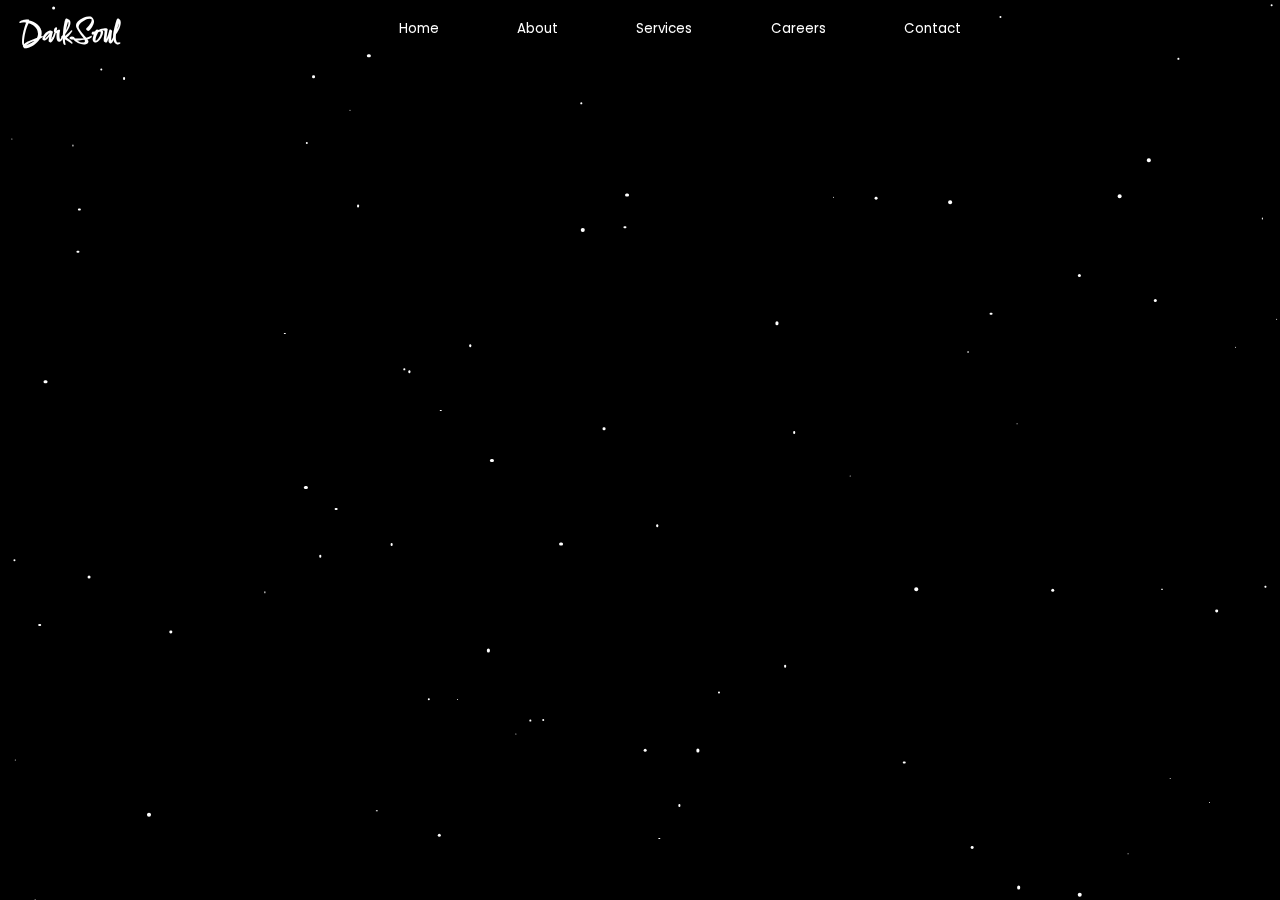
==== index.html @ 5bfaa411 "Add files via upload" ====
<!DOCTYPE html>
<html lang="en">
<head>
    <meta charset="UTF-8">
    <meta name="viewport" content="width=device-width, initial-scale=1.0">
    <title>Document</title>
    <link rel="stylesheet" href="style.css">
</head>
<body>
    <div class="overlay-dropdown" id="overlay">
        <div class="brand">
            <h1>DarkSoul</h1>
        </div>
        <ul>
            <li><a href="#intro-div" onclick="navigation()">Home</a></li>
            <li><a href="#about-div" onclick="navigation()">About</a></li>
            <li><a href="#services-div" onclick="navigation()">Services</a></li>
            <li><a href="#careers-div" onclick="navigation()">Careers</a></li>
            <li><a href="#contact-div" onclick="navigation()">Contact</a></li>
        </ul>
    
    </div>
    
    <div class="darksoul-navbar">
        <div class="brand">
            <h1>DarkSoul</h1>
        </div>
        <ul>
            <li><a href="#intro-div">Home</a><div class="rect"></div></li>
            <li><a href="#about-div">About</a><div class="rect"></div></li>
            <li><a href="#services-div">Services</a><div class="rect"></div></li>
            <li><a href="#careers-div">Careers</a><div class="rect"></div></li>
            <li><a href="#contact-div">Contact</a><div class="rect"></div></li>
        </ul>
    
        <div class="navbar-toggler" id="toggler" onclick="mobilenav()">
            <div class="line1" id="ln1"></div>
            <div class="line2" id="ln2"></div>
        </div>
        <div id="particle-container"></div>
    
    </div>
    
    <!-- <div id="intro-div"><h2>HOME</h2></div>
    <div id="about-div"><h2>ABOUT</h2></div>
    <div id="services-div"><h2>SERVICES</h2></div>
    <div id="careers-div"><h2>CAREERS</h2></div>
    <div id="contact-div"><h2>CONTACT</h2></div> -->
    <!-- <p class="disclaimer">Designed & Created by <a href="https://darksoul-codepen.github.io/" target="_blank">DarkSoul</a></p> -->
<script>
    class ParticleBackground {
        constructor(container, options = {}) {
            this.container = container;
            this.width = window.innerWidth;
            this.height = window.innerHeight;
            
            // Default options
            this.options = {
                particleCount: 200,
                particleMaxSize: 3,
                particleMinSize: 1,
                particleSpeed: 0.5,
                ...options
            };

            this.particles = [];
            this.mouseX = 0;
            this.mouseY = 0;

            this.init();
            this.animate();
            this.bindEvents();
        }

        init() {
            // Create particles
            for (let i = 0; i < this.options.particleCount; i++) {
                this.createParticle();
            }
        }

        createParticle() {
            const particle = document.createElement('div');
            particle.classList.add('particle');

            // Random position
            const x = Math.random() * this.width;
            const y = Math.random() * this.height;

            // Random size
            const size = Math.random() * 
                (this.options.particleMaxSize - this.options.particleMinSize) + 
                this.options.particleMinSize;

            // Random initial velocity
            const vx = (Math.random() - 0.5) * this.options.particleSpeed;
            const vy = (Math.random() - 0.5) * this.options.particleSpeed;

            particle.style.width = `${size}px`;
            particle.style.height = `${size}px`;
            particle.style.left = `${x}px`;
            particle.style.top = `${y}px`;

            // Store particle properties
            const particleObj = {
                element: particle,
                x: x,
                y: y,
                vx: vx,
                vy: vy,
                size: size
            };

            this.particles.push(particleObj);
            this.container.appendChild(particle);
        }

        animate() {
            this.particles.forEach(particle => {
                // Update position
                particle.x += particle.vx;
                particle.y += particle.vy;

                // Add mouse influence
                const dx = this.mouseX - particle.x;
                const dy = this.mouseY - particle.y;
                const distance = Math.sqrt(dx * dx + dy * dy);

                // Subtle mouse attraction/repulsion
                if (distance < 100) {
                    particle.x += dx * 0.01;
                    particle.y += dy * 0.01;
                }

                // Wrap around screen edges
                if (particle.x < 0) particle.x = this.width;
                if (particle.x > this.width) particle.x = 0;
                if (particle.y < 0) particle.y = this.height;
                if (particle.y > this.height) particle.y = 0;

                // Update particle position
                particle.element.style.transform = `translate(${particle.x}px, ${particle.y}px)`;
            });

            // Continue animation
            requestAnimationFrame(() => this.animate());
        }

        bindEvents() {
            // Mouse movement tracking
            window.addEventListener('mousemove', (e) => {
                this.mouseX = e.clientX;
                this.mouseY = e.clientY;
            });

            // Resize handling
            window.addEventListener('resize', () => {
                this.width = window.innerWidth;
                this.height = window.innerHeight;
            });
        }
    }

    // Initialize particle background
    document.addEventListener('DOMContentLoaded', () => {
        const container = document.getElementById('particle-container');
        new ParticleBackground(container, {
            particleCount: 300,
            particleMaxSize: 4,
            particleMinSize: 1,
            particleSpeed: 0.3
        });
    });
   
    var toggler = document.getElementById("toggler");
    var overlay = document.getElementById("overlay");
    var ln1 = document.getElementById("ln1");
    var ln2 = document.getElementById("ln2");
    var toggleflag = 0;

    var intro = document.getElementById('intro-div');
    var about = document.getElementById('about-div');
    var services = document.getElementById('services-div');
    var careers = document.getElementById('careers-div');
    var contact = document.getElementById('contact-div');

    
    function mobilenav()
    {
        if (toggleflag == 0)
        {
            overlay.style.display = "flex";
            ln1.style.transform = "rotate(50deg)";
            ln2.style.transform = "rotate(-50deg)";
            toggler.style.height = "1px";
            intro.style.display = 'none';
            about.style.display = 'none';
            services.style.display = 'none';
           
            careers.style.display = 'none';
            contact.style.display = 'none';
            toggleflag = 1;
        }
        else
        {
            overlay.style.display = "none";
            ln1.style.transform = "rotate(0deg)";
            ln2.style.transform = "rotate(0deg)";
            toggler.style.height = "40%";
            intro.style.display = 'flex';
            about.style.display = 'flex';
            services.style.display = 'flex';
          
            careers.style.display = 'flex';
            contact.style.display = 'flex';
            toggleflag = 0;
        }
    }

    function navigation()
    {
        overlay.style.display = "none";
        ln1.style.transform = "rotate(0deg)";
        ln2.style.transform = "rotate(0deg)";
        toggler.style.height = "40%";
        intro.style.display = 'flex';
        about.style.display = 'flex';
        services.style.display = 'flex';
       
        careers.style.display = 'flex';
        contact.style.display = 'flex';
        toggleflag = 0;
    }
</script>
</body>
</html>
---- style.css ----
@import url('https://fonts.googleapis.com/css2?family=Poppins:ital,wght@0,100;0,200;0,300;0,400;0,500;0,600;0,700;0,800;0,900;1,100;1,200;1,300;1,400;1,500;1,600;1,700;1,800;1,900&display=swap');
@import url('https://fonts.googleapis.com/css2?family=Alfa+Slab+One&family=Comforter&family=Gasoek+One&family=Oi&family=Sigmar&display=swap');
@import url('https://fonts.googleapis.com/css2?family=Anton+SC&display=swap');
@import url('https://fonts.googleapis.com/css2?family=Grand+Hotel&display=swap');
@import url('https://fonts.googleapis.com/css2?family=Oswald:wght@200..700&display=swap');
@import url('https://fonts.googleapis.com/css2?family=Belanosima&family=Rubik+Vinyl&display=swap');
@import url('https://fonts.googleapis.com/css2?family=Grand+Hotel&display=swap');
@import url('https://fonts.googleapis.com/css2?family=Kaushan+Script&display=swap');

body, html {
    margin: 0;
    padding: 0;
    height: 100%;
    overflow: hidden;
    background-color: #000;
}
#particle-container {
    position: fixed;
    top: 0;
    left: 0;
    width: 100%;
    height: 100%;
    z-index: -1;
}

.particle {
    position: absolute;
    background-color: white; /* Golden color with some transparency */
    border-radius: 50%;
}
.darksoul-navbar
{
    position: fixed;
    width: 100%;
    height: 60px;
    display: flex;
    z-index: 100;
    background-color: #000;
    backdrop-filter: blur(20px);
}
.darksoul-navbar .brand
{
    margin: auto;
    width: fit-content;
    height: 60px;
    margin-left: 20px;
    margin-top: 5px;
    display: flex;

}
.darksoul-navbar .brand h1
{
    font-family: "Comforter", cursive;
    margin: auto;
    color: rgb(255, 255, 255);
}
.darksoul-navbar ul
{
    width: 50%;
    height: 100%;
    margin: auto;
    margin-left: 0px;
    display: flex;


}
.darksoul-navbar ul li
{
    margin: auto;
    margin-left: 0px;
    list-style: none;
    font-weight: 400;
}
.rect
{
    margin: auto;
    margin-left: 0px;
    width: 0%;
    height: 2px;
    background-color: rgb(255, 255, 255);
}
.darksoul-navbar ul li:hover .rect
{
    width: 100%;
    transition: all 0.5s;
}
.darksoul-navbar ul li a
{
    font-family: "Poppins", sans-serif;
    font-size: smaller;
    text-decoration: none;
    color: rgb(255, 255, 255);
}

.darksoul-navbar .navbar-toggler
{
    margin: auto;
    width: 50px;
    height: 40%;
    display: none;
    flex-direction: column;
    cursor: pointer;
    transition: all 0.5s;
    margin-right: 20px;

}
.darksoul-navbar .navbar-toggler .line1, .darksoul-navbar .navbar-toggler .line2
{
    margin: auto;
    width: 20px;
    height: 1px;
    background-color: rgb(255, 255, 255);

}
.overlay-dropdown
{
    display: none;
}
.overlay-dropdown ul li
{
    display: none;
}


#intro-div, #about-div, #services-div, #careers-div, #contact-div
{
    margin: auto;
    width: 100%;
    height: 100vh;
    display: flex;
}
#intro-div h2, #about-div h2, #services-div h2, #careers-div h2, #contact-div h2
{
    margin: auto;
    font-size: 7vw;
    color: rgb(255, 255, 255);
}


@media only screen and (max-width: 1000px)
{
    .darksoul-navbar ul
    {
        display: none;
    }
    .darksoul-navbar .navbar-toggler
    {
        display: flex;
    }
    .overlay-dropdown
{
    position: absolute;
    width: 100%;
    height: 100%;
    margin: auto;
    display: none;
    flex-direction: column;
    background-color: rgb(255, 255, 255);
}
.overlay-dropdown .brand
{
   margin: auto;
   height: 60px;
   margin-left: 20px;
   margin-top: 12px;
}
.overlay-dropdown .brand h1
{
    font-family: "Comforter", cursive;
    margin: auto;
}
.overlay-dropdown ul
{
    width: 50%;
    height: 60%;
    margin: auto;
    display: flex;
    flex-direction: column;
    margin-left: -16px;
    margin-top: 20px;
}
.overlay-dropdown ul li
{
    display: flex;
    list-style-type: none;
    margin-left: 20px;

}
.overlay-dropdown ul li a
{
    text-decoration: none;
    color: black;
    font-size: 50px;
}
}

.disclaimer
{ 
    margin: auto; 
    margin-bottom: 20px;
    width: fit-content;
    color: rgb(255, 255, 255);
    text-align: center;
    font-family: 'Belanosima', sans-serif;
}
.disclaimer a
{
    text-decoration: none;
    color: #ffffff;
    font-family: "Kaushan Script", cursive;
    font-weight: 900;
}
.disclaimer a:hover
{
    text-decoration: overline;
}
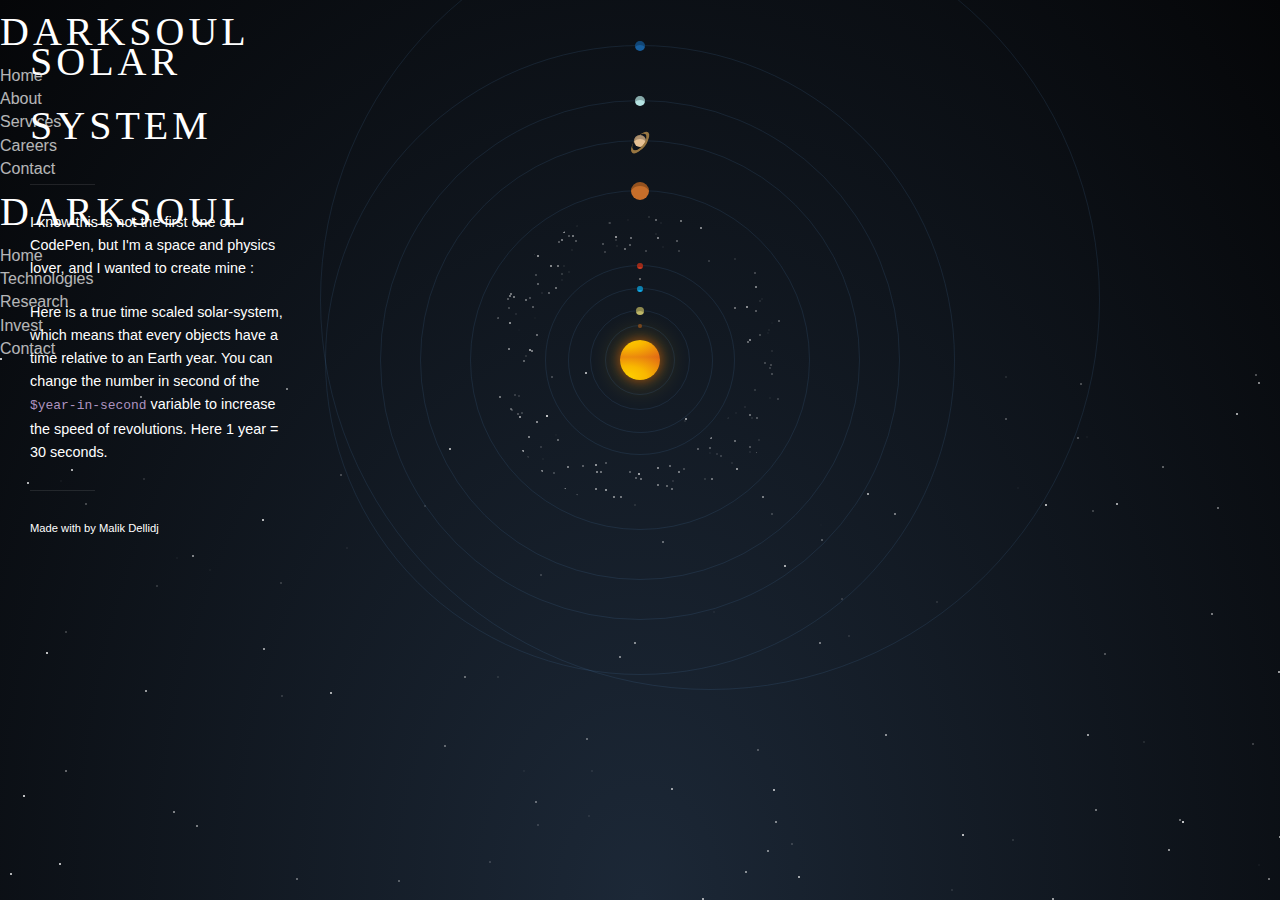
==== commit 5bfb70b1: "3" ====
--- a/index.html
+++ b/index.html
@@ -3,7 +3,7 @@
 <head>
     <meta charset="UTF-8">
     <meta name="viewport" content="width=device-width, initial-scale=1.0">
-    <title>Document</title>
+    <title>Exo-Fusion</title>
     <link rel="stylesheet" href="style.css">
 </head>
 <body>
@@ -27,19 +27,58 @@
         </div>
         <ul>
             <li><a href="#intro-div">Home</a><div class="rect"></div></li>
-            <li><a href="#about-div">About</a><div class="rect"></div></li>
-            <li><a href="#services-div">Services</a><div class="rect"></div></li>
-            <li><a href="#careers-div">Careers</a><div class="rect"></div></li>
+            <li><a href="#about-div">Technologies</a><div class="rect"></div></li>
+            <li><a href="#services-div">Research</a><div class="rect"></div></li>
+            <li><a href="#careers-div">Invest</a><div class="rect"></div></li>
             <li><a href="#contact-div">Contact</a><div class="rect"></div></li>
         </ul>
     
-        <div class="navbar-toggler" id="toggler" onclick="mobilenav()">
-            <div class="line1" id="ln1"></div>
-            <div class="line2" id="ln2"></div>
-        </div>
-        <div id="particle-container"></div>
+       
     
     </div>
+    <section>
+        <div class='description'>
+            <h1>Solar System</h1>
+            <hr>
+            <p>
+             I know this is not the first one on CodePen, but I'm a space and physics lover, and I wanted to create mine :
+            </p>
+            <p>
+              Here is a true time scaled solar-system, which means that every objects have a time relative to an Earth year.
+              You can change the number in second of the
+              <br>
+              <code>$year-in-second</code>
+              variable to increase the speed of revolutions. Here 1 year = 30 seconds.
+            </p>
+            <p class='hide'>
+              Note the css tricks for the Saturn rings (box-shadow) and reverse animation to compensate the orbit.
+            </p>
+            <hr>
+            <p class='author'>
+              Made with
+              <i class='fa fa-heart'></i>
+              by Malik Dellidj
+            </p>
+            <p class='links'>
+              <a class='fa fa-codepen icon' href='https://codepen.io/kowlor/' target='_blank'></a>
+              <a class='fa fa-github-alt icon' href='https://github.com/KOWLOR' target='_blank'></a>
+              <a class='fa fa-twitter icon' href='https://twitter.com/Dathink' target='_blank'></a>
+            </p>
+          </div>
+          <div class='solar-syst'>
+            <div class='sun'></div>
+            <div class='mercury'></div>
+            <div class='venus'></div>
+            <div class='earth'></div>
+            <div class='mars'></div>
+            <div class='jupiter'></div>
+            <div class='saturn'></div>
+            <div class='uranus'></div>
+            <div class='neptune'></div>
+            <div class='pluto'></div>
+            <div class='asteroids-belt'></div>
+          </div>
+    </section>
     
     <!-- <div id="intro-div"><h2>HOME</h2></div>
     <div id="about-div"><h2>ABOUT</h2></div>
@@ -48,130 +87,6 @@
     <div id="contact-div"><h2>CONTACT</h2></div> -->
     <!-- <p class="disclaimer">Designed & Created by <a href="https://darksoul-codepen.github.io/" target="_blank">DarkSoul</a></p> -->
 <script>
-    class ParticleBackground {
-        constructor(container, options = {}) {
-            this.container = container;
-            this.width = window.innerWidth;
-            this.height = window.innerHeight;
-            
-            // Default options
-            this.options = {
-                particleCount: 200,
-                particleMaxSize: 3,
-                particleMinSize: 1,
-                particleSpeed: 0.5,
-                ...options
-            };
-
-            this.particles = [];
-            this.mouseX = 0;
-            this.mouseY = 0;
-
-            this.init();
-            this.animate();
-            this.bindEvents();
-        }
-
-        init() {
-            // Create particles
-            for (let i = 0; i < this.options.particleCount; i++) {
-                this.createParticle();
-            }
-        }
-
-        createParticle() {
-            const particle = document.createElement('div');
-            particle.classList.add('particle');
-
-            // Random position
-            const x = Math.random() * this.width;
-            const y = Math.random() * this.height;
-
-            // Random size
-            const size = Math.random() * 
-                (this.options.particleMaxSize - this.options.particleMinSize) + 
-                this.options.particleMinSize;
-
-            // Random initial velocity
-            const vx = (Math.random() - 0.5) * this.options.particleSpeed;
-            const vy = (Math.random() - 0.5) * this.options.particleSpeed;
-
-            particle.style.width = `${size}px`;
-            particle.style.height = `${size}px`;
-            particle.style.left = `${x}px`;
-            particle.style.top = `${y}px`;
-
-            // Store particle properties
-            const particleObj = {
-                element: particle,
-                x: x,
-                y: y,
-                vx: vx,
-                vy: vy,
-                size: size
-            };
-
-            this.particles.push(particleObj);
-            this.container.appendChild(particle);
-        }
-
-        animate() {
-            this.particles.forEach(particle => {
-                // Update position
-                particle.x += particle.vx;
-                particle.y += particle.vy;
-
-                // Add mouse influence
-                const dx = this.mouseX - particle.x;
-                const dy = this.mouseY - particle.y;
-                const distance = Math.sqrt(dx * dx + dy * dy);
-
-                // Subtle mouse attraction/repulsion
-                if (distance < 100) {
-                    particle.x += dx * 0.01;
-                    particle.y += dy * 0.01;
-                }
-
-                // Wrap around screen edges
-                if (particle.x < 0) particle.x = this.width;
-                if (particle.x > this.width) particle.x = 0;
-                if (particle.y < 0) particle.y = this.height;
-                if (particle.y > this.height) particle.y = 0;
-
-                // Update particle position
-                particle.element.style.transform = `translate(${particle.x}px, ${particle.y}px)`;
-            });
-
-            // Continue animation
-            requestAnimationFrame(() => this.animate());
-        }
-
-        bindEvents() {
-            // Mouse movement tracking
-            window.addEventListener('mousemove', (e) => {
-                this.mouseX = e.clientX;
-                this.mouseY = e.clientY;
-            });
-
-            // Resize handling
-            window.addEventListener('resize', () => {
-                this.width = window.innerWidth;
-                this.height = window.innerHeight;
-            });
-        }
-    }
-
-    // Initialize particle background
-    document.addEventListener('DOMContentLoaded', () => {
-        const container = document.getElementById('particle-container');
-        new ParticleBackground(container, {
-            particleCount: 300,
-            particleMaxSize: 4,
-            particleMinSize: 1,
-            particleSpeed: 0.3
-        });
-    });
-   
     var toggler = document.getElementById("toggler");
     var overlay = document.getElementById("overlay");
     var ln1 = document.getElementById("ln1");
--- a/style.css
+++ b/style.css
@@ -7,28 +7,362 @@
 @import url('https://fonts.googleapis.com/css2?family=Grand+Hotel&display=swap');
 @import url('https://fonts.googleapis.com/css2?family=Kaushan+Script&display=swap');
 
-body, html {
-    margin: 0;
-    padding: 0;
-    height: 100%;
-    overflow: hidden;
-    background-color: #000;
-}
-#particle-container {
-    position: fixed;
-    top: 0;
-    left: 0;
-    width: 100%;
-    height: 100%;
-    z-index: -1;
-}
-
-.particle {
-    position: absolute;
-    background-color: white; /* Golden color with some transparency */
-    border-radius: 50%;
-}
-.darksoul-navbar
+*,
+*:before,
+*:after {
+  padding: 0;
+  margin: 0;
+  box-sizing: border-box;
+}
+
+html,
+body {
+  height: 100%;
+  width: 100%;
+}
+
+body {
+  font: normal 1em/1.45em "Helvetica Neue", Helvetica, Arial, sans-serif;
+  -webkit-font-smoothing: antialiased;
+  color: #fff;
+  background: radial-gradient(ellipse at bottom, #1c2837 0%, #050608 100%);
+  background-attachment: fixed;
+}
+
+h1 {
+  font-weight: 300;
+  font-size: 2.5em;
+  text-transform: uppercase;
+  font-family: Lato;
+  line-height: 1.6em;
+  letter-spacing: 0.1em;
+}
+
+a,
+a:visited {
+  text-decoration: none;
+  color: white;
+  opacity: 0.7;
+}
+a:hover,
+a:visited:hover {
+  opacity: 1;
+}
+a.icon,
+a:visited.icon {
+  margin-right: 2px;
+  padding: 3px;
+}
+
+.description {
+  padding: 30px;
+  position: absolute;
+  top: 0;
+  left: 0;
+  width: 25%;
+  z-index: 999;
+}
+.description p {
+  font-size: 0.9em;
+}
+.description p + p {
+  margin-top: 20px;
+}
+.description p.author {
+  font-size: 0.7em;
+}
+.description p.author .fa-heart {
+  color: #860014;
+}
+
+hr {
+  margin: 26px 0;
+  border: 0;
+  border-top: 1px solid white;
+  background: transparent;
+  width: 25%;
+  opacity: 0.1;
+}
+
+code {
+  color: #ae94c0;
+  font-family: Menlo, Monaco, Consolas, "Courier New", monospace;
+  font-size: 0.9em;
+}
+
+.solar-syst {
+  margin: 0 auto;
+  width: 100%;
+  height: 100%;
+  position: relative;
+}
+.solar-syst:after {
+  content: "";
+  position: absolute;
+  height: 2px;
+  width: 2px;
+  top: -2px;
+  background: white;
+  box-shadow: 1279px 478px 0 0px rgba(255, 255, 255, 0.735) , 241px 1521px 0 0px rgba(255,255,255, 0.256) , 1226px 854px 0 0px rgba(255,255,255, 0.551) , 60px 1401px 0 0px rgba(255,255,255, 0.336) , 1155px 1781px 0 0px rgba(255,255,255, 0.173) , 1718px 720px 0 0px rgba(255,255,255, 0.075) , 1117px 1766px 0 0px rgba(255,255,255, 0.745) , 767px 492px 0 0px rgba(255,255,255, 0.605) , 813px 984px 0 0px rgba(255,255,255, 0.039) , 349px 650px 0 0px rgba(255,255,255, 0.176) , 1011px 953px 0 0px rgba(255,255,255, 0.831) , 1005px 18px 0 0px rgba(255,255,255, 0.116) , 82px 1002px 0 0px rgba(255,255,255, 0.9) , 662px 1134px 0 0px rgba(255,255,255, 0.154) , 1267px 1706px 0 0px rgba(255,255,255, 0.446) , 318px 975px 0 0px rgba(255,255,255, 0.296) , 351px 1620px 0 0px rgba(255,255,255, 0.859) , 1403px 1251px 0 0px rgba(255,255,255, 0.83) , 814px 830px 0 0px rgba(255,255,255, 0.875) , 85px 145px 0 0px rgba(255,255,255, 0.309) , 468px 1525px 0 0px rgba(255,255,255, 0.581) , 1446px 1130px 0 0px rgba(255,255,255, 0.636) , 1512px 1796px 0 0px rgba(255,255,255, 0.197) , 1258px 24px 0 0px rgba(255,255,255, 0.65) , 1516px 173px 0 0px rgba(255,255,255, 0.97) , 391px 1289px 0 0px rgba(255,255,255, 0.333) , 365px 1552px 0 0px rgba(255,255,255, 0.059) , 1232px 1096px 0 0px rgba(255,255,255, 0.472) , 263px 290px 0 0px rgba(255,255,255, 0.725) , 413px 572px 0 0px rgba(255,255,255, 0.856) , 519px 58px 0 0px rgba(255,255,255, 0.685) , 712px 1794px 0 0px rgba(255,255,255, 0.924) , 1341px 426px 0 0px rgba(255,255,255, 0.817) , 800px 1559px 0 0px rgba(255,255,255, 0.199) , 1567px 107px 0 0px rgba(255,255,255, 0.948) , 1253px 701px 0 0px rgba(255,255,255, 0.818) , 762px 138px 0 0px rgba(255,255,255, 0.562) , 1159px 753px 0 0px rgba(255,255,255, 0.364) , 1326px 1490px 0 0px rgba(255,255,255, 0.193) , 903px 831px 0 0px rgba(255,255,255, 0.059) , 1191px 1420px 0 0px rgba(255,255,255, 0.499) , 951px 531px 0 0px rgba(255,255,255, 0.127) , 1522px 1134px 0 0px rgba(255,255,255, 0.7) , 1534px 1346px 0 0px rgba(255,255,255, 0.738) , 1236px 55px 0 0px rgba(255,255,255, 0.819) , 1675px 2px 0 0px rgba(255,255,255, 0.438) , 1077px 79px 0 0px rgba(255,255,255, 0.349) , 67px 1597px 0 0px rgba(255,255,255, 0.099) , 1516px 1620px 0 0px rgba(255,255,255, 0.176) , 1206px 1210px 0 0px rgba(255,255,255, 0.348) , 262px 1779px 0 0px rgba(255,255,255, 0.073) , 368px 1789px 0 0px rgba(255,255,255, 0.697) , 556px 1578px 0 0px rgba(255,255,255, 0.354) , 257px 735px 0 0px rgba(255,255,255, 0.86) , 1238px 969px 0 0px rgba(255,255,255, 0.311) , 578px 1000px 0 0px rgba(255,255,255, 0.088) , 843px 679px 0 0px rgba(255,255,255, 0.316) , 1332px 70px 0 0px rgba(255,255,255, 0.391) , 1377px 172px 0 0px rgba(255,255,255, 0.512) , 141px 1650px 0 0px rgba(255,255,255, 0.931) , 420px 1553px 0 0px rgba(255,255,255, 0.819) , 182px 1649px 0 0px rgba(255,255,255, 0.39) , 238px 803px 0 0px rgba(255,255,255, 0.207) , 1747px 36px 0 0px rgba(255,255,255, 0.978) , 587px 890px 0 0px rgba(255,255,255, 0.771) , 821px 181px 0 0px rgba(255,255,255, 0.354) , 71px 111px 0 0px rgba(255,255,255, 0.873) , 671px 430px 0 0px rgba(255,255,255, 0.771) , 444px 387px 0 0px rgba(255,255,255, 0.44) , 1272px 1445px 0 0px rgba(255,255,255, 0.93) , 489px 1304px 0 0px rgba(255,255,255, 0.01) , 1155px 1255px 0 0px rgba(255,255,255, 0.473) , 1179px 461px 0 0px rgba(255,255,255, 0.498) , 625px 1565px 0 0px rgba(255,255,255, 0.229) , 556px 1263px 0 0px rgba(255,255,255, 0.352) , 1643px 797px 0 0px rgba(255,255,255, 0.703) , 449px 90px 0 0px rgba(255,255,255, 0.82) , 947px 717px 0 0px rgba(255,255,255, 0.371) , 65px 412px 0 0px rgba(255,255,255, 0.47) , 1448px 70px 0 0px rgba(255,255,255, 0.316) , 885px 376px 0 0px rgba(255,255,255, 0.68) , 977px 1719px 0 0px rgba(255,255,255, 0.838) , 1387px 1591px 0 0px rgba(255,255,255, 0.446) , 1794px 919px 0 0px rgba(255,255,255, 0.897) , 12px 1775px 0 0px rgba(255,255,255, 0.379) , 145px 728px 0 0px rgba(255,255,255, 0.687) , 435px 1690px 0 0px rgba(255,255,255, 0.925) , 213px 663px 0 0px rgba(255,255,255, 0.747) , 340px 116px 0 0px rgba(255,255,255, 0.295) , 1282px 775px 0 0px rgba(255,255,255, 0.942) , 1650px 441px 0 0px rgba(255,255,255, 0.923) , 158px 703px 0 0px rgba(255,255,255, 0.438) , 1749px 1456px 0 0px rgba(255,255,255, 0.585) , 240px 1769px 0 0px rgba(255,255,255, 0.807) , 1455px 100px 0 0px rgba(255,255,255, 0.961) , 742px 767px 0 0px rgba(255,255,255, 0.649) , 1104px 295px 0 0px rgba(255,255,255, 0.349) , 1706px 637px 0 0px rgba(255,255,255, 0.326) , 1153px 728px 0 0px rgba(255,255,255, 0.867) , 1655px 1277px 0 0px rgba(255,255,255, 0.874) , 1688px 1487px 0 0px rgba(255,255,255, 0.699) , 639px 1301px 0 0px rgba(255,255,255, 0.975) , 334px 1631px 0 0px rgba(255,255,255, 0.829) , 551px 18px 0 0px rgba(255,255,255, 0.27) , 555px 1502px 0 0px rgba(255,255,255, 0.944) , 10px 515px 0 0px rgba(255,255,255, 0.912) , 685px 60px 0 0px rgba(255,255,255, 0.704) , 633px 1199px 0 0px rgba(255,255,255, 0.128) , 842px 957px 0 0px rgba(255,255,255, 0.542) , 84px 1478px 0 0px rgba(255,255,255, 0.926) , 672px 692px 0 0px rgba(255,255,255, 0.186) , 1116px 145px 0 0px rgba(255,255,255, 0.805) , 489px 986px 0 0px rgba(255,255,255, 0.389) , 361px 1301px 0 0px rgba(255,255,255, 0.091) , 176px 199px 0 0px rgba(255,255,255, 0.051) , 1571px 994px 0 0px rgba(255,255,255, 0.362) , 1245px 717px 0 0px rgba(255,255,255, 0.127) , 1400px 1317px 0 0px rgba(255,255,255, 0.817) , 798px 518px 0 0px rgba(255,255,255, 0.799) , 1377px 667px 0 0px rgba(255,255,255, 0.896) , 1747px 709px 0 0px rgba(255,255,255, 0.404) , 793px 1742px 0 0px rgba(255,255,255, 0.143) , 1177px 1001px 0 0px rgba(255,255,255, 0.078) , 379px 1182px 0 0px rgba(255,255,255, 0.129) , 724px 1070px 0 0px rgba(255,255,255, 0.583) , 716px 1046px 0 0px rgba(255,255,255, 0.416) , 1274px 1128px 0 0px rgba(255,255,255, 0.133) , 699px 650px 0 0px rgba(255,255,255, 0.259) , 221px 1437px 0 0px rgba(255,255,255, 0.968) , 591px 412px 0 0px rgba(255,255,255, 0.099) , 1797px 367px 0 0px rgba(255,255,255, 0.965) , 1381px 182px 0 0px rgba(255,255,255, 0.219) , 1560px 1039px 0 0px rgba(255,255,255, 0.776) , 308px 872px 0 0px rgba(255,255,255, 0.718) , 1405px 1289px 0 0px rgba(255,255,255, 0.68) , 940px 1177px 0 0px rgba(255,255,255, 0.438) , 794px 840px 0 0px rgba(255,255,255, 0.513) , 1116px 670px 0 0px rgba(255,255,255, 0.317) , 1072px 1631px 0 0px rgba(255,255,255, 0.181) , 1635px 1055px 0 0px rgba(255,255,255, 0.985) , 1618px 1368px 0 0px rgba(255,255,255, 0.576) , 464px 318px 0 0px rgba(255,255,255, 0.475) , 769px 731px 0 0px rgba(255,255,255, 0.64) , 1253px 1244px 0 0px rgba(255,255,255, 0.105) , 29px 1015px 0 0px rgba(255,255,255, 0.007) , 135px 1026px 0 0px rgba(255,255,255, 0.327) , 423px 892px 0 0px rgba(255,255,255, 0.417) , 1533px 584px 0 0px rgba(255,255,255, 0.479) , 175px 960px 0 0px rgba(255,255,255, 0.121) , 1004px 645px 0 0px rgba(255,255,255, 0.09) , 1305px 1569px 0 0px rgba(255,255,255, 0.646) , 188px 1276px 0 0px rgba(255,255,255, 0.689) , 568px 1430px 0 0px rgba(255,255,255, 0.99) , 1363px 479px 0 0px rgba(255,255,255, 0.921) , 1026px 885px 0 0px rgba(255,255,255, 0.743) , 1143px 383px 0 0px rgba(255,255,255, 0.119) , 1659px 1554px 0 0px rgba(255,255,255, 0.84) , 128px 863px 0 0px rgba(255,255,255, 0.977) , 718px 812px 0 0px rgba(255,255,255, 0.422) , 1197px 860px 0 0px rgba(255,255,255, 0.167) , 863px 1476px 0 0px rgba(255,255,255, 0.511) , 319px 595px 0 0px rgba(255,255,255, 0.948) , 1162px 108px 0 0px rgba(255,255,255, 0.436) , 173px 453px 0 0px rgba(255,255,255, 0.613) , 330px 334px 0 0px rgba(255,255,255, 0.844) , 62px 1517px 0 0px rgba(255,255,255, 0.437) , 932px 1167px 0 0px rgba(255,255,255, 0.213) , 1334px 960px 0 0px rgba(255,255,255, 0.746) , 299px 863px 0 0px rgba(255,255,255, 0.099) , 156px 227px 0 0px rgba(255,255,255, 0.188) , 537px 466px 0 0px rgba(255,255,255, 0.192) , 771px 155px 0 0px rgba(255,255,255, 0.233) , 1095px 451px 0 0px rgba(255,255,255, 0.535) , 394px 1279px 0 0px rgba(255,255,255, 0.777) , 962px 476px 0 0px rgba(255,255,255, 0.929) , 1502px 1266px 0 0px rgba(255,255,255, 0.845) , 1624px 219px 0 0px rgba(255,255,255, 0.069) , 1235px 683px 0 0px rgba(255,255,255, 0.083) , 471px 881px 0 0px rgba(255,255,255, 0.544) , 611px 1114px 0 0px rgba(255,255,255, 0.173) , 1609px 676px 0 0px rgba(255,255,255, 0.977) , 430px 1450px 0 0px rgba(255,255,255, 0.818) , 292px 1264px 0 0px rgba(255,255,255, 0.659) , 143px 120px 0 0px rgba(255,255,255, 0.153) , 586px 380px 0 0px rgba(255,255,255, 0.442) , 1265px 858px 0 0px rgba(255,255,255, 0.989) , 398px 522px 0 0px rgba(255,255,255, 0.383) , 1587px 522px 0 0px rgba(255,255,255, 0.794) , 385px 1038px 0 0px rgba(255,255,255, 0.283) , 1650px 153px 0 0px rgba(255,255,255, 0.457) , 580px 1129px 0 0px rgba(255,255,255, 0.949) , 739px 1770px 0 0px rgba(255,255,255, 0.738) , 1091px 552px 0 0px rgba(255,255,255, 0.745) , 539px 780px 0 0px rgba(255,255,255, 0.404) , 153px 1320px 0 0px rgba(255,255,255, 0.25) , 280px 224px 0 0px rgba(255,255,255, 0.207) , 365px 1758px 0 0px rgba(255,255,255, 0.809) , 22px 1601px 0 0px rgba(255,255,255, 0.064) , 265px 1680px 0 0px rgba(255,255,255, 0.497) , 530px 613px 0 0px rgba(255,255,255, 0.372) , 424px 147px 0 0px rgba(255,255,255, 0.178) , 153px 857px 0 0px rgba(255,255,255, 0.065) , 822px 1739px 0 0px rgba(255,255,255, 0.25) , 458px 581px 0 0px rgba(255,255,255, 0.627) , 585px 14px 0 0px rgba(255,255,255, 0.831) , 1307px 674px 0 0px rgba(255,255,255, 0.204) , 1349px 321px 0 0px rgba(255,255,255, 0.749) , 1602px 1397px 0 0px rgba(255,255,255, 0.744) , 1478px 550px 0 0px rgba(255,255,255, 0.755) , 196px 467px 0 0px rgba(255,255,255, 0.586) , 838px 1263px 0 0px rgba(255,255,255, 0.74) , 1086px 78px 0 0px rgba(255,255,255, 0.045) , 1458px 1361px 0 0px rgba(255,255,255, 0.367) , 1416px 646px 0 0px rgba(255,255,255, 0.031) , 1758px 1549px 0 0px rgba(255,255,255, 0.244) , 1525px 790px 0 0px rgba(255,255,255, 0.368) , 867px 135px 0 0px rgba(255,255,255, 0.756) , 773px 431px 0 0px rgba(255,255,255, 0.835) , 853px 581px 0 0px rgba(255,255,255, 0.693) , 152px 805px 0 0px rgba(255,255,255, 0.737) , 468px 652px 0 0px rgba(255,255,255, 0.311) , 1763px 1296px 0 0px rgba(255,255,255, 0.527) , 749px 1343px 0 0px rgba(255,255,255, 0.852) , 41px 894px 0 0px rgba(255,255,255, 0.244) , 891px 764px 0 0px rgba(255,255,255, 0.264) , 1052px 540px 0 0px rgba(255,255,255, 0.77) , 386px 1713px 0 0px rgba(255,255,255, 0.355) , 717px 573px 0 0px rgba(255,255,255, 0.176) , 1564px 1628px 0 0px rgba(255,255,255, 0.364) , 1784px 1649px 0 0px rgba(255,255,255, 0.04) , 1704px 753px 0 0px rgba(255,255,255, 0.17) , 587px 1748px 0 0px rgba(255,255,255, 0.731) , 1376px 867px 0 0px rgba(255,255,255, 0.099) , 124px 1438px 0 0px rgba(255,255,255, 0.106) , 1273px 1051px 0 0px rgba(255,255,255, 0.738) , 1312px 1500px 0 0px rgba(255,255,255, 0.595) , 1141px 1724px 0 0px rgba(255,255,255, 0.764) , 638px 115px 0 0px rgba(255,255,255, 0.777) , 893px 1144px 0 0px rgba(255,255,255, 0.029) , 413px 1493px 0 0px rgba(255,255,255, 0.554) , 847px 1615px 0 0px rgba(255,255,255, 0.937) , 609px 1334px 0 0px rgba(255,255,255, 0.885) , 1679px 593px 0 0px rgba(255,255,255, 0.23) , 111px 790px 0 0px rgba(255,255,255, 0.083) , 594px 947px 0 0px rgba(255,255,255, 0.13) , 458px 1531px 0 0px rgba(255,255,255, 0.119) , 827px 688px 0 0px rgba(255,255,255, 0.654) , 947px 1433px 0 0px rgba(255,255,255, 0.84) , 909px 837px 0 0px rgba(255,255,255, 0.655) , 1182px 463px 0 0px rgba(255,255,255, 0.989) , 612px 1791px 0 0px rgba(255,255,255, 0.147) , 1602px 1627px 0 0px rgba(255,255,255, 0.392) , 64px 831px 0 0px rgba(255,255,255, 0.787) , 109px 625px 0 0px rgba(255,255,255, 0.232) , 1348px 1116px 0 0px rgba(255,255,255, 0.839) , 1611px 534px 0 0px rgba(255,255,255, 0.86) , 1447px 1410px 0 0px rgba(255,255,255, 0.677) , 1335px 889px 0 0px rgba(255,255,255, 0.327) , 1740px 1383px 0 0px rgba(255,255,255, 0.685) , 661px 1369px 0 0px rgba(255,255,255, 0.583) , 1077px 814px 0 0px rgba(255,255,255, 0.883) , 1291px 1099px 0 0px rgba(255,255,255, 0.431) , 27px 124px 0 0px rgba(255,255,255, 0.919) , 79px 1020px 0 0px rgba(255,255,255, 0.383) , 286px 30px 0 0px rgba(255,255,255, 0.607) , 619px 298px 0 0px rgba(255,255,255, 0.597) , 351px 1790px 0 0px rgba(255,255,255, 0.159) , 237px 1456px 0 0px rgba(255,255,255, 0.819) , 1051px 699px 0 0px rgba(255,255,255, 0.384) , 3px 1194px 0 0px rgba(255,255,255, 0.426) , 440px 1189px 0 0px rgba(255,255,255, 0.328) , 270px 1690px 0 0px rgba(255,255,255, 0.304) , 1646px 670px 0 0px rgba(255,255,255, 0.004) , 1786px 1380px 0 0px rgba(255,255,255, 0.515) , 1390px 613px 0 0px rgba(255,255,255, 0.921) , 1066px 1716px 0 0px rgba(255,255,255, 0.737) , 1446px 1061px 0 0px rgba(255,255,255, 0.888) , 963px 950px 0 0px rgba(255,255,255, 0.427) , 1234px 951px 0 0px rgba(255,255,255, 0.326) , 1432px 409px 0 0px rgba(255,255,255, 0.604) , 1115px 1122px 0 0px rgba(255,255,255, 0.487) , 453px 959px 0 0px rgba(255,255,255, 0.919) , 936px 243px 0 0px rgba(255,255,255, 0.133) , 1130px 1730px 0 0px rgba(255,255,255, 0.959) , 1295px 260px 0 0px rgba(255,255,255, 0.503) , 809px 875px 0 0px rgba(255,255,255, 0.389) , 1791px 1473px 0 0px rgba(255,255,255, 0.904) , 1739px 393px 0 0px rgba(255,255,255, 0.823) , 791px 485px 0 0px rgba(255,255,255, 0.209) , 1540px 496px 0 0px rgba(255,255,255, 0.653) , 972px 1410px 0 0px rgba(255,255,255, 0.609) , 1680px 608px 0 0px rgba(255,255,255, 0.631) , 745px 774px 0 0px rgba(255,255,255, 0.635) , 1330px 586px 0 0px rgba(255,255,255, 0.487) , 465px 1688px 0 0px rgba(255,255,255, 0.682) , 422px 853px 0 0px rgba(255,255,255, 0.411) , 1645px 644px 0 0px rgba(255,255,255, 0.838) , 1094px 1219px 0 0px rgba(255,255,255, 0.906) , 1233px 893px 0 0px rgba(255,255,255, 0.628) , 1168px 491px 0 0px rgba(255,255,255, 0.707) , 1462px 1492px 0 0px rgba(255,255,255, 0.527) , 70px 816px 0 0px rgba(255,255,255, 0.636) , 1683px 636px 0 0px rgba(255,255,255, 0.224) , 1661px 934px 0 0px rgba(255,255,255, 0.609) , 404px 1214px 0 0px rgba(255,255,255, 0.424) , 1582px 235px 0 0px rgba(255,255,255, 0.267) , 1673px 447px 0 0px rgba(255,255,255, 0.999) , 588px 457px 0 0px rgba(255,255,255, 0.102) , 1664px 17px 0 0px rgba(255,255,255, 0.931) , 204px 1718px 0 0px rgba(255,255,255, 0.044) , 427px 1144px 0 0px rgba(255,255,255, 0.297) , 748px 861px 0 0px rgba(255,255,255, 0.412) , 1506px 1336px 0 0px rgba(255,255,255, 0.99) , 911px 1044px 0 0px rgba(255,255,255, 0.489) , 1623px 219px 0 0px rgba(255,255,255, 0.898) , 605px 630px 0 0px rgba(255,255,255, 0.499) , 868px 1359px 0 0px rgba(255,255,255, 0.926) , 1760px 870px 0 0px rgba(255,255,255, 0.45) , 1368px 1145px 0 0px rgba(255,255,255, 0.554) , 1550px 1782px 0 0px rgba(255,255,255, 0.764) , 14px 684px 0 0px rgba(255,255,255, 0.711) , 1088px 622px 0 0px rgba(255,255,255, 0.709) , 1270px 1381px 0 0px rgba(255,255,255, 0.98) , 1786px 1101px 0 0px rgba(255,255,255, 0.996) , 46px 294px 0 0px rgba(255,255,255, 0.972) , 974px 1743px 0 0px rgba(255,255,255, 0.524) , 826px 1111px 0 0px rgba(255,255,255, 0.157) , 1278px 313px 0 0px rgba(255,255,255, 0.777) , 1351px 389px 0 0px rgba(255,255,255, 0.484) , 1017px 129px 0 0px rgba(255,255,255, 0.043) , 584px 753px 0 0px rgba(255,255,255, 0.886) , 291px 1445px 0 0px rgba(255,255,255, 0.968) , 38px 630px 0 0px rgba(255,255,255, 0.815) , 841px 240px 0 0px rgba(255,255,255, 0.189) , 1011px 1358px 0 0px rgba(255,255,255, 0.011) , 274px 673px 0 0px rgba(255,255,255, 0.415) , 656px 961px 0 0px rgba(255,255,255, 0.467) , 131px 1083px 0 0px rgba(255,255,255, 0.963) , 1720px 727px 0 0px rgba(255,255,255, 0.137) , 817px 1667px 0 0px rgba(255,255,255, 0.78) , 1017px 1662px 0 0px rgba(255,255,255, 0.461) , 1331px 1463px 0 0px rgba(255,255,255, 0.021) , 773px 1486px 0 0px rgba(255,255,255, 0.574) , 262px 161px 0 0px rgba(255,255,255, 0.914) , 209px 211px 0 0px rgba(255,255,255, 0.049) , 662px 183px 0 0px rgba(255,255,255, 0.453) , 1347px 1425px 0 0px rgba(255,255,255, 0.349) , 591px 1754px 0 0px rgba(255,255,255, 0.977) , 892px 897px 0 0px rgba(255,255,255, 0.875) , 1296px 1011px 0 0px rgba(255,255,255, 0.976) , 290px 755px 0 0px rgba(255,255,255, 0.71) , 1248px 1288px 0 0px rgba(255,255,255, 0.95) , 903px 617px 0 0px rgba(255,255,255, 0.566) , 192px 197px 0 0px rgba(255,255,255, 0.62) , 545px 1555px 0 0px rgba(255,255,255, 0.359) , 757px 391px 0 0px rgba(255,255,255, 0.335) , 1335px 238px 0 0px rgba(255,255,255, 0.888) , 1130px 552px 0 0px rgba(255,255,255, 0.97) , 1304px 41px 0 0px rgba(255,255,255, 0.276) , 1781px 1436px 0 0px rgba(255,255,255, 0.009) , 1487px 525px 0 0px rgba(255,255,255, 0.7) , 30px 1284px 0 0px rgba(255,255,255, 0.744) , 546px 57px 0 0px rgba(255,255,255, 0.97) , 281px 337px 0 0px rgba(255,255,255, 0.186) , 1311px 677px 0 0px rgba(255,255,255, 0.024) , 1302px 377px 0 0px rgba(255,255,255, 0.615) , 1694px 1787px 0 0px rgba(255,255,255, 0.428) , 768px 606px 0 0px rgba(255,255,255, 0.225) , 894px 155px 0 0px rgba(255,255,255, 0.552) , 1277px 1602px 0 0px rgba(255,255,255, 0.44) , 292px 1670px 0 0px rgba(255,255,255, 0.415) , 65px 273px 0 0px rgba(255,255,255, 0.247) , 1211px 255px 0 0px rgba(255,255,255, 0.583) , 322px 1622px 0 0px rgba(255,255,255, 0.55) , 1780px 1772px 0 0px rgba(255,255,255, 0.391) , 993px 1713px 0 0px rgba(255,255,255, 0.628) , 1308px 420px 0 0px rgba(255,255,255, 0.688) , 922px 1120px 0 0px rgba(255,255,255, 0.461) , 62px 1127px 0 0px rgba(255,255,255, 0.801) , 1005px 60px 0 0px rgba(255,255,255, 0.326) , 1252px 385px 0 0px rgba(255,255,255, 0.26) , 1354px 1299px 0 0px rgba(255,255,255, 0.714) , 1268px 520px 0 0px rgba(255,255,255, 0.558) , 1012px 481px 0 0px rgba(255,255,255, 0.151) , 1717px 1153px 0 0px rgba(255,255,255, 0.422) , 634px 284px 0 0px rgba(255,255,255, 0.648) , 1070px 1002px 0 0px rgba(255,255,255, 0.453) , 713px 253px 0 0px rgba(255,255,255, 0.058) , 383px 719px 0 0px rgba(255,255,255, 0.797) , 1789px 1268px 0 0px rgba(255,255,255, 0.168) , 1307px 506px 0 0px rgba(255,255,255, 0.095) , 1530px 498px 0 0px rgba(255,255,255, 0.26) , 523px 412px 0 0px rgba(255,255,255, 0.066) , 1455px 530px 0 0px rgba(255,255,255, 0.034) , 1127px 907px 0 0px rgba(255,255,255, 0.496) , 1418px 1544px 0 0px rgba(255,255,255, 0.51) , 1456px 654px 0 0px rgba(255,255,255, 0.738) , 1045px 146px 0 0px rgba(255,255,255, 0.88) , 1534px 1065px 0 0px rgba(255,255,255, 0.711) , 1683px 1035px 0 0px rgba(255,255,255, 0.74) , 51px 1165px 0 0px rgba(255,255,255, 0.025) , 291px 933px 0 0px rgba(255,255,255, 0.087) , 1129px 1257px 0 0px rgba(255,255,255, 0.718) , 956px 568px 0 0px rgba(255,255,255, 0.289) , 905px 594px 0 0px rgba(255,255,255, 0.643) , 691px 1449px 0 0px rgba(255,255,255, 0.502) , 1178px 1411px 0 0px rgba(255,255,255, 0.028) , 1738px 1037px 0 0px rgba(255,255,255, 0.86) , 1652px 1498px 0 0px rgba(255,255,255, 0.806) , 1585px 436px 0 0px rgba(255,255,255, 0.418) , 1364px 888px 0 0px rgba(255,255,255, 0.052) , 784px 207px 0 0px rgba(255,255,255, 0.838) , 1570px 1472px 0 0px rgba(255,255,255, 0.476) , 1502px 789px 0 0px rgba(255,255,255, 0.296) , 6px 622px 0 0px rgba(255,255,255, 0.251) , 296px 520px 0 0px rgba(255,255,255, 0.452) , 497px 318px 0 0px rgba(255,255,255, 0.129) , 989px 1687px 0 0px rgba(255,255,255, 0.753) , 595px 106px 0 0px rgba(255,255,255, 0.684) , 586px 783px 0 0px rgba(255,255,255, 0.063) , 1628px 753px 0 0px rgba(255,255,255, 0.035) , 489px 503px 0 0px rgba(255,255,255, 0.201) , 1030px 741px 0 0px rgba(255,255,255, 0.718) , 348px 602px 0 0px rgba(255,255,255, 0.14) , 665px 1281px 0 0px rgba(255,255,255, 0.005) , 1379px 880px 0 0px rgba(255,255,255, 0.095) , 707px 932px 0 0px rgba(255,255,255, 0.26) , 949px 800px 0 0px rgba(255,255,255, 0.99) , 775px 463px 0 0px rgba(255,255,255, 0.616) , 140px 38px 0 0px rgba(255,255,255, 0.58) , 702px 540px 0 0px rgba(255,255,255, 0.814) , 745px 513px 0 0px rgba(255,255,255, 0.66) , 1080px 25px 0 0px rgba(255,255,255, 0.326) , 1279px 1294px 0 0px rgba(255,255,255, 0.296) , 455px 1622px 0 0px rgba(255,255,255, 0.12) , 820px 166px 0 0px rgba(255,255,255, 0.018) , 60px 122px 0 0px rgba(255,255,255, 0.05) , 1428px 812px 0 0px rgba(255,255,255, 0.255) , 1217px 149px 0 0px rgba(255,255,255, 0.486) , 1258px 506px 0 0px rgba(255,255,255, 0.048) , 127px 813px 0 0px rgba(255,255,255, 0.344) , 1603px 1136px 0 0px rgba(255,255,255, 0.115) , 53px 579px 0 0px rgba(255,255,255, 0.597) , 684px 62px 0 0px rgba(255,255,255, 0.112) , 819px 284px 0 0px rgba(255,255,255, 0.543) , 1601px 366px 0 0px rgba(255,255,255, 0.69) , 535px 443px 0 0px rgba(255,255,255, 0.463) , 1309px 1333px 0 0px rgba(255,255,255, 0.56) , 59px 505px 0 0px rgba(255,255,255, 0.933) , 966px 619px 0 0px rgba(255,255,255, 0.944) , 832px 557px 0 0px rgba(255,255,255, 0.093) , 455px 1049px 0 0px rgba(255,255,255, 0.329) , 806px 1072px 0 0px rgba(255,255,255, 0.975) , 540px 216px 0 0px rgba(255,255,255, 0.215) , 6px 1330px 0 0px rgba(255,255,255, 0.802) , 394px 1502px 0 0px rgba(255,255,255, 0.305) , 346px 189px 0 0px rgba(255,255,255, 0.072) , 179px 1629px 0 0px rgba(255,255,255, 0.434) , 11px 621px 0 0px rgba(255,255,255, 0.998) , 608px 1287px 0 0px rgba(255,255,255, 0.528) , 1475px 1596px 0 0px rgba(255,255,255, 0.956) , 1185px 1367px 0 0px rgba(255,255,255, 0.385) , 1485px 747px 0 0px rgba(255,255,255, 0.893) , 1322px 976px 0 0px rgba(255,255,255, 0.294) , 957px 1596px 0 0px rgba(255,255,255, 0.45) , 1293px 1773px 0 0px rgba(255,255,255, 0.619) , 335px 1150px 0 0px rgba(255,255,255, 0.513) , 1740px 1566px 0 0px rgba(255,255,255, 0.082) , 145px 332px 0 0px rgba(255,255,255, 0.753) , 1301px 1074px 0 0px rgba(255,255,255, 0.522) , 1170px 1690px 0 0px rgba(255,255,255, 0.973) , 665px 910px 0 0px rgba(255,255,255, 0.208) , 691px 1012px 0 0px rgba(255,255,255, 0.835) , 1634px 631px 0 0px rgba(255,255,255, 0.829) , 958px 1208px 0 0px rgba(255,255,255, 0.887) , 782px 1010px 0 0px rgba(255,255,255, 0.108) , 1461px 1512px 0 0px rgba(255,255,255, 0.145) , 1452px 1343px 0 0px rgba(255,255,255, 0.467) , 496px 1664px 0 0px rgba(255,255,255, 0.111) , 1772px 470px 0 0px rgba(255,255,255, 0.194) , 1255px 16px 0 0px rgba(255,255,255, 0.355) , 273px 1380px 0 0px rgba(255,255,255, 0.609) , 1501px 1289px 0 0px rgba(255,255,255, 0.445) , 1630px 173px 0 0px rgba(255,255,255, 0.714) , 1087px 376px 0 0px rgba(255,255,255, 0.772) , 1081px 1512px 0 0px rgba(255,255,255, 0.321) , 349px 842px 0 0px rgba(255,255,255, 0.059) , 1563px 1446px 0 0px rgba(255,255,255, 0.496) , 462px 1127px 0 0px rgba(255,255,255, 0.3) , 23px 437px 0 0px rgba(255,255,255, 0.991) , 1282px 174px 0 0px rgba(255,255,255, 0.088) , 1092px 152px 0 0px rgba(255,255,255, 0.261) , 293px 1506px 0 0px rgba(255,255,255, 0.947) , 848px 277px 0 0px rgba(255,255,255, 0.129) , 1520px 506px 0 0px rgba(255,255,255, 0.068) , 1761px 534px 0 0px rgba(255,255,255, 0.011) , 1672px 641px 0 0px rgba(255,255,255, 0.196) , 1635px 645px 0 0px rgba(255,255,255, 0.561) , 168px 954px 0 0px rgba(255,255,255, 0.883) , 678px 726px 0 0px rgba(255,255,255, 0.981);
+  border-radius: 100px;
+}
+.solar-syst div {
+  border-radius: 1000px;
+  top: 50%;
+  left: 50%;
+  position: absolute;
+  z-index: 999;
+}
+.solar-syst div:not(.sun) {
+  border: 1px solid rgba(102, 166, 229, 0.12);
+}
+.solar-syst div:not(.sun):before {
+  left: 50%;
+  border-radius: 100px;
+  content: "";
+  position: absolute;
+}
+.solar-syst div:not(.asteroids-belt):before {
+  box-shadow: inset 0 6px 0 -2px rgba(0, 0, 0, 0.25);
+}
+
+.sun {
+  background: radial-gradient(ellipse at center, #ffd000 1%, #f9b700 39%, #f9b700 39%, #e06317 100%);
+  height: 40px;
+  width: 40px;
+  margin-top: -20px;
+  margin-left: -20px;
+  background-clip: padding-box;
+  border: 0 !important;
+  background-position: -28px -103px;
+  background-size: 175%;
+  box-shadow: 0 0 10px 2px rgba(255, 107, 0, 0.4), 0 0 22px 11px rgba(255, 203, 0, 0.13);
+}
+
+.mercury {
+  height: 70px;
+  width: 70px;
+  margin-top: -35px;
+  margin-left: -35px;
+  -webkit-animation: orb 7.1867343561s linear infinite;
+          animation: orb 7.1867343561s linear infinite;
+}
+.mercury:before {
+  height: 4px;
+  width: 4px;
+  background: #9f5e26;
+  margin-top: -2px;
+  margin-left: -2px;
+}
+
+.venus {
+  height: 100px;
+  width: 100px;
+  margin-top: -50px;
+  margin-left: -50px;
+  -webkit-animation: orb 18.4555338265s linear infinite;
+          animation: orb 18.4555338265s linear infinite;
+}
+.venus:before {
+  height: 8px;
+  width: 8px;
+  background: #beb768;
+  margin-top: -4px;
+  margin-left: -4px;
+}
+
+.earth {
+  height: 145px;
+  width: 145px;
+  margin-top: -72.5px;
+  margin-left: -72.5px;
+  -webkit-animation: orb 30s linear infinite;
+          animation: orb 30s linear infinite;
+}
+.earth:before {
+  height: 6px;
+  width: 6px;
+  background: #11abe9;
+  margin-top: -3px;
+  margin-left: -3px;
+}
+.earth:after {
+  position: absolute;
+  content: "";
+  height: 18px;
+  width: 18px;
+  left: 50%;
+  top: 0px;
+  margin-left: -9px;
+  margin-top: -9px;
+  border-radius: 100px;
+  box-shadow: 0 -10px 0 -8px grey;
+  -webkit-animation: orb 2.2440352158s linear infinite;
+          animation: orb 2.2440352158s linear infinite;
+}
+
+.mars {
+  height: 190px;
+  width: 190px;
+  margin-top: -95px;
+  margin-left: -95px;
+  -webkit-animation: orb 56.4261314589s linear infinite;
+          animation: orb 56.4261314589s linear infinite;
+}
+.mars:before {
+  height: 6px;
+  width: 6px;
+  background: #cf3921;
+  margin-top: -3px;
+  margin-left: -3px;
+}
+
+.jupiter {
+  height: 340px;
+  width: 340px;
+  margin-top: -170px;
+  margin-left: -170px;
+  -webkit-animation: orb 355.7228171013s linear infinite;
+          animation: orb 355.7228171013s linear infinite;
+}
+.jupiter:before {
+  height: 18px;
+  width: 18px;
+  background: #c76e2a;
+  margin-top: -9px;
+  margin-left: -9px;
+}
+
+.saturn {
+  height: 440px;
+  width: 440px;
+  margin-top: -220px;
+  margin-left: -220px;
+  -webkit-animation: orb 882.6952471456s linear infinite;
+          animation: orb 882.6952471456s linear infinite;
+}
+.saturn:before {
+  height: 12px;
+  width: 12px;
+  background: #e7c194;
+  margin-top: -6px;
+  margin-left: -6px;
+}
+.saturn:after {
+  position: absolute;
+  content: "";
+  height: 2.34%;
+  width: 4.676%;
+  left: 50%;
+  top: 0px;
+  transform: rotateZ(-52deg);
+  margin-left: -2.3%;
+  margin-top: -1.2%;
+  border-radius: 50% 50% 50% 50%;
+  box-shadow: 0 1px 0 1px #987641, 3px 1px 0 #987641, -3px 1px 0 #987641;
+  -webkit-animation: orb 882.6952471456s linear infinite;
+          animation: orb 882.6952471456s linear infinite;
+  animation-direction: reverse;
+  transform-origin: 52% 60%;
+}
+
+.uranus {
+  height: 520px;
+  width: 520px;
+  margin-top: -260px;
+  margin-left: -260px;
+  -webkit-animation: orb 2512.4001967933s linear infinite;
+          animation: orb 2512.4001967933s linear infinite;
+}
+.uranus:before {
+  height: 10px;
+  width: 10px;
+  background: #b5e3e3;
+  margin-top: -5px;
+  margin-left: -5px;
+}
+
+.neptune {
+  height: 630px;
+  width: 630px;
+  margin-top: -315px;
+  margin-left: -315px;
+  -webkit-animation: orb 4911.7838624549s linear infinite;
+          animation: orb 4911.7838624549s linear infinite;
+}
+.neptune:before {
+  height: 10px;
+  width: 10px;
+  background: #175e9e;
+  margin-top: -5px;
+  margin-left: -5px;
+}
+
+.asteroids-belt {
+  opacity: 0.7;
+  border-color: transparent !important;
+  height: 300px;
+  width: 300px;
+  margin-top: -150px;
+  margin-left: -150px;
+  -webkit-animation: orb 179.9558282773s linear infinite;
+          animation: orb 179.9558282773s linear infinite;
+  overflow: hidden;
+}
+.asteroids-belt:before {
+  top: 50%;
+  height: 210px;
+  width: 210px;
+  margin-left: -105px;
+  margin-top: -105px;
+  background: transparent;
+  border-radius: 140px !important;
+  box-shadow: -63px 30px 0 -104px rgba(255, 255, 255, 0.114) , -64px -119px 0 -104px rgba(255,255,255, 0.478) , 111px 125px 0 -104px rgba(255,255,255, 0.305) , -122px 54px 0 -104px rgba(255,255,255, 0.421) , -34px 103px 0 -104px rgba(255,255,255, 0.46) , 18px -74px 0 -104px rgba(255,255,255, 0.369) , -9px 39px 0 -104px rgba(255,255,255, 0.972) , -86px 12px 0 -104px rgba(255,255,255, 0.113) , 115px 111px 0 -104px rgba(255,255,255, 0.161) , -113px 97px 0 -104px rgba(255,255,255, 0.036) , -104px 123px 0 -104px rgba(255,255,255, 0.427) , -83px 56px 0 -104px rgba(255,255,255, 0.331) , -78px -80px 0 -104px rgba(255,255,255, 0.101) , 120px -59px 0 -104px rgba(255,255,255, 0.164) , 2px 87px 0 -104px rgba(255,255,255, 0.896) , -129px 49px 0 -104px rgba(255,255,255, 0.551) , -63px -30px 0 -104px rgba(255,255,255, 0.651) , -29px 97px 0 -104px rgba(255,255,255, 0.285) , 141px 90px 0 -104px rgba(255,255,255, 0.443) , -35px -108px 0 -104px rgba(255,255,255, 0.323) , 78px 143px 0 -104px rgba(255,255,255, 0.55) , 39px 112px 0 -104px rgba(255,255,255, 0.768) , 142px -78px 0 -104px rgba(255,255,255, 0.723) , -139px 139px 0 -104px rgba(255,255,255, 0.869) , 122px -61px 0 -104px rgba(255,255,255, 0.085) , 63px 32px 0 -104px rgba(255,255,255, 0.73) , -122px 102px 0 -104px rgba(255,255,255, 0.222) , 145px 89px 0 -104px rgba(255,255,255, 0.178) , -35px 97px 0 -104px rgba(255,255,255, 0.138) , 67px -49px 0 -104px rgba(255,255,255, 0.538) , -23px -114px 0 -104px rgba(255,255,255, 0.112) , 69px -99px 0 -104px rgba(255,255,255, 0.287) , -35px 33px 0 -104px rgba(255,255,255, 0.852) , -46px 71px 0 -104px rgba(255,255,255, 0.566) , -27px -21px 0 -104px rgba(255,255,255, 0.75) , -84px 20px 0 -104px rgba(255,255,255, 0.747) , 1px 119px 0 -104px rgba(255,255,255, 0.682) , 74px -50px 0 -104px rgba(255,255,255, 0.027) , -15px -56px 0 -104px rgba(255,255,255, 0.539) , -4px 118px 0 -104px rgba(255,255,255, 0.54) , 112px 58px 0 -104px rgba(255,255,255, 0.161) , -67px -12px 0 -104px rgba(255,255,255, 0.835) , -110px -10px 0 -104px rgba(255,255,255, 0.987) , -75px 133px 0 -104px rgba(255,255,255, 0.353) , 18px 108px 0 -104px rgba(255,255,255, 0.858) , 81px 96px 0 -104px rgba(255,255,255, 0.309) , -8px -15px 0 -104px rgba(255,255,255, 0.779) , -103px -25px 0 -104px rgba(255,255,255, 0.687) , 110px -20px 0 -104px rgba(255,255,255, 0.847) , 21px -137px 0 -104px rgba(255,255,255, 0.092) , -91px 130px 0 -104px rgba(255,255,255, 0.209) , -68px -110px 0 -104px rgba(255,255,255, 0.104) , -94px -42px 0 -104px rgba(255,255,255, 0.27) , -84px 39px 0 -104px rgba(255,255,255, 0.931) , -115px 116px 0 -104px rgba(255,255,255, 0.723) , -12px -47px 0 -104px rgba(255,255,255, 0.284) , 70px 88px 0 -104px rgba(255,255,255, 0.501) , 95px 81px 0 -104px rgba(255,255,255, 0.652) , -85px 45px 0 -104px rgba(255,255,255, 0.312) , 77px 94px 0 -104px rgba(255,255,255, 0.205) , -66px -23px 0 -104px rgba(255,255,255, 0.815) , 110px 55px 0 -104px rgba(255,255,255, 0.65) , 47px -83px 0 -104px rgba(255,255,255, 0.988) , -60px 52px 0 -104px rgba(255,255,255, 0.347) , -112px 124px 0 -104px rgba(255,255,255, 0.685) , 29px -76px 0 -104px rgba(255,255,255, 0.955) , -124px 135px 0 -104px rgba(255,255,255, 0.671) , 57px 55px 0 -104px rgba(255,255,255, 0.943) , 91px -129px 0 -104px rgba(255,255,255, 0.975) , 115px -87px 0 -104px rgba(255,255,255, 0.38) , -107px -53px 0 -104px rgba(255,255,255, 0.526) , -34px 130px 0 -104px rgba(255,255,255, 0.97) , 61px -132px 0 -104px rgba(255,255,255, 0.874) , -71px -124px 0 -104px rgba(255,255,255, 0.48) , 44px 109px 0 -104px rgba(255,255,255, 0.37) , -78px -86px 0 -104px rgba(255,255,255, 0.273) , -122px -104px 0 -104px rgba(255,255,255, 0.183) , -131px -11px 0 -104px rgba(255,255,255, 0.795) , -142px -95px 0 -104px rgba(255,255,255, 0.748) , 70px 93px 0 -104px rgba(255,255,255, 0.085) , 26px -20px 0 -104px rgba(255,255,255, 0.439) , -24px -123px 0 -104px rgba(255,255,255, 0.987) , 48px 43px 0 -104px rgba(255,255,255, 0.946) , 42px -38px 0 -104px rgba(255,255,255, 0.685) , 7px -16px 0 -104px rgba(255,255,255, 0.977) , 9px -143px 0 -104px rgba(255,255,255, 0.195) , 82px -52px 0 -104px rgba(255,255,255, 0.169) , 130px 8px 0 -104px rgba(255,255,255, 0.301) , 59px 68px 0 -104px rgba(255,255,255, 0.28) , -17px 37px 0 -104px rgba(255,255,255, 0.622) , -112px 97px 0 -104px rgba(255,255,255, 0.19) , -38px -96px 0 -104px rgba(255,255,255, 0.655) , -102px -76px 0 -104px rgba(255,255,255, 0.591) , -12px -140px 0 -104px rgba(255,255,255, 0.072) , -11px 29px 0 -104px rgba(255,255,255, 0.489) , -64px 22px 0 -104px rgba(255,255,255, 0.819) , 7px 12px 0 -104px rgba(255,255,255, 0.457) , -78px -120px 0 -104px rgba(255,255,255, 0.762) , 9px -89px 0 -104px rgba(255,255,255, 0.1) , -65px 39px 0 -104px rgba(255,255,255, 0.96) , -13px -54px 0 -104px rgba(255,255,255, 0.669) , -103px 62px 0 -104px rgba(255,255,255, 0.911) , -57px -75px 0 -104px rgba(255,255,255, 0.384) , -31px -137px 0 -104px rgba(255,255,255, 0.138) , -108px -9px 0 -104px rgba(255,255,255, 0.775) , -130px -64px 0 -104px rgba(255,255,255, 0.757) , 108px -114px 0 -104px rgba(255,255,255, 0.597) , -144px 139px 0 -104px rgba(255,255,255, 0.325) , 66px -11px 0 -104px rgba(255,255,255, 0.397) , -138px -69px 0 -104px rgba(255,255,255, 0.918) , 58px -16px 0 -104px rgba(255,255,255, 0.938) , -105px 139px 0 -104px rgba(255,255,255, 0.512) , -129px -66px 0 -104px rgba(255,255,255, 0.748) , 77px -23px 0 -104px rgba(255,255,255, 0.17) , -84px -72px 0 -104px rgba(255,255,255, 0.69) , 90px -14px 0 -104px rgba(255,255,255, 0.071) , 125px 3px 0 -104px rgba(255,255,255, 0.377) , -27px 36px 0 -104px rgba(255,255,255, 0.441) , 39px -109px 0 -104px rgba(255,255,255, 0.31) , -51px -48px 0 -104px rgba(255,255,255, 0.515) , -86px 113px 0 -104px rgba(255,255,255, 0.356) , 133px -80px 0 -104px rgba(255,255,255, 0.917) , -51px -27px 0 -104px rgba(255,255,255, 0.777) , -127px -144px 0 -104px rgba(255,255,255, 0.495) , 74px 69px 0 -104px rgba(255,255,255, 0.787) , 97px 109px 0 -104px rgba(255,255,255, 0.968) , -63px 135px 0 -104px rgba(255,255,255, 0.344) , 116px -49px 0 -104px rgba(255,255,255, 0.528) , -142px -42px 0 -104px rgba(255,255,255, 0.447) , -95px -137px 0 -104px rgba(255,255,255, 0.997) , -91px 12px 0 -104px rgba(255,255,255, 0.396) , -24px -120px 0 -104px rgba(255,255,255, 0.246) , 6px -109px 0 -104px rgba(255,255,255, 0.358) , -19px -7px 0 -104px rgba(255,255,255, 0.625) , -63px -134px 0 -104px rgba(255,255,255, 0.099) , -34px 93px 0 -104px rgba(255,255,255, 1) , -99px 87px 0 -104px rgba(255,255,255, 0.262) , 116px -73px 0 -104px rgba(255,255,255, 0.818) , -91px -67px 0 -104px rgba(255,255,255, 0.559) , 32px 129px 0 -104px rgba(255,255,255, 0.656) , -54px 13px 0 -104px rgba(255,255,255, 0.684) , 86px -18px 0 -104px rgba(255,255,255, 0.075) , -126px -63px 0 -104px rgba(255,255,255, 0.753) , 15px 74px 0 -104px rgba(255,255,255, 0.722) , 137px -107px 0 -104px rgba(255,255,255, 0.371) , 138px 39px 0 -104px rgba(255,255,255, 0.3) , 95px -52px 0 -104px rgba(255,255,255, 0.68) , -103px 10px 0 -104px rgba(255,255,255, 0.192) , -75px 129px 0 -104px rgba(255,255,255, 0.859) , -10px 38px 0 -104px rgba(255,255,255, 0.126) , -45px -91px 0 -104px rgba(255,255,255, 0.66) , -100px -15px 0 -104px rgba(255,255,255, 0.19) , 23px -113px 0 -104px rgba(255,255,255, 0.083) , 28px -75px 0 -104px rgba(255,255,255, 0.221) , 60px 59px 0 -104px rgba(255,255,255, 0.009) , 59px 62px 0 -104px rgba(255,255,255, 0.512) , 78px 142px 0 -104px rgba(255,255,255, 0.986) , -48px -83px 0 -104px rgba(255,255,255, 0.255) , 41px -139px 0 -104px rgba(255,255,255, 0.728) , 128px -27px 0 -104px rgba(255,255,255, 0.064) , 86px 13px 0 -104px rgba(255,255,255, 0.974) , -79px 6px 0 -104px rgba(255,255,255, 0.382) , 13px 16px 0 -104px rgba(255,255,255, 0.047) , 85px -17px 0 -104px rgba(255,255,255, 0.402) , 119px 80px 0 -104px rgba(255,255,255, 0.178) , -78px 38px 0 -104px rgba(255,255,255, 0.455) , -72px 0px 0 -104px rgba(255,255,255, 0.682) , 128px 104px 0 -104px rgba(255,255,255, 0.563) , 64px 70px 0 -104px rgba(255,255,255, 0.805) , -19px -23px 0 -104px rgba(255,255,255, 0.915) , -97px -116px 0 -104px rgba(255,255,255, 0.625) , -83px -50px 0 -104px rgba(255,255,255, 0.89) , 30px 106px 0 -104px rgba(255,255,255, 0.623) , -143px -121px 0 -104px rgba(255,255,255, 0.945) , -118px 53px 0 -104px rgba(255,255,255, 0.309) , -76px -128px 0 -104px rgba(255,255,255, 0.955) , -132px -61px 0 -104px rgba(255,255,255, 0.505) , 36px 51px 0 -104px rgba(255,255,255, 0.969) , -123px -47px 0 -104px rgba(255,255,255, 0.003) , -43px 112px 0 -104px rgba(255,255,255, 0.838) , -9px -122px 0 -104px rgba(255,255,255, 0.681) , 42px 73px 0 -104px rgba(255,255,255, 0.198) , 73px 43px 0 -104px rgba(255,255,255, 0.649) , 19px 15px 0 -104px rgba(255,255,255, 0.635) , 28px 78px 0 -104px rgba(255,255,255, 0.082) , -131px -52px 0 -104px rgba(255,255,255, 0.37) , 30px -54px 0 -104px rgba(255,255,255, 0.254) , -13px -54px 0 -104px rgba(255,255,255, 0.671) , 26px 9px 0 -104px rgba(255,255,255, 0.342) , -114px -127px 0 -104px rgba(255,255,255, 0.438) , 4px -61px 0 -104px rgba(255,255,255, 0.977) , 16px -140px 0 -104px rgba(255,255,255, 0.62) , 90px 53px 0 -104px rgba(255,255,255, 0.008) , -36px -57px 0 -104px rgba(255,255,255, 0.706) , 99px 135px 0 -104px rgba(255,255,255, 0.613) , -63px 71px 0 -104px rgba(255,255,255, 0.439) , 110px 87px 0 -104px rgba(255,255,255, 0.455) , 71px 78px 0 -104px rgba(255,255,255, 0.765) , -40px 85px 0 -104px rgba(255,255,255, 0.426) , 25px 56px 0 -104px rgba(255,255,255, 0.385) , -10px -115px 0 -104px rgba(255,255,255, 0.532) , -128px 137px 0 -104px rgba(255,255,255, 0.679) , -26px 137px 0 -104px rgba(255,255,255, 0.846) , -19px -23px 0 -104px rgba(255,255,255, 0.699) , -15px -111px 0 -104px rgba(255,255,255, 0.656) , 93px 28px 0 -104px rgba(255,255,255, 0.701) , -51px -54px 0 -104px rgba(255,255,255, 0.58) , -20px 80px 0 -104px rgba(255,255,255, 0.879) , 36px 71px 0 -104px rgba(255,255,255, 0.994) , 37px 49px 0 -104px rgba(255,255,255, 0.638) , -15px -51px 0 -104px rgba(255,255,255, 0.733) , 40px 30px 0 -104px rgba(255,255,255, 0.462) , -80px -25px 0 -104px rgba(255,255,255, 0.501) , -117px 91px 0 -104px rgba(255,255,255, 0.988) , 37px -119px 0 -104px rgba(255,255,255, 0.498) , -111px 77px 0 -104px rgba(255,255,255, 0.824) , -18px 37px 0 -104px rgba(255,255,255, 0.435) , -32px -42px 0 -104px rgba(255,255,255, 0.554) , -30px -137px 0 -104px rgba(255,255,255, 0.294) , 78px -136px 0 -104px rgba(255,255,255, 0.131) , -88px 29px 0 -104px rgba(255,255,255, 0.833) , -119px 104px 0 -104px rgba(255,255,255, 0.085) , -128px -122px 0 -104px rgba(255,255,255, 0.736) , -30px 66px 0 -104px rgba(255,255,255, 0.829) , 94px -11px 0 -104px rgba(255,255,255, 0.379) , 22px -101px 0 -104px rgba(255,255,255, 0.995) , 132px 14px 0 -104px rgba(255,255,255, 0.398) , 115px 30px 0 -104px rgba(255,255,255, 0.255) , -71px -88px 0 -104px rgba(255,255,255, 0.113) , -76px -94px 0 -104px rgba(255,255,255, 0.116) , 109px -141px 0 -104px rgba(255,255,255, 0.695) , -67px -124px 0 -104px rgba(255,255,255, 0.757) , -44px 129px 0 -104px rgba(255,255,255, 0.844) , 53px 46px 0 -104px rgba(255,255,255, 0.591) , -134px 97px 0 -104px rgba(255,255,255, 0.963) , -84px 75px 0 -104px rgba(255,255,255, 0.046) , -112px -144px 0 -104px rgba(255,255,255, 0.077) , -39px -12px 0 -104px rgba(255,255,255, 0.035) , 120px -25px 0 -104px rgba(255,255,255, 0.374) , 55px -44px 0 -104px rgba(255,255,255, 0.396) , 44px 49px 0 -104px rgba(255,255,255, 0.822) , -130px 103px 0 -104px rgba(255,255,255, 0.237) , 95px 6px 0 -104px rgba(255,255,255, 0.886) , -35px -69px 0 -104px rgba(255,255,255, 0.707) , 18px 125px 0 -104px rgba(255,255,255, 0.734) , 105px 47px 0 -104px rgba(255,255,255, 0.127) , 30px 73px 0 -104px rgba(255,255,255, 0.945) , 121px -89px 0 -104px rgba(255,255,255, 0.601) , -97px 99px 0 -104px rgba(255,255,255, 0.073) , 1px -32px 0 -104px rgba(255,255,255, 0.421) , -10px 46px 0 -104px rgba(255,255,255, 0.176) , 77px -17px 0 -104px rgba(255,255,255, 0.018) , 18px -122px 0 -104px rgba(255,255,255, 0.818) , -70px 61px 0 -104px rgba(255,255,255, 0.385) , -114px -4px 0 -104px rgba(255,255,255, 0.213) , -140px 37px 0 -104px rgba(255,255,255, 0.747) , -38px 20px 0 -104px rgba(255,255,255, 0.242) , -111px -112px 0 -104px rgba(255,255,255, 0.731) , -47px 38px 0 -104px rgba(255,255,255, 0.926) , -144px 139px 0 -104px rgba(255,255,255, 0.435) , -26px 101px 0 -104px rgba(255,255,255, 0.001) , -98px -67px 0 -104px rgba(255,255,255, 0.126) , 38px -90px 0 -104px rgba(255,255,255, 0.37) , 80px 21px 0 -104px rgba(255,255,255, 0.063) , 140px 131px 0 -104px rgba(255,255,255, 0.825) , -105px -42px 0 -104px rgba(255,255,255, 0.05) , 72px 119px 0 -104px rgba(255,255,255, 0.71) , -23px -84px 0 -104px rgba(255,255,255, 0.652) , -6px 34px 0 -104px rgba(255,255,255, 0.244) , -10px 112px 0 -104px rgba(255,255,255, 0.516) , 126px 21px 0 -104px rgba(255,255,255, 0.001) , 95px -18px 0 -104px rgba(255,255,255, 0.818) , -23px -95px 0 -104px rgba(255,255,255, 0.933) , 27px 126px 0 -104px rgba(255,255,255, 0.591) , 138px 60px 0 -104px rgba(255,255,255, 0.606) , -75px -44px 0 -104px rgba(255,255,255, 0.083) , 34px 88px 0 -104px rgba(255,255,255, 0.72) , 57px -139px 0 -104px rgba(255,255,255, 0.676) , -10px -74px 0 -104px rgba(255,255,255, 0.722) , 130px 38px 0 -104px rgba(255,255,255, 0.077) , 64px 41px 0 -104px rgba(255,255,255, 0.46) , -55px 45px 0 -104px rgba(255,255,255, 0.166) , -25px 79px 0 -104px rgba(255,255,255, 0.55) , -54px 38px 0 -104px rgba(255,255,255, 0.373) , -116px 1px 0 -104px rgba(255,255,255, 0.59) , 117px 58px 0 -104px rgba(255,255,255, 0.471) , 19px -58px 0 -104px rgba(255,255,255, 0.541) , -7px 21px 0 -104px rgba(255,255,255, 0.698) , -81px -118px 0 -104px rgba(255,255,255, 0.5) , -66px -29px 0 -104px rgba(255,255,255, 0.73) , -83px -21px 0 -104px rgba(255,255,255, 0.732) , -82px 80px 0 -104px rgba(255,255,255, 0.619) , -121px 36px 0 -104px rgba(255,255,255, 0.231) , -83px -17px 0 -104px rgba(255,255,255, 0.755) , 98px -5px 0 -104px rgba(255,255,255, 0.245) , 49px 78px 0 -104px rgba(255,255,255, 0.354) , 39px 63px 0 -104px rgba(255,255,255, 0.192) , 95px -101px 0 -104px rgba(255,255,255, 0.179) , -20px 0px 0 -104px rgba(255,255,255, 0.862) , 6px -73px 0 -104px rgba(255,255,255, 0.402) , -20px -100px 0 -104px rgba(255,255,255, 0.475) , 131px 5px 0 -104px rgba(255,255,255, 0.359) , -73px -138px 0 -104px rgba(255,255,255, 0.798) , -82px -94px 0 -104px rgba(255,255,255, 0.749) , -106px -106px 0 -104px rgba(255,255,255, 0.924) , 29px 32px 0 -104px rgba(255,255,255, 0.443) , 139px -39px 0 -104px rgba(255,255,255, 0.519) , -124px -46px 0 -104px rgba(255,255,255, 0.159) , -9px 72px 0 -104px rgba(255,255,255, 0.85) , -37px -116px 0 -104px rgba(255,255,255, 0.438) , -107px -112px 0 -104px rgba(255,255,255, 0.886) , 139px -78px 0 -104px rgba(255,255,255, 0.304) , 95px 19px 0 -104px rgba(255,255,255, 0.2) , 132px -9px 0 -104px rgba(255,255,255, 0.148) , 117px 93px 0 -104px rgba(255,255,255, 0.697) , 138px -119px 0 -104px rgba(255,255,255, 0.498) , 88px 58px 0 -104px rgba(255,255,255, 0.146) , -19px 137px 0 -104px rgba(255,255,255, 0.746) , -37px 20px 0 -104px rgba(255,255,255, 0.497) , -117px 116px 0 -104px rgba(255,255,255, 0.484) , 107px -53px 0 -104px rgba(255,255,255, 0.943) , 24px -54px 0 -104px rgba(255,255,255, 0.344) , -61px 9px 0 -104px rgba(255,255,255, 0.716) , -114px -60px 0 -104px rgba(255,255,255, 0.675) , 41px -33px 0 -104px rgba(255,255,255, 0.273) , -89px -94px 0 -104px rgba(255,255,255, 0.911) , 132px -138px 0 -104px rgba(255,255,255, 0.345) , 55px -10px 0 -104px rgba(255,255,255, 0.962) , 110px 92px 0 -104px rgba(255,255,255, 0.13) , -26px -46px 0 -104px rgba(255,255,255, 0.861) , 58px 89px 0 -104px rgba(255,255,255, 0.543) , 33px 121px 0 -104px rgba(255,255,255, 0.192) , -98px 111px 0 -104px rgba(255,255,255, 0.809) , 121px -137px 0 -104px rgba(255,255,255, 0.078) , -130px -37px 0 -104px rgba(255,255,255, 0.933) , 80px 144px 0 -104px rgba(255,255,255, 0.673) , 17px -66px 0 -104px rgba(255,255,255, 0.526) , 31px -46px 0 -104px rgba(255,255,255, 0.976) , 81px 43px 0 -104px rgba(255,255,255, 0.14) , 143px -126px 0 -104px rgba(255,255,255, 0.338) , -5px 145px 0 -104px rgba(255,255,255, 0.177) , -57px -56px 0 -104px rgba(255,255,255, 0.515) , -128px 50px 0 -104px rgba(255,255,255, 0.341) , -131px -98px 0 -104px rgba(255,255,255, 0.465) , -72px 107px 0 -104px rgba(255,255,255, 0.796) , -33px -69px 0 -104px rgba(255,255,255, 0.484) , -85px -139px 0 -104px rgba(255,255,255, 0.161) , 108px -18px 0 -104px rgba(255,255,255, 0.645) , -53px -19px 0 -104px rgba(255,255,255, 0.456) , -121px -30px 0 -104px rgba(255,255,255, 0.033) , 29px -35px 0 -104px rgba(255,255,255, 0.548) , -5px 2px 0 -104px rgba(255,255,255, 0.903) , -102px -104px 0 -104px rgba(255,255,255, 0.96) , 78px 59px 0 -104px rgba(255,255,255, 0.376) , -31px -30px 0 -104px rgba(255,255,255, 0.2) , -56px -6px 0 -104px rgba(255,255,255, 0.967) , 129px -30px 0 -104px rgba(255,255,255, 0.098) , -110px -62px 0 -104px rgba(255,255,255, 0.418) , -72px 5px 0 -104px rgba(255,255,255, 0.907) , -13px -111px 0 -104px rgba(255,255,255, 0.01) , 102px -140px 0 -104px rgba(255,255,255, 0.814) , 132px -37px 0 -104px rgba(255,255,255, 0.041) , -144px -118px 0 -104px rgba(255,255,255, 0.208) , -109px -119px 0 -104px rgba(255,255,255, 0.849) , 142px -64px 0 -104px rgba(255,255,255, 0.833) , 66px 48px 0 -104px rgba(255,255,255, 0.032) , -52px -76px 0 -104px rgba(255,255,255, 0.819) , 129px 101px 0 -104px rgba(255,255,255, 0.791) , 16px -126px 0 -104px rgba(255,255,255, 0.106) , 96px 53px 0 -104px rgba(255,255,255, 0.086) , 20px -17px 0 -104px rgba(255,255,255, 0.25) , -39px 112px 0 -104px rgba(255,255,255, 0.693) , 7px -74px 0 -104px rgba(255,255,255, 0.912) , -68px -8px 0 -104px rgba(255,255,255, 0.263) , -57px 106px 0 -104px rgba(255,255,255, 0.535) , -57px 11px 0 -104px rgba(255,255,255, 0.313) , 118px -98px 0 -104px rgba(255,255,255, 0.822) , -125px 35px 0 -104px rgba(255,255,255, 0.3) , -61px -64px 0 -104px rgba(255,255,255, 0.027) , 78px 59px 0 -104px rgba(255,255,255, 0.867) , -54px -78px 0 -104px rgba(255,255,255, 0.666) , -126px -113px 0 -104px rgba(255,255,255, 0.061) , -104px -85px 0 -104px rgba(255,255,255, 0.387) , -31px -19px 0 -104px rgba(255,255,255, 0.253) , -15px 86px 0 -104px rgba(255,255,255, 0.435) , 87px -2px 0 -104px rgba(255,255,255, 0.864) , -23px -71px 0 -104px rgba(255,255,255, 0.753) , 92px 103px 0 -104px rgba(255,255,255, 0.15) , -57px 1px 0 -104px rgba(255,255,255, 0.973) , 65px 119px 0 -104px rgba(255,255,255, 0.225);
+}
+
+.pluto {
+  height: 780px;
+  width: 780px;
+  margin-top: -450px;
+  margin-left: -320px;
+  -webkit-animation: orb 7439.7074054575s linear infinite;
+          animation: orb 7439.7074054575s linear infinite;
+}
+.pluto:before {
+  height: 3px;
+  width: 3px;
+  background: #fff;
+  margin-top: -1.5px;
+  margin-left: -1.5px;
+}
+
+.hide {
+  display: none;
+}
+
+.links {
+  margin-top: 5px !important;
+  font-size: 1em !important;
+}
+
+@-webkit-keyframes orb {
+  from {
+    transform: rotate(0deg);
+  }
+  to {
+    transform: rotate(-360deg);
+  }
+}
+
+@keyframes orb {
+  from {
+    transform: rotate(0deg);
+  }
+  to {
+    transform: rotate(-360deg);
+  }
+}
+/* .darksoul-navbar
 {
     position: fixed;
     width: 100%;
@@ -213,4 +547,4 @@
 .disclaimer a:hover
 {
     text-decoration: overline;
-}+} */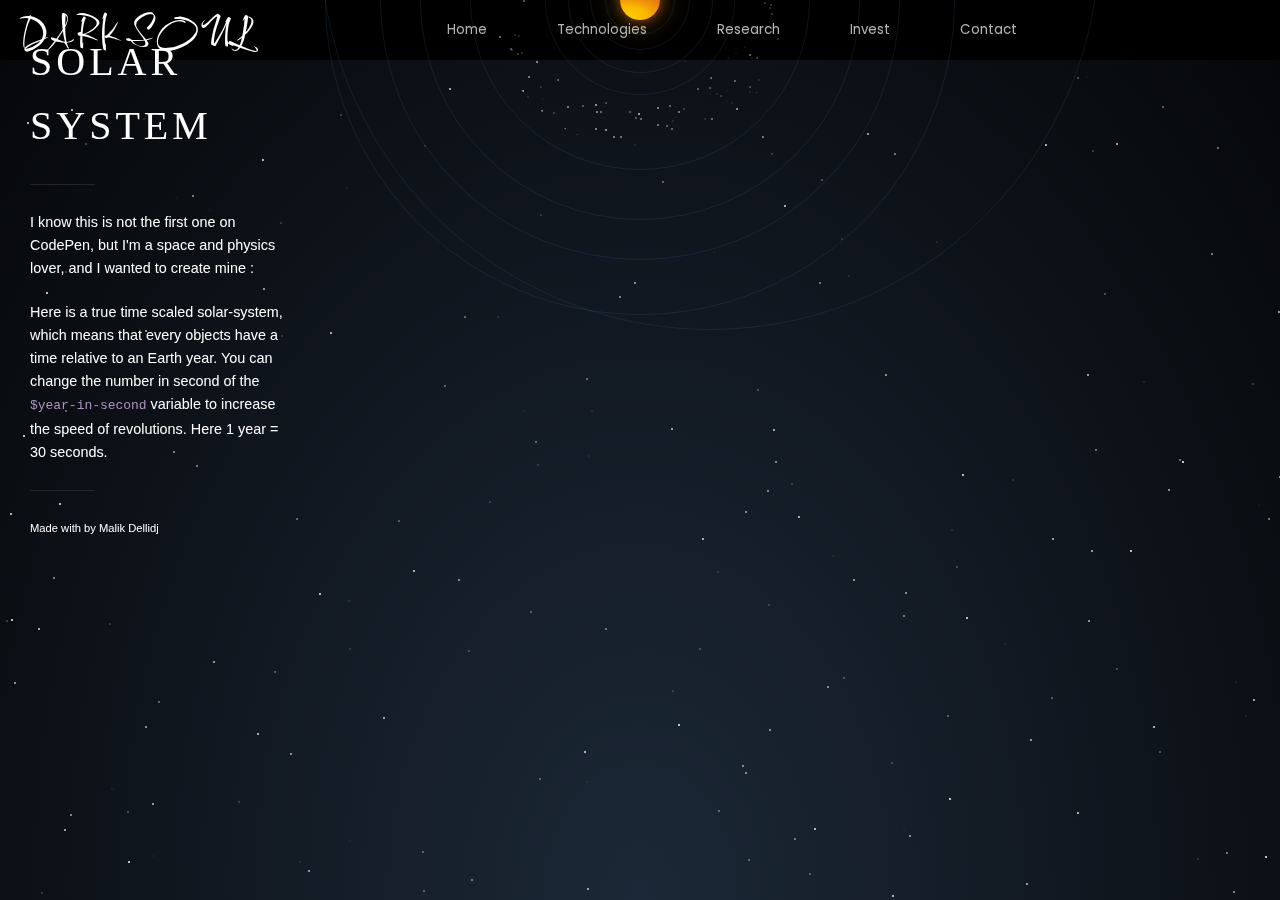
==== commit 225b0b29: "ss" ====
--- a/index.html
+++ b/index.html
@@ -1,71 +1,74 @@
 <!DOCTYPE html>
 <html lang="en">
+
 <head>
     <meta charset="UTF-8">
     <meta name="viewport" content="width=device-width, initial-scale=1.0">
     <title>Exo-Fusion</title>
     <link rel="stylesheet" href="style.css">
 </head>
+
 <body>
-    <div class="overlay-dropdown" id="overlay">
-        <div class="brand">
-            <h1>DarkSoul</h1>
-        </div>
-        <ul>
-            <li><a href="#intro-div" onclick="navigation()">Home</a></li>
-            <li><a href="#about-div" onclick="navigation()">About</a></li>
-            <li><a href="#services-div" onclick="navigation()">Services</a></li>
-            <li><a href="#careers-div" onclick="navigation()">Careers</a></li>
-            <li><a href="#contact-div" onclick="navigation()">Contact</a></li>
-        </ul>
-    
-    </div>
-    
+
+
+
     <div class="darksoul-navbar">
         <div class="brand">
             <h1>DarkSoul</h1>
         </div>
         <ul>
-            <li><a href="#intro-div">Home</a><div class="rect"></div></li>
-            <li><a href="#about-div">Technologies</a><div class="rect"></div></li>
-            <li><a href="#services-div">Research</a><div class="rect"></div></li>
-            <li><a href="#careers-div">Invest</a><div class="rect"></div></li>
-            <li><a href="#contact-div">Contact</a><div class="rect"></div></li>
+            <li><a href="#intro-div">Home</a>
+                <div class="rect"></div>
+            </li>
+            <li><a href="#about-div">Technologies</a>
+                <div class="rect"></div>
+            </li>
+            <li><a href="#services-div">Research</a>
+                <div class="rect"></div>
+            </li>
+            <li><a href="#careers-div">Invest</a>
+                <div class="rect"></div>
+            </li>
+            <li><a href="#contact-div">Contact</a>
+                <div class="rect"></div>
+            </li>
         </ul>
-    
-       
-    
+
+
+
     </div>
     <section>
         <div class='description'>
             <h1>Solar System</h1>
             <hr>
             <p>
-             I know this is not the first one on CodePen, but I'm a space and physics lover, and I wanted to create mine :
+                I know this is not the first one on CodePen, but I'm a space and physics lover, and I wanted to
+                create mine :
             </p>
             <p>
-              Here is a true time scaled solar-system, which means that every objects have a time relative to an Earth year.
-              You can change the number in second of the
-              <br>
-              <code>$year-in-second</code>
-              variable to increase the speed of revolutions. Here 1 year = 30 seconds.
+                Here is a true time scaled solar-system, which means that every objects have a time relative to an
+                Earth year.
+                You can change the number in second of the
+                <br>
+                <code>$year-in-second</code>
+                variable to increase the speed of revolutions. Here 1 year = 30 seconds.
             </p>
             <p class='hide'>
-              Note the css tricks for the Saturn rings (box-shadow) and reverse animation to compensate the orbit.
+                Note the css tricks for the Saturn rings (box-shadow) and reverse animation to compensate the orbit.
             </p>
             <hr>
             <p class='author'>
-              Made with
-              <i class='fa fa-heart'></i>
-              by Malik Dellidj
+                Made with
+                <i class='fa fa-heart'></i>
+                by Malik Dellidj
             </p>
             <p class='links'>
-              <a class='fa fa-codepen icon' href='https://codepen.io/kowlor/' target='_blank'></a>
-              <a class='fa fa-github-alt icon' href='https://github.com/KOWLOR' target='_blank'></a>
-              <a class='fa fa-twitter icon' href='https://twitter.com/Dathink' target='_blank'></a>
+                <a class='fa fa-codepen icon' href='https://codepen.io/kowlor/' target='_blank'></a>
+                <a class='fa fa-github-alt icon' href='https://github.com/KOWLOR' target='_blank'></a>
+                <a class='fa fa-twitter icon' href='https://twitter.com/Dathink' target='_blank'></a>
             </p>
-          </div>
-          <div class='solar-syst'>
+        </div>
+        <div class='solar-syst'>
             <div class='sun'></div>
             <div class='mercury'></div>
             <div class='venus'></div>
@@ -77,47 +80,59 @@
             <div class='neptune'></div>
             <div class='pluto'></div>
             <div class='asteroids-belt'></div>
-          </div>
+        </div>
     </section>
-    
+
     <!-- <div id="intro-div"><h2>HOME</h2></div>
     <div id="about-div"><h2>ABOUT</h2></div>
     <div id="services-div"><h2>SERVICES</h2></div>
     <div id="careers-div"><h2>CAREERS</h2></div>
     <div id="contact-div"><h2>CONTACT</h2></div> -->
     <!-- <p class="disclaimer">Designed & Created by <a href="https://darksoul-codepen.github.io/" target="_blank">DarkSoul</a></p> -->
-<script>
-    var toggler = document.getElementById("toggler");
-    var overlay = document.getElementById("overlay");
-    var ln1 = document.getElementById("ln1");
-    var ln2 = document.getElementById("ln2");
-    var toggleflag = 0;
+    <script>
+        var toggler = document.getElementById("toggler");
+        var overlay = document.getElementById("overlay");
+        var ln1 = document.getElementById("ln1");
+        var ln2 = document.getElementById("ln2");
+        var toggleflag = 0;
 
-    var intro = document.getElementById('intro-div');
-    var about = document.getElementById('about-div');
-    var services = document.getElementById('services-div');
-    var careers = document.getElementById('careers-div');
-    var contact = document.getElementById('contact-div');
+        var intro = document.getElementById('intro-div');
+        var about = document.getElementById('about-div');
+        var services = document.getElementById('services-div');
+        var careers = document.getElementById('careers-div');
+        var contact = document.getElementById('contact-div');
 
-    
-    function mobilenav()
-    {
-        if (toggleflag == 0)
-        {
-            overlay.style.display = "flex";
-            ln1.style.transform = "rotate(50deg)";
-            ln2.style.transform = "rotate(-50deg)";
-            toggler.style.height = "1px";
-            intro.style.display = 'none';
-            about.style.display = 'none';
-            services.style.display = 'none';
-           
-            careers.style.display = 'none';
-            contact.style.display = 'none';
-            toggleflag = 1;
+
+        function mobilenav() {
+            if (toggleflag == 0) {
+                overlay.style.display = "flex";
+                ln1.style.transform = "rotate(50deg)";
+                ln2.style.transform = "rotate(-50deg)";
+                toggler.style.height = "1px";
+                intro.style.display = 'none';
+                about.style.display = 'none';
+                services.style.display = 'none';
+
+                careers.style.display = 'none';
+                contact.style.display = 'none';
+                toggleflag = 1;
+            }
+            else {
+                overlay.style.display = "none";
+                ln1.style.transform = "rotate(0deg)";
+                ln2.style.transform = "rotate(0deg)";
+                toggler.style.height = "40%";
+                intro.style.display = 'flex';
+                about.style.display = 'flex';
+                services.style.display = 'flex';
+
+                careers.style.display = 'flex';
+                contact.style.display = 'flex';
+                toggleflag = 0;
+            }
         }
-        else
-        {
+
+        function navigation() {
             overlay.style.display = "none";
             ln1.style.transform = "rotate(0deg)";
             ln2.style.transform = "rotate(0deg)";
@@ -125,27 +140,12 @@
             intro.style.display = 'flex';
             about.style.display = 'flex';
             services.style.display = 'flex';
-          
+
             careers.style.display = 'flex';
             contact.style.display = 'flex';
             toggleflag = 0;
         }
-    }
+    </script>
+</body>
 
-    function navigation()
-    {
-        overlay.style.display = "none";
-        ln1.style.transform = "rotate(0deg)";
-        ln2.style.transform = "rotate(0deg)";
-        toggler.style.height = "40%";
-        intro.style.display = 'flex';
-        about.style.display = 'flex';
-        services.style.display = 'flex';
-       
-        careers.style.display = 'flex';
-        contact.style.display = 'flex';
-        toggleflag = 0;
-    }
-</script>
-</body>
-</html>
+</html>--- a/style.css
+++ b/style.css
@@ -29,6 +29,176 @@
   background-attachment: fixed;
 }
 
+.darksoul-navbar {
+  position: fixed;
+  width: 100%;
+  height: 60px;
+  display: flex;
+  z-index: 100;
+  background-color: #000;
+  backdrop-filter: blur(20px);
+}
+
+.darksoul-navbar .brand {
+  margin: auto;
+  width: fit-content;
+  height: 60px;
+  margin-left: 20px;
+  margin-top: 5px;
+  display: flex;
+
+}
+
+.darksoul-navbar .brand h1 {
+  font-family: "Comforter", cursive;
+  margin: auto;
+  color: rgb(255, 255, 255);
+}
+
+.darksoul-navbar ul {
+  width: 50%;
+  height: 100%;
+  margin: auto;
+  margin-left: 0px;
+  display: flex;
+
+
+}
+
+.darksoul-navbar ul li {
+  margin: auto;
+  margin-left: 0px;
+  list-style: none;
+  font-weight: 400;
+}
+
+.rect {
+  margin: auto;
+  margin-left: 0px;
+  width: 0%;
+  height: 2px;
+  background-color: rgb(255, 255, 255);
+}
+
+.darksoul-navbar ul li:hover .rect {
+  width: 100%;
+  transition: all 0.5s;
+}
+
+.darksoul-navbar ul li a {
+  font-family: "Poppins", sans-serif;
+  font-size: smaller;
+  text-decoration: none;
+  color: rgb(255, 255, 255);
+}
+
+.darksoul-navbar .navbar-toggler {
+  margin: auto;
+  width: 50px;
+  height: 40%;
+  display: none;
+  flex-direction: column;
+  cursor: pointer;
+  transition: all 0.5s;
+  margin-right: 20px;
+
+}
+
+.darksoul-navbar .navbar-toggler .line1,
+.darksoul-navbar .navbar-toggler .line2 {
+  margin: auto;
+  width: 20px;
+  height: 1px;
+  background-color: rgb(255, 255, 255);
+
+}
+
+.overlay-dropdown {
+  display: none;
+}
+
+.overlay-dropdown ul li {
+  display: none;
+}
+
+
+#intro-div,
+#about-div,
+#services-div,
+#careers-div,
+#contact-div {
+  margin: auto;
+  width: 100%;
+  height: 100vh;
+  display: flex;
+}
+
+#intro-div h2,
+#about-div h2,
+#services-div h2,
+#careers-div h2,
+#contact-div h2 {
+  margin: auto;
+  font-size: 7vw;
+  color: rgb(255, 255, 255);
+}
+
+
+@media only screen and (max-width: 1000px) {
+  .darksoul-navbar ul {
+    display: none;
+  }
+
+  .darksoul-navbar .navbar-toggler {
+    display: flex;
+  }
+
+  .overlay-dropdown {
+    position: absolute;
+    width: 100%;
+    height: 100%;
+    margin: auto;
+    display: none;
+    flex-direction: column;
+    background-color: rgb(255, 255, 255);
+  }
+
+  .overlay-dropdown .brand {
+    margin: auto;
+    height: 60px;
+    margin-left: 20px;
+    margin-top: 12px;
+  }
+
+  .overlay-dropdown .brand h1 {
+    font-family: "Comforter", cursive;
+    margin: auto;
+  }
+
+  .overlay-dropdown ul {
+    width: 50%;
+    height: 60%;
+    margin: auto;
+    display: flex;
+    flex-direction: column;
+    margin-left: -16px;
+    margin-top: 20px;
+  }
+
+  .overlay-dropdown ul li {
+    display: flex;
+    list-style-type: none;
+    margin-left: 20px;
+
+  }
+
+  .overlay-dropdown ul li a {
+    text-decoration: none;
+    color: black;
+    font-size: 50px;
+  }
+}
+
 h1 {
   font-weight: 300;
   font-size: 2.5em;
@@ -44,10 +214,12 @@
   color: white;
   opacity: 0.7;
 }
+
 a:hover,
 a:visited:hover {
   opacity: 1;
 }
+
 a.icon,
 a:visited.icon {
   margin-right: 2px;
@@ -62,15 +234,19 @@
   width: 25%;
   z-index: 999;
 }
+
 .description p {
   font-size: 0.9em;
 }
-.description p + p {
+
+.description p+p {
   margin-top: 20px;
 }
+
 .description p.author {
   font-size: 0.7em;
 }
+
 .description p.author .fa-heart {
   color: #860014;
 }
@@ -96,6 +272,7 @@
   height: 100%;
   position: relative;
 }
+
 .solar-syst:after {
   content: "";
   position: absolute;
@@ -103,9 +280,10 @@
   width: 2px;
   top: -2px;
   background: white;
-  box-shadow: 1279px 478px 0 0px rgba(255, 255, 255, 0.735) , 241px 1521px 0 0px rgba(255,255,255, 0.256) , 1226px 854px 0 0px rgba(255,255,255, 0.551) , 60px 1401px 0 0px rgba(255,255,255, 0.336) , 1155px 1781px 0 0px rgba(255,255,255, 0.173) , 1718px 720px 0 0px rgba(255,255,255, 0.075) , 1117px 1766px 0 0px rgba(255,255,255, 0.745) , 767px 492px 0 0px rgba(255,255,255, 0.605) , 813px 984px 0 0px rgba(255,255,255, 0.039) , 349px 650px 0 0px rgba(255,255,255, 0.176) , 1011px 953px 0 0px rgba(255,255,255, 0.831) , 1005px 18px 0 0px rgba(255,255,255, 0.116) , 82px 1002px 0 0px rgba(255,255,255, 0.9) , 662px 1134px 0 0px rgba(255,255,255, 0.154) , 1267px 1706px 0 0px rgba(255,255,255, 0.446) , 318px 975px 0 0px rgba(255,255,255, 0.296) , 351px 1620px 0 0px rgba(255,255,255, 0.859) , 1403px 1251px 0 0px rgba(255,255,255, 0.83) , 814px 830px 0 0px rgba(255,255,255, 0.875) , 85px 145px 0 0px rgba(255,255,255, 0.309) , 468px 1525px 0 0px rgba(255,255,255, 0.581) , 1446px 1130px 0 0px rgba(255,255,255, 0.636) , 1512px 1796px 0 0px rgba(255,255,255, 0.197) , 1258px 24px 0 0px rgba(255,255,255, 0.65) , 1516px 173px 0 0px rgba(255,255,255, 0.97) , 391px 1289px 0 0px rgba(255,255,255, 0.333) , 365px 1552px 0 0px rgba(255,255,255, 0.059) , 1232px 1096px 0 0px rgba(255,255,255, 0.472) , 263px 290px 0 0px rgba(255,255,255, 0.725) , 413px 572px 0 0px rgba(255,255,255, 0.856) , 519px 58px 0 0px rgba(255,255,255, 0.685) , 712px 1794px 0 0px rgba(255,255,255, 0.924) , 1341px 426px 0 0px rgba(255,255,255, 0.817) , 800px 1559px 0 0px rgba(255,255,255, 0.199) , 1567px 107px 0 0px rgba(255,255,255, 0.948) , 1253px 701px 0 0px rgba(255,255,255, 0.818) , 762px 138px 0 0px rgba(255,255,255, 0.562) , 1159px 753px 0 0px rgba(255,255,255, 0.364) , 1326px 1490px 0 0px rgba(255,255,255, 0.193) , 903px 831px 0 0px rgba(255,255,255, 0.059) , 1191px 1420px 0 0px rgba(255,255,255, 0.499) , 951px 531px 0 0px rgba(255,255,255, 0.127) , 1522px 1134px 0 0px rgba(255,255,255, 0.7) , 1534px 1346px 0 0px rgba(255,255,255, 0.738) , 1236px 55px 0 0px rgba(255,255,255, 0.819) , 1675px 2px 0 0px rgba(255,255,255, 0.438) , 1077px 79px 0 0px rgba(255,255,255, 0.349) , 67px 1597px 0 0px rgba(255,255,255, 0.099) , 1516px 1620px 0 0px rgba(255,255,255, 0.176) , 1206px 1210px 0 0px rgba(255,255,255, 0.348) , 262px 1779px 0 0px rgba(255,255,255, 0.073) , 368px 1789px 0 0px rgba(255,255,255, 0.697) , 556px 1578px 0 0px rgba(255,255,255, 0.354) , 257px 735px 0 0px rgba(255,255,255, 0.86) , 1238px 969px 0 0px rgba(255,255,255, 0.311) , 578px 1000px 0 0px rgba(255,255,255, 0.088) , 843px 679px 0 0px rgba(255,255,255, 0.316) , 1332px 70px 0 0px rgba(255,255,255, 0.391) , 1377px 172px 0 0px rgba(255,255,255, 0.512) , 141px 1650px 0 0px rgba(255,255,255, 0.931) , 420px 1553px 0 0px rgba(255,255,255, 0.819) , 182px 1649px 0 0px rgba(255,255,255, 0.39) , 238px 803px 0 0px rgba(255,255,255, 0.207) , 1747px 36px 0 0px rgba(255,255,255, 0.978) , 587px 890px 0 0px rgba(255,255,255, 0.771) , 821px 181px 0 0px rgba(255,255,255, 0.354) , 71px 111px 0 0px rgba(255,255,255, 0.873) , 671px 430px 0 0px rgba(255,255,255, 0.771) , 444px 387px 0 0px rgba(255,255,255, 0.44) , 1272px 1445px 0 0px rgba(255,255,255, 0.93) , 489px 1304px 0 0px rgba(255,255,255, 0.01) , 1155px 1255px 0 0px rgba(255,255,255, 0.473) , 1179px 461px 0 0px rgba(255,255,255, 0.498) , 625px 1565px 0 0px rgba(255,255,255, 0.229) , 556px 1263px 0 0px rgba(255,255,255, 0.352) , 1643px 797px 0 0px rgba(255,255,255, 0.703) , 449px 90px 0 0px rgba(255,255,255, 0.82) , 947px 717px 0 0px rgba(255,255,255, 0.371) , 65px 412px 0 0px rgba(255,255,255, 0.47) , 1448px 70px 0 0px rgba(255,255,255, 0.316) , 885px 376px 0 0px rgba(255,255,255, 0.68) , 977px 1719px 0 0px rgba(255,255,255, 0.838) , 1387px 1591px 0 0px rgba(255,255,255, 0.446) , 1794px 919px 0 0px rgba(255,255,255, 0.897) , 12px 1775px 0 0px rgba(255,255,255, 0.379) , 145px 728px 0 0px rgba(255,255,255, 0.687) , 435px 1690px 0 0px rgba(255,255,255, 0.925) , 213px 663px 0 0px rgba(255,255,255, 0.747) , 340px 116px 0 0px rgba(255,255,255, 0.295) , 1282px 775px 0 0px rgba(255,255,255, 0.942) , 1650px 441px 0 0px rgba(255,255,255, 0.923) , 158px 703px 0 0px rgba(255,255,255, 0.438) , 1749px 1456px 0 0px rgba(255,255,255, 0.585) , 240px 1769px 0 0px rgba(255,255,255, 0.807) , 1455px 100px 0 0px rgba(255,255,255, 0.961) , 742px 767px 0 0px rgba(255,255,255, 0.649) , 1104px 295px 0 0px rgba(255,255,255, 0.349) , 1706px 637px 0 0px rgba(255,255,255, 0.326) , 1153px 728px 0 0px rgba(255,255,255, 0.867) , 1655px 1277px 0 0px rgba(255,255,255, 0.874) , 1688px 1487px 0 0px rgba(255,255,255, 0.699) , 639px 1301px 0 0px rgba(255,255,255, 0.975) , 334px 1631px 0 0px rgba(255,255,255, 0.829) , 551px 18px 0 0px rgba(255,255,255, 0.27) , 555px 1502px 0 0px rgba(255,255,255, 0.944) , 10px 515px 0 0px rgba(255,255,255, 0.912) , 685px 60px 0 0px rgba(255,255,255, 0.704) , 633px 1199px 0 0px rgba(255,255,255, 0.128) , 842px 957px 0 0px rgba(255,255,255, 0.542) , 84px 1478px 0 0px rgba(255,255,255, 0.926) , 672px 692px 0 0px rgba(255,255,255, 0.186) , 1116px 145px 0 0px rgba(255,255,255, 0.805) , 489px 986px 0 0px rgba(255,255,255, 0.389) , 361px 1301px 0 0px rgba(255,255,255, 0.091) , 176px 199px 0 0px rgba(255,255,255, 0.051) , 1571px 994px 0 0px rgba(255,255,255, 0.362) , 1245px 717px 0 0px rgba(255,255,255, 0.127) , 1400px 1317px 0 0px rgba(255,255,255, 0.817) , 798px 518px 0 0px rgba(255,255,255, 0.799) , 1377px 667px 0 0px rgba(255,255,255, 0.896) , 1747px 709px 0 0px rgba(255,255,255, 0.404) , 793px 1742px 0 0px rgba(255,255,255, 0.143) , 1177px 1001px 0 0px rgba(255,255,255, 0.078) , 379px 1182px 0 0px rgba(255,255,255, 0.129) , 724px 1070px 0 0px rgba(255,255,255, 0.583) , 716px 1046px 0 0px rgba(255,255,255, 0.416) , 1274px 1128px 0 0px rgba(255,255,255, 0.133) , 699px 650px 0 0px rgba(255,255,255, 0.259) , 221px 1437px 0 0px rgba(255,255,255, 0.968) , 591px 412px 0 0px rgba(255,255,255, 0.099) , 1797px 367px 0 0px rgba(255,255,255, 0.965) , 1381px 182px 0 0px rgba(255,255,255, 0.219) , 1560px 1039px 0 0px rgba(255,255,255, 0.776) , 308px 872px 0 0px rgba(255,255,255, 0.718) , 1405px 1289px 0 0px rgba(255,255,255, 0.68) , 940px 1177px 0 0px rgba(255,255,255, 0.438) , 794px 840px 0 0px rgba(255,255,255, 0.513) , 1116px 670px 0 0px rgba(255,255,255, 0.317) , 1072px 1631px 0 0px rgba(255,255,255, 0.181) , 1635px 1055px 0 0px rgba(255,255,255, 0.985) , 1618px 1368px 0 0px rgba(255,255,255, 0.576) , 464px 318px 0 0px rgba(255,255,255, 0.475) , 769px 731px 0 0px rgba(255,255,255, 0.64) , 1253px 1244px 0 0px rgba(255,255,255, 0.105) , 29px 1015px 0 0px rgba(255,255,255, 0.007) , 135px 1026px 0 0px rgba(255,255,255, 0.327) , 423px 892px 0 0px rgba(255,255,255, 0.417) , 1533px 584px 0 0px rgba(255,255,255, 0.479) , 175px 960px 0 0px rgba(255,255,255, 0.121) , 1004px 645px 0 0px rgba(255,255,255, 0.09) , 1305px 1569px 0 0px rgba(255,255,255, 0.646) , 188px 1276px 0 0px rgba(255,255,255, 0.689) , 568px 1430px 0 0px rgba(255,255,255, 0.99) , 1363px 479px 0 0px rgba(255,255,255, 0.921) , 1026px 885px 0 0px rgba(255,255,255, 0.743) , 1143px 383px 0 0px rgba(255,255,255, 0.119) , 1659px 1554px 0 0px rgba(255,255,255, 0.84) , 128px 863px 0 0px rgba(255,255,255, 0.977) , 718px 812px 0 0px rgba(255,255,255, 0.422) , 1197px 860px 0 0px rgba(255,255,255, 0.167) , 863px 1476px 0 0px rgba(255,255,255, 0.511) , 319px 595px 0 0px rgba(255,255,255, 0.948) , 1162px 108px 0 0px rgba(255,255,255, 0.436) , 173px 453px 0 0px rgba(255,255,255, 0.613) , 330px 334px 0 0px rgba(255,255,255, 0.844) , 62px 1517px 0 0px rgba(255,255,255, 0.437) , 932px 1167px 0 0px rgba(255,255,255, 0.213) , 1334px 960px 0 0px rgba(255,255,255, 0.746) , 299px 863px 0 0px rgba(255,255,255, 0.099) , 156px 227px 0 0px rgba(255,255,255, 0.188) , 537px 466px 0 0px rgba(255,255,255, 0.192) , 771px 155px 0 0px rgba(255,255,255, 0.233) , 1095px 451px 0 0px rgba(255,255,255, 0.535) , 394px 1279px 0 0px rgba(255,255,255, 0.777) , 962px 476px 0 0px rgba(255,255,255, 0.929) , 1502px 1266px 0 0px rgba(255,255,255, 0.845) , 1624px 219px 0 0px rgba(255,255,255, 0.069) , 1235px 683px 0 0px rgba(255,255,255, 0.083) , 471px 881px 0 0px rgba(255,255,255, 0.544) , 611px 1114px 0 0px rgba(255,255,255, 0.173) , 1609px 676px 0 0px rgba(255,255,255, 0.977) , 430px 1450px 0 0px rgba(255,255,255, 0.818) , 292px 1264px 0 0px rgba(255,255,255, 0.659) , 143px 120px 0 0px rgba(255,255,255, 0.153) , 586px 380px 0 0px rgba(255,255,255, 0.442) , 1265px 858px 0 0px rgba(255,255,255, 0.989) , 398px 522px 0 0px rgba(255,255,255, 0.383) , 1587px 522px 0 0px rgba(255,255,255, 0.794) , 385px 1038px 0 0px rgba(255,255,255, 0.283) , 1650px 153px 0 0px rgba(255,255,255, 0.457) , 580px 1129px 0 0px rgba(255,255,255, 0.949) , 739px 1770px 0 0px rgba(255,255,255, 0.738) , 1091px 552px 0 0px rgba(255,255,255, 0.745) , 539px 780px 0 0px rgba(255,255,255, 0.404) , 153px 1320px 0 0px rgba(255,255,255, 0.25) , 280px 224px 0 0px rgba(255,255,255, 0.207) , 365px 1758px 0 0px rgba(255,255,255, 0.809) , 22px 1601px 0 0px rgba(255,255,255, 0.064) , 265px 1680px 0 0px rgba(255,255,255, 0.497) , 530px 613px 0 0px rgba(255,255,255, 0.372) , 424px 147px 0 0px rgba(255,255,255, 0.178) , 153px 857px 0 0px rgba(255,255,255, 0.065) , 822px 1739px 0 0px rgba(255,255,255, 0.25) , 458px 581px 0 0px rgba(255,255,255, 0.627) , 585px 14px 0 0px rgba(255,255,255, 0.831) , 1307px 674px 0 0px rgba(255,255,255, 0.204) , 1349px 321px 0 0px rgba(255,255,255, 0.749) , 1602px 1397px 0 0px rgba(255,255,255, 0.744) , 1478px 550px 0 0px rgba(255,255,255, 0.755) , 196px 467px 0 0px rgba(255,255,255, 0.586) , 838px 1263px 0 0px rgba(255,255,255, 0.74) , 1086px 78px 0 0px rgba(255,255,255, 0.045) , 1458px 1361px 0 0px rgba(255,255,255, 0.367) , 1416px 646px 0 0px rgba(255,255,255, 0.031) , 1758px 1549px 0 0px rgba(255,255,255, 0.244) , 1525px 790px 0 0px rgba(255,255,255, 0.368) , 867px 135px 0 0px rgba(255,255,255, 0.756) , 773px 431px 0 0px rgba(255,255,255, 0.835) , 853px 581px 0 0px rgba(255,255,255, 0.693) , 152px 805px 0 0px rgba(255,255,255, 0.737) , 468px 652px 0 0px rgba(255,255,255, 0.311) , 1763px 1296px 0 0px rgba(255,255,255, 0.527) , 749px 1343px 0 0px rgba(255,255,255, 0.852) , 41px 894px 0 0px rgba(255,255,255, 0.244) , 891px 764px 0 0px rgba(255,255,255, 0.264) , 1052px 540px 0 0px rgba(255,255,255, 0.77) , 386px 1713px 0 0px rgba(255,255,255, 0.355) , 717px 573px 0 0px rgba(255,255,255, 0.176) , 1564px 1628px 0 0px rgba(255,255,255, 0.364) , 1784px 1649px 0 0px rgba(255,255,255, 0.04) , 1704px 753px 0 0px rgba(255,255,255, 0.17) , 587px 1748px 0 0px rgba(255,255,255, 0.731) , 1376px 867px 0 0px rgba(255,255,255, 0.099) , 124px 1438px 0 0px rgba(255,255,255, 0.106) , 1273px 1051px 0 0px rgba(255,255,255, 0.738) , 1312px 1500px 0 0px rgba(255,255,255, 0.595) , 1141px 1724px 0 0px rgba(255,255,255, 0.764) , 638px 115px 0 0px rgba(255,255,255, 0.777) , 893px 1144px 0 0px rgba(255,255,255, 0.029) , 413px 1493px 0 0px rgba(255,255,255, 0.554) , 847px 1615px 0 0px rgba(255,255,255, 0.937) , 609px 1334px 0 0px rgba(255,255,255, 0.885) , 1679px 593px 0 0px rgba(255,255,255, 0.23) , 111px 790px 0 0px rgba(255,255,255, 0.083) , 594px 947px 0 0px rgba(255,255,255, 0.13) , 458px 1531px 0 0px rgba(255,255,255, 0.119) , 827px 688px 0 0px rgba(255,255,255, 0.654) , 947px 1433px 0 0px rgba(255,255,255, 0.84) , 909px 837px 0 0px rgba(255,255,255, 0.655) , 1182px 463px 0 0px rgba(255,255,255, 0.989) , 612px 1791px 0 0px rgba(255,255,255, 0.147) , 1602px 1627px 0 0px rgba(255,255,255, 0.392) , 64px 831px 0 0px rgba(255,255,255, 0.787) , 109px 625px 0 0px rgba(255,255,255, 0.232) , 1348px 1116px 0 0px rgba(255,255,255, 0.839) , 1611px 534px 0 0px rgba(255,255,255, 0.86) , 1447px 1410px 0 0px rgba(255,255,255, 0.677) , 1335px 889px 0 0px rgba(255,255,255, 0.327) , 1740px 1383px 0 0px rgba(255,255,255, 0.685) , 661px 1369px 0 0px rgba(255,255,255, 0.583) , 1077px 814px 0 0px rgba(255,255,255, 0.883) , 1291px 1099px 0 0px rgba(255,255,255, 0.431) , 27px 124px 0 0px rgba(255,255,255, 0.919) , 79px 1020px 0 0px rgba(255,255,255, 0.383) , 286px 30px 0 0px rgba(255,255,255, 0.607) , 619px 298px 0 0px rgba(255,255,255, 0.597) , 351px 1790px 0 0px rgba(255,255,255, 0.159) , 237px 1456px 0 0px rgba(255,255,255, 0.819) , 1051px 699px 0 0px rgba(255,255,255, 0.384) , 3px 1194px 0 0px rgba(255,255,255, 0.426) , 440px 1189px 0 0px rgba(255,255,255, 0.328) , 270px 1690px 0 0px rgba(255,255,255, 0.304) , 1646px 670px 0 0px rgba(255,255,255, 0.004) , 1786px 1380px 0 0px rgba(255,255,255, 0.515) , 1390px 613px 0 0px rgba(255,255,255, 0.921) , 1066px 1716px 0 0px rgba(255,255,255, 0.737) , 1446px 1061px 0 0px rgba(255,255,255, 0.888) , 963px 950px 0 0px rgba(255,255,255, 0.427) , 1234px 951px 0 0px rgba(255,255,255, 0.326) , 1432px 409px 0 0px rgba(255,255,255, 0.604) , 1115px 1122px 0 0px rgba(255,255,255, 0.487) , 453px 959px 0 0px rgba(255,255,255, 0.919) , 936px 243px 0 0px rgba(255,255,255, 0.133) , 1130px 1730px 0 0px rgba(255,255,255, 0.959) , 1295px 260px 0 0px rgba(255,255,255, 0.503) , 809px 875px 0 0px rgba(255,255,255, 0.389) , 1791px 1473px 0 0px rgba(255,255,255, 0.904) , 1739px 393px 0 0px rgba(255,255,255, 0.823) , 791px 485px 0 0px rgba(255,255,255, 0.209) , 1540px 496px 0 0px rgba(255,255,255, 0.653) , 972px 1410px 0 0px rgba(255,255,255, 0.609) , 1680px 608px 0 0px rgba(255,255,255, 0.631) , 745px 774px 0 0px rgba(255,255,255, 0.635) , 1330px 586px 0 0px rgba(255,255,255, 0.487) , 465px 1688px 0 0px rgba(255,255,255, 0.682) , 422px 853px 0 0px rgba(255,255,255, 0.411) , 1645px 644px 0 0px rgba(255,255,255, 0.838) , 1094px 1219px 0 0px rgba(255,255,255, 0.906) , 1233px 893px 0 0px rgba(255,255,255, 0.628) , 1168px 491px 0 0px rgba(255,255,255, 0.707) , 1462px 1492px 0 0px rgba(255,255,255, 0.527) , 70px 816px 0 0px rgba(255,255,255, 0.636) , 1683px 636px 0 0px rgba(255,255,255, 0.224) , 1661px 934px 0 0px rgba(255,255,255, 0.609) , 404px 1214px 0 0px rgba(255,255,255, 0.424) , 1582px 235px 0 0px rgba(255,255,255, 0.267) , 1673px 447px 0 0px rgba(255,255,255, 0.999) , 588px 457px 0 0px rgba(255,255,255, 0.102) , 1664px 17px 0 0px rgba(255,255,255, 0.931) , 204px 1718px 0 0px rgba(255,255,255, 0.044) , 427px 1144px 0 0px rgba(255,255,255, 0.297) , 748px 861px 0 0px rgba(255,255,255, 0.412) , 1506px 1336px 0 0px rgba(255,255,255, 0.99) , 911px 1044px 0 0px rgba(255,255,255, 0.489) , 1623px 219px 0 0px rgba(255,255,255, 0.898) , 605px 630px 0 0px rgba(255,255,255, 0.499) , 868px 1359px 0 0px rgba(255,255,255, 0.926) , 1760px 870px 0 0px rgba(255,255,255, 0.45) , 1368px 1145px 0 0px rgba(255,255,255, 0.554) , 1550px 1782px 0 0px rgba(255,255,255, 0.764) , 14px 684px 0 0px rgba(255,255,255, 0.711) , 1088px 622px 0 0px rgba(255,255,255, 0.709) , 1270px 1381px 0 0px rgba(255,255,255, 0.98) , 1786px 1101px 0 0px rgba(255,255,255, 0.996) , 46px 294px 0 0px rgba(255,255,255, 0.972) , 974px 1743px 0 0px rgba(255,255,255, 0.524) , 826px 1111px 0 0px rgba(255,255,255, 0.157) , 1278px 313px 0 0px rgba(255,255,255, 0.777) , 1351px 389px 0 0px rgba(255,255,255, 0.484) , 1017px 129px 0 0px rgba(255,255,255, 0.043) , 584px 753px 0 0px rgba(255,255,255, 0.886) , 291px 1445px 0 0px rgba(255,255,255, 0.968) , 38px 630px 0 0px rgba(255,255,255, 0.815) , 841px 240px 0 0px rgba(255,255,255, 0.189) , 1011px 1358px 0 0px rgba(255,255,255, 0.011) , 274px 673px 0 0px rgba(255,255,255, 0.415) , 656px 961px 0 0px rgba(255,255,255, 0.467) , 131px 1083px 0 0px rgba(255,255,255, 0.963) , 1720px 727px 0 0px rgba(255,255,255, 0.137) , 817px 1667px 0 0px rgba(255,255,255, 0.78) , 1017px 1662px 0 0px rgba(255,255,255, 0.461) , 1331px 1463px 0 0px rgba(255,255,255, 0.021) , 773px 1486px 0 0px rgba(255,255,255, 0.574) , 262px 161px 0 0px rgba(255,255,255, 0.914) , 209px 211px 0 0px rgba(255,255,255, 0.049) , 662px 183px 0 0px rgba(255,255,255, 0.453) , 1347px 1425px 0 0px rgba(255,255,255, 0.349) , 591px 1754px 0 0px rgba(255,255,255, 0.977) , 892px 897px 0 0px rgba(255,255,255, 0.875) , 1296px 1011px 0 0px rgba(255,255,255, 0.976) , 290px 755px 0 0px rgba(255,255,255, 0.71) , 1248px 1288px 0 0px rgba(255,255,255, 0.95) , 903px 617px 0 0px rgba(255,255,255, 0.566) , 192px 197px 0 0px rgba(255,255,255, 0.62) , 545px 1555px 0 0px rgba(255,255,255, 0.359) , 757px 391px 0 0px rgba(255,255,255, 0.335) , 1335px 238px 0 0px rgba(255,255,255, 0.888) , 1130px 552px 0 0px rgba(255,255,255, 0.97) , 1304px 41px 0 0px rgba(255,255,255, 0.276) , 1781px 1436px 0 0px rgba(255,255,255, 0.009) , 1487px 525px 0 0px rgba(255,255,255, 0.7) , 30px 1284px 0 0px rgba(255,255,255, 0.744) , 546px 57px 0 0px rgba(255,255,255, 0.97) , 281px 337px 0 0px rgba(255,255,255, 0.186) , 1311px 677px 0 0px rgba(255,255,255, 0.024) , 1302px 377px 0 0px rgba(255,255,255, 0.615) , 1694px 1787px 0 0px rgba(255,255,255, 0.428) , 768px 606px 0 0px rgba(255,255,255, 0.225) , 894px 155px 0 0px rgba(255,255,255, 0.552) , 1277px 1602px 0 0px rgba(255,255,255, 0.44) , 292px 1670px 0 0px rgba(255,255,255, 0.415) , 65px 273px 0 0px rgba(255,255,255, 0.247) , 1211px 255px 0 0px rgba(255,255,255, 0.583) , 322px 1622px 0 0px rgba(255,255,255, 0.55) , 1780px 1772px 0 0px rgba(255,255,255, 0.391) , 993px 1713px 0 0px rgba(255,255,255, 0.628) , 1308px 420px 0 0px rgba(255,255,255, 0.688) , 922px 1120px 0 0px rgba(255,255,255, 0.461) , 62px 1127px 0 0px rgba(255,255,255, 0.801) , 1005px 60px 0 0px rgba(255,255,255, 0.326) , 1252px 385px 0 0px rgba(255,255,255, 0.26) , 1354px 1299px 0 0px rgba(255,255,255, 0.714) , 1268px 520px 0 0px rgba(255,255,255, 0.558) , 1012px 481px 0 0px rgba(255,255,255, 0.151) , 1717px 1153px 0 0px rgba(255,255,255, 0.422) , 634px 284px 0 0px rgba(255,255,255, 0.648) , 1070px 1002px 0 0px rgba(255,255,255, 0.453) , 713px 253px 0 0px rgba(255,255,255, 0.058) , 383px 719px 0 0px rgba(255,255,255, 0.797) , 1789px 1268px 0 0px rgba(255,255,255, 0.168) , 1307px 506px 0 0px rgba(255,255,255, 0.095) , 1530px 498px 0 0px rgba(255,255,255, 0.26) , 523px 412px 0 0px rgba(255,255,255, 0.066) , 1455px 530px 0 0px rgba(255,255,255, 0.034) , 1127px 907px 0 0px rgba(255,255,255, 0.496) , 1418px 1544px 0 0px rgba(255,255,255, 0.51) , 1456px 654px 0 0px rgba(255,255,255, 0.738) , 1045px 146px 0 0px rgba(255,255,255, 0.88) , 1534px 1065px 0 0px rgba(255,255,255, 0.711) , 1683px 1035px 0 0px rgba(255,255,255, 0.74) , 51px 1165px 0 0px rgba(255,255,255, 0.025) , 291px 933px 0 0px rgba(255,255,255, 0.087) , 1129px 1257px 0 0px rgba(255,255,255, 0.718) , 956px 568px 0 0px rgba(255,255,255, 0.289) , 905px 594px 0 0px rgba(255,255,255, 0.643) , 691px 1449px 0 0px rgba(255,255,255, 0.502) , 1178px 1411px 0 0px rgba(255,255,255, 0.028) , 1738px 1037px 0 0px rgba(255,255,255, 0.86) , 1652px 1498px 0 0px rgba(255,255,255, 0.806) , 1585px 436px 0 0px rgba(255,255,255, 0.418) , 1364px 888px 0 0px rgba(255,255,255, 0.052) , 784px 207px 0 0px rgba(255,255,255, 0.838) , 1570px 1472px 0 0px rgba(255,255,255, 0.476) , 1502px 789px 0 0px rgba(255,255,255, 0.296) , 6px 622px 0 0px rgba(255,255,255, 0.251) , 296px 520px 0 0px rgba(255,255,255, 0.452) , 497px 318px 0 0px rgba(255,255,255, 0.129) , 989px 1687px 0 0px rgba(255,255,255, 0.753) , 595px 106px 0 0px rgba(255,255,255, 0.684) , 586px 783px 0 0px rgba(255,255,255, 0.063) , 1628px 753px 0 0px rgba(255,255,255, 0.035) , 489px 503px 0 0px rgba(255,255,255, 0.201) , 1030px 741px 0 0px rgba(255,255,255, 0.718) , 348px 602px 0 0px rgba(255,255,255, 0.14) , 665px 1281px 0 0px rgba(255,255,255, 0.005) , 1379px 880px 0 0px rgba(255,255,255, 0.095) , 707px 932px 0 0px rgba(255,255,255, 0.26) , 949px 800px 0 0px rgba(255,255,255, 0.99) , 775px 463px 0 0px rgba(255,255,255, 0.616) , 140px 38px 0 0px rgba(255,255,255, 0.58) , 702px 540px 0 0px rgba(255,255,255, 0.814) , 745px 513px 0 0px rgba(255,255,255, 0.66) , 1080px 25px 0 0px rgba(255,255,255, 0.326) , 1279px 1294px 0 0px rgba(255,255,255, 0.296) , 455px 1622px 0 0px rgba(255,255,255, 0.12) , 820px 166px 0 0px rgba(255,255,255, 0.018) , 60px 122px 0 0px rgba(255,255,255, 0.05) , 1428px 812px 0 0px rgba(255,255,255, 0.255) , 1217px 149px 0 0px rgba(255,255,255, 0.486) , 1258px 506px 0 0px rgba(255,255,255, 0.048) , 127px 813px 0 0px rgba(255,255,255, 0.344) , 1603px 1136px 0 0px rgba(255,255,255, 0.115) , 53px 579px 0 0px rgba(255,255,255, 0.597) , 684px 62px 0 0px rgba(255,255,255, 0.112) , 819px 284px 0 0px rgba(255,255,255, 0.543) , 1601px 366px 0 0px rgba(255,255,255, 0.69) , 535px 443px 0 0px rgba(255,255,255, 0.463) , 1309px 1333px 0 0px rgba(255,255,255, 0.56) , 59px 505px 0 0px rgba(255,255,255, 0.933) , 966px 619px 0 0px rgba(255,255,255, 0.944) , 832px 557px 0 0px rgba(255,255,255, 0.093) , 455px 1049px 0 0px rgba(255,255,255, 0.329) , 806px 1072px 0 0px rgba(255,255,255, 0.975) , 540px 216px 0 0px rgba(255,255,255, 0.215) , 6px 1330px 0 0px rgba(255,255,255, 0.802) , 394px 1502px 0 0px rgba(255,255,255, 0.305) , 346px 189px 0 0px rgba(255,255,255, 0.072) , 179px 1629px 0 0px rgba(255,255,255, 0.434) , 11px 621px 0 0px rgba(255,255,255, 0.998) , 608px 1287px 0 0px rgba(255,255,255, 0.528) , 1475px 1596px 0 0px rgba(255,255,255, 0.956) , 1185px 1367px 0 0px rgba(255,255,255, 0.385) , 1485px 747px 0 0px rgba(255,255,255, 0.893) , 1322px 976px 0 0px rgba(255,255,255, 0.294) , 957px 1596px 0 0px rgba(255,255,255, 0.45) , 1293px 1773px 0 0px rgba(255,255,255, 0.619) , 335px 1150px 0 0px rgba(255,255,255, 0.513) , 1740px 1566px 0 0px rgba(255,255,255, 0.082) , 145px 332px 0 0px rgba(255,255,255, 0.753) , 1301px 1074px 0 0px rgba(255,255,255, 0.522) , 1170px 1690px 0 0px rgba(255,255,255, 0.973) , 665px 910px 0 0px rgba(255,255,255, 0.208) , 691px 1012px 0 0px rgba(255,255,255, 0.835) , 1634px 631px 0 0px rgba(255,255,255, 0.829) , 958px 1208px 0 0px rgba(255,255,255, 0.887) , 782px 1010px 0 0px rgba(255,255,255, 0.108) , 1461px 1512px 0 0px rgba(255,255,255, 0.145) , 1452px 1343px 0 0px rgba(255,255,255, 0.467) , 496px 1664px 0 0px rgba(255,255,255, 0.111) , 1772px 470px 0 0px rgba(255,255,255, 0.194) , 1255px 16px 0 0px rgba(255,255,255, 0.355) , 273px 1380px 0 0px rgba(255,255,255, 0.609) , 1501px 1289px 0 0px rgba(255,255,255, 0.445) , 1630px 173px 0 0px rgba(255,255,255, 0.714) , 1087px 376px 0 0px rgba(255,255,255, 0.772) , 1081px 1512px 0 0px rgba(255,255,255, 0.321) , 349px 842px 0 0px rgba(255,255,255, 0.059) , 1563px 1446px 0 0px rgba(255,255,255, 0.496) , 462px 1127px 0 0px rgba(255,255,255, 0.3) , 23px 437px 0 0px rgba(255,255,255, 0.991) , 1282px 174px 0 0px rgba(255,255,255, 0.088) , 1092px 152px 0 0px rgba(255,255,255, 0.261) , 293px 1506px 0 0px rgba(255,255,255, 0.947) , 848px 277px 0 0px rgba(255,255,255, 0.129) , 1520px 506px 0 0px rgba(255,255,255, 0.068) , 1761px 534px 0 0px rgba(255,255,255, 0.011) , 1672px 641px 0 0px rgba(255,255,255, 0.196) , 1635px 645px 0 0px rgba(255,255,255, 0.561) , 168px 954px 0 0px rgba(255,255,255, 0.883) , 678px 726px 0 0px rgba(255,255,255, 0.981);
+  box-shadow: 1279px 478px 0 0px rgba(255, 255, 255, 0.735), 241px 1521px 0 0px rgba(255, 255, 255, 0.256), 1226px 854px 0 0px rgba(255, 255, 255, 0.551), 60px 1401px 0 0px rgba(255, 255, 255, 0.336), 1155px 1781px 0 0px rgba(255, 255, 255, 0.173), 1718px 720px 0 0px rgba(255, 255, 255, 0.075), 1117px 1766px 0 0px rgba(255, 255, 255, 0.745), 767px 492px 0 0px rgba(255, 255, 255, 0.605), 813px 984px 0 0px rgba(255, 255, 255, 0.039), 349px 650px 0 0px rgba(255, 255, 255, 0.176), 1011px 953px 0 0px rgba(255, 255, 255, 0.831), 1005px 18px 0 0px rgba(255, 255, 255, 0.116), 82px 1002px 0 0px rgba(255, 255, 255, 0.9), 662px 1134px 0 0px rgba(255, 255, 255, 0.154), 1267px 1706px 0 0px rgba(255, 255, 255, 0.446), 318px 975px 0 0px rgba(255, 255, 255, 0.296), 351px 1620px 0 0px rgba(255, 255, 255, 0.859), 1403px 1251px 0 0px rgba(255, 255, 255, 0.83), 814px 830px 0 0px rgba(255, 255, 255, 0.875), 85px 145px 0 0px rgba(255, 255, 255, 0.309), 468px 1525px 0 0px rgba(255, 255, 255, 0.581), 1446px 1130px 0 0px rgba(255, 255, 255, 0.636), 1512px 1796px 0 0px rgba(255, 255, 255, 0.197), 1258px 24px 0 0px rgba(255, 255, 255, 0.65), 1516px 173px 0 0px rgba(255, 255, 255, 0.97), 391px 1289px 0 0px rgba(255, 255, 255, 0.333), 365px 1552px 0 0px rgba(255, 255, 255, 0.059), 1232px 1096px 0 0px rgba(255, 255, 255, 0.472), 263px 290px 0 0px rgba(255, 255, 255, 0.725), 413px 572px 0 0px rgba(255, 255, 255, 0.856), 519px 58px 0 0px rgba(255, 255, 255, 0.685), 712px 1794px 0 0px rgba(255, 255, 255, 0.924), 1341px 426px 0 0px rgba(255, 255, 255, 0.817), 800px 1559px 0 0px rgba(255, 255, 255, 0.199), 1567px 107px 0 0px rgba(255, 255, 255, 0.948), 1253px 701px 0 0px rgba(255, 255, 255, 0.818), 762px 138px 0 0px rgba(255, 255, 255, 0.562), 1159px 753px 0 0px rgba(255, 255, 255, 0.364), 1326px 1490px 0 0px rgba(255, 255, 255, 0.193), 903px 831px 0 0px rgba(255, 255, 255, 0.059), 1191px 1420px 0 0px rgba(255, 255, 255, 0.499), 951px 531px 0 0px rgba(255, 255, 255, 0.127), 1522px 1134px 0 0px rgba(255, 255, 255, 0.7), 1534px 1346px 0 0px rgba(255, 255, 255, 0.738), 1236px 55px 0 0px rgba(255, 255, 255, 0.819), 1675px 2px 0 0px rgba(255, 255, 255, 0.438), 1077px 79px 0 0px rgba(255, 255, 255, 0.349), 67px 1597px 0 0px rgba(255, 255, 255, 0.099), 1516px 1620px 0 0px rgba(255, 255, 255, 0.176), 1206px 1210px 0 0px rgba(255, 255, 255, 0.348), 262px 1779px 0 0px rgba(255, 255, 255, 0.073), 368px 1789px 0 0px rgba(255, 255, 255, 0.697), 556px 1578px 0 0px rgba(255, 255, 255, 0.354), 257px 735px 0 0px rgba(255, 255, 255, 0.86), 1238px 969px 0 0px rgba(255, 255, 255, 0.311), 578px 1000px 0 0px rgba(255, 255, 255, 0.088), 843px 679px 0 0px rgba(255, 255, 255, 0.316), 1332px 70px 0 0px rgba(255, 255, 255, 0.391), 1377px 172px 0 0px rgba(255, 255, 255, 0.512), 141px 1650px 0 0px rgba(255, 255, 255, 0.931), 420px 1553px 0 0px rgba(255, 255, 255, 0.819), 182px 1649px 0 0px rgba(255, 255, 255, 0.39), 238px 803px 0 0px rgba(255, 255, 255, 0.207), 1747px 36px 0 0px rgba(255, 255, 255, 0.978), 587px 890px 0 0px rgba(255, 255, 255, 0.771), 821px 181px 0 0px rgba(255, 255, 255, 0.354), 71px 111px 0 0px rgba(255, 255, 255, 0.873), 671px 430px 0 0px rgba(255, 255, 255, 0.771), 444px 387px 0 0px rgba(255, 255, 255, 0.44), 1272px 1445px 0 0px rgba(255, 255, 255, 0.93), 489px 1304px 0 0px rgba(255, 255, 255, 0.01), 1155px 1255px 0 0px rgba(255, 255, 255, 0.473), 1179px 461px 0 0px rgba(255, 255, 255, 0.498), 625px 1565px 0 0px rgba(255, 255, 255, 0.229), 556px 1263px 0 0px rgba(255, 255, 255, 0.352), 1643px 797px 0 0px rgba(255, 255, 255, 0.703), 449px 90px 0 0px rgba(255, 255, 255, 0.82), 947px 717px 0 0px rgba(255, 255, 255, 0.371), 65px 412px 0 0px rgba(255, 255, 255, 0.47), 1448px 70px 0 0px rgba(255, 255, 255, 0.316), 885px 376px 0 0px rgba(255, 255, 255, 0.68), 977px 1719px 0 0px rgba(255, 255, 255, 0.838), 1387px 1591px 0 0px rgba(255, 255, 255, 0.446), 1794px 919px 0 0px rgba(255, 255, 255, 0.897), 12px 1775px 0 0px rgba(255, 255, 255, 0.379), 145px 728px 0 0px rgba(255, 255, 255, 0.687), 435px 1690px 0 0px rgba(255, 255, 255, 0.925), 213px 663px 0 0px rgba(255, 255, 255, 0.747), 340px 116px 0 0px rgba(255, 255, 255, 0.295), 1282px 775px 0 0px rgba(255, 255, 255, 0.942), 1650px 441px 0 0px rgba(255, 255, 255, 0.923), 158px 703px 0 0px rgba(255, 255, 255, 0.438), 1749px 1456px 0 0px rgba(255, 255, 255, 0.585), 240px 1769px 0 0px rgba(255, 255, 255, 0.807), 1455px 100px 0 0px rgba(255, 255, 255, 0.961), 742px 767px 0 0px rgba(255, 255, 255, 0.649), 1104px 295px 0 0px rgba(255, 255, 255, 0.349), 1706px 637px 0 0px rgba(255, 255, 255, 0.326), 1153px 728px 0 0px rgba(255, 255, 255, 0.867), 1655px 1277px 0 0px rgba(255, 255, 255, 0.874), 1688px 1487px 0 0px rgba(255, 255, 255, 0.699), 639px 1301px 0 0px rgba(255, 255, 255, 0.975), 334px 1631px 0 0px rgba(255, 255, 255, 0.829), 551px 18px 0 0px rgba(255, 255, 255, 0.27), 555px 1502px 0 0px rgba(255, 255, 255, 0.944), 10px 515px 0 0px rgba(255, 255, 255, 0.912), 685px 60px 0 0px rgba(255, 255, 255, 0.704), 633px 1199px 0 0px rgba(255, 255, 255, 0.128), 842px 957px 0 0px rgba(255, 255, 255, 0.542), 84px 1478px 0 0px rgba(255, 255, 255, 0.926), 672px 692px 0 0px rgba(255, 255, 255, 0.186), 1116px 145px 0 0px rgba(255, 255, 255, 0.805), 489px 986px 0 0px rgba(255, 255, 255, 0.389), 361px 1301px 0 0px rgba(255, 255, 255, 0.091), 176px 199px 0 0px rgba(255, 255, 255, 0.051), 1571px 994px 0 0px rgba(255, 255, 255, 0.362), 1245px 717px 0 0px rgba(255, 255, 255, 0.127), 1400px 1317px 0 0px rgba(255, 255, 255, 0.817), 798px 518px 0 0px rgba(255, 255, 255, 0.799), 1377px 667px 0 0px rgba(255, 255, 255, 0.896), 1747px 709px 0 0px rgba(255, 255, 255, 0.404), 793px 1742px 0 0px rgba(255, 255, 255, 0.143), 1177px 1001px 0 0px rgba(255, 255, 255, 0.078), 379px 1182px 0 0px rgba(255, 255, 255, 0.129), 724px 1070px 0 0px rgba(255, 255, 255, 0.583), 716px 1046px 0 0px rgba(255, 255, 255, 0.416), 1274px 1128px 0 0px rgba(255, 255, 255, 0.133), 699px 650px 0 0px rgba(255, 255, 255, 0.259), 221px 1437px 0 0px rgba(255, 255, 255, 0.968), 591px 412px 0 0px rgba(255, 255, 255, 0.099), 1797px 367px 0 0px rgba(255, 255, 255, 0.965), 1381px 182px 0 0px rgba(255, 255, 255, 0.219), 1560px 1039px 0 0px rgba(255, 255, 255, 0.776), 308px 872px 0 0px rgba(255, 255, 255, 0.718), 1405px 1289px 0 0px rgba(255, 255, 255, 0.68), 940px 1177px 0 0px rgba(255, 255, 255, 0.438), 794px 840px 0 0px rgba(255, 255, 255, 0.513), 1116px 670px 0 0px rgba(255, 255, 255, 0.317), 1072px 1631px 0 0px rgba(255, 255, 255, 0.181), 1635px 1055px 0 0px rgba(255, 255, 255, 0.985), 1618px 1368px 0 0px rgba(255, 255, 255, 0.576), 464px 318px 0 0px rgba(255, 255, 255, 0.475), 769px 731px 0 0px rgba(255, 255, 255, 0.64), 1253px 1244px 0 0px rgba(255, 255, 255, 0.105), 29px 1015px 0 0px rgba(255, 255, 255, 0.007), 135px 1026px 0 0px rgba(255, 255, 255, 0.327), 423px 892px 0 0px rgba(255, 255, 255, 0.417), 1533px 584px 0 0px rgba(255, 255, 255, 0.479), 175px 960px 0 0px rgba(255, 255, 255, 0.121), 1004px 645px 0 0px rgba(255, 255, 255, 0.09), 1305px 1569px 0 0px rgba(255, 255, 255, 0.646), 188px 1276px 0 0px rgba(255, 255, 255, 0.689), 568px 1430px 0 0px rgba(255, 255, 255, 0.99), 1363px 479px 0 0px rgba(255, 255, 255, 0.921), 1026px 885px 0 0px rgba(255, 255, 255, 0.743), 1143px 383px 0 0px rgba(255, 255, 255, 0.119), 1659px 1554px 0 0px rgba(255, 255, 255, 0.84), 128px 863px 0 0px rgba(255, 255, 255, 0.977), 718px 812px 0 0px rgba(255, 255, 255, 0.422), 1197px 860px 0 0px rgba(255, 255, 255, 0.167), 863px 1476px 0 0px rgba(255, 255, 255, 0.511), 319px 595px 0 0px rgba(255, 255, 255, 0.948), 1162px 108px 0 0px rgba(255, 255, 255, 0.436), 173px 453px 0 0px rgba(255, 255, 255, 0.613), 330px 334px 0 0px rgba(255, 255, 255, 0.844), 62px 1517px 0 0px rgba(255, 255, 255, 0.437), 932px 1167px 0 0px rgba(255, 255, 255, 0.213), 1334px 960px 0 0px rgba(255, 255, 255, 0.746), 299px 863px 0 0px rgba(255, 255, 255, 0.099), 156px 227px 0 0px rgba(255, 255, 255, 0.188), 537px 466px 0 0px rgba(255, 255, 255, 0.192), 771px 155px 0 0px rgba(255, 255, 255, 0.233), 1095px 451px 0 0px rgba(255, 255, 255, 0.535), 394px 1279px 0 0px rgba(255, 255, 255, 0.777), 962px 476px 0 0px rgba(255, 255, 255, 0.929), 1502px 1266px 0 0px rgba(255, 255, 255, 0.845), 1624px 219px 0 0px rgba(255, 255, 255, 0.069), 1235px 683px 0 0px rgba(255, 255, 255, 0.083), 471px 881px 0 0px rgba(255, 255, 255, 0.544), 611px 1114px 0 0px rgba(255, 255, 255, 0.173), 1609px 676px 0 0px rgba(255, 255, 255, 0.977), 430px 1450px 0 0px rgba(255, 255, 255, 0.818), 292px 1264px 0 0px rgba(255, 255, 255, 0.659), 143px 120px 0 0px rgba(255, 255, 255, 0.153), 586px 380px 0 0px rgba(255, 255, 255, 0.442), 1265px 858px 0 0px rgba(255, 255, 255, 0.989), 398px 522px 0 0px rgba(255, 255, 255, 0.383), 1587px 522px 0 0px rgba(255, 255, 255, 0.794), 385px 1038px 0 0px rgba(255, 255, 255, 0.283), 1650px 153px 0 0px rgba(255, 255, 255, 0.457), 580px 1129px 0 0px rgba(255, 255, 255, 0.949), 739px 1770px 0 0px rgba(255, 255, 255, 0.738), 1091px 552px 0 0px rgba(255, 255, 255, 0.745), 539px 780px 0 0px rgba(255, 255, 255, 0.404), 153px 1320px 0 0px rgba(255, 255, 255, 0.25), 280px 224px 0 0px rgba(255, 255, 255, 0.207), 365px 1758px 0 0px rgba(255, 255, 255, 0.809), 22px 1601px 0 0px rgba(255, 255, 255, 0.064), 265px 1680px 0 0px rgba(255, 255, 255, 0.497), 530px 613px 0 0px rgba(255, 255, 255, 0.372), 424px 147px 0 0px rgba(255, 255, 255, 0.178), 153px 857px 0 0px rgba(255, 255, 255, 0.065), 822px 1739px 0 0px rgba(255, 255, 255, 0.25), 458px 581px 0 0px rgba(255, 255, 255, 0.627), 585px 14px 0 0px rgba(255, 255, 255, 0.831), 1307px 674px 0 0px rgba(255, 255, 255, 0.204), 1349px 321px 0 0px rgba(255, 255, 255, 0.749), 1602px 1397px 0 0px rgba(255, 255, 255, 0.744), 1478px 550px 0 0px rgba(255, 255, 255, 0.755), 196px 467px 0 0px rgba(255, 255, 255, 0.586), 838px 1263px 0 0px rgba(255, 255, 255, 0.74), 1086px 78px 0 0px rgba(255, 255, 255, 0.045), 1458px 1361px 0 0px rgba(255, 255, 255, 0.367), 1416px 646px 0 0px rgba(255, 255, 255, 0.031), 1758px 1549px 0 0px rgba(255, 255, 255, 0.244), 1525px 790px 0 0px rgba(255, 255, 255, 0.368), 867px 135px 0 0px rgba(255, 255, 255, 0.756), 773px 431px 0 0px rgba(255, 255, 255, 0.835), 853px 581px 0 0px rgba(255, 255, 255, 0.693), 152px 805px 0 0px rgba(255, 255, 255, 0.737), 468px 652px 0 0px rgba(255, 255, 255, 0.311), 1763px 1296px 0 0px rgba(255, 255, 255, 0.527), 749px 1343px 0 0px rgba(255, 255, 255, 0.852), 41px 894px 0 0px rgba(255, 255, 255, 0.244), 891px 764px 0 0px rgba(255, 255, 255, 0.264), 1052px 540px 0 0px rgba(255, 255, 255, 0.77), 386px 1713px 0 0px rgba(255, 255, 255, 0.355), 717px 573px 0 0px rgba(255, 255, 255, 0.176), 1564px 1628px 0 0px rgba(255, 255, 255, 0.364), 1784px 1649px 0 0px rgba(255, 255, 255, 0.04), 1704px 753px 0 0px rgba(255, 255, 255, 0.17), 587px 1748px 0 0px rgba(255, 255, 255, 0.731), 1376px 867px 0 0px rgba(255, 255, 255, 0.099), 124px 1438px 0 0px rgba(255, 255, 255, 0.106), 1273px 1051px 0 0px rgba(255, 255, 255, 0.738), 1312px 1500px 0 0px rgba(255, 255, 255, 0.595), 1141px 1724px 0 0px rgba(255, 255, 255, 0.764), 638px 115px 0 0px rgba(255, 255, 255, 0.777), 893px 1144px 0 0px rgba(255, 255, 255, 0.029), 413px 1493px 0 0px rgba(255, 255, 255, 0.554), 847px 1615px 0 0px rgba(255, 255, 255, 0.937), 609px 1334px 0 0px rgba(255, 255, 255, 0.885), 1679px 593px 0 0px rgba(255, 255, 255, 0.23), 111px 790px 0 0px rgba(255, 255, 255, 0.083), 594px 947px 0 0px rgba(255, 255, 255, 0.13), 458px 1531px 0 0px rgba(255, 255, 255, 0.119), 827px 688px 0 0px rgba(255, 255, 255, 0.654), 947px 1433px 0 0px rgba(255, 255, 255, 0.84), 909px 837px 0 0px rgba(255, 255, 255, 0.655), 1182px 463px 0 0px rgba(255, 255, 255, 0.989), 612px 1791px 0 0px rgba(255, 255, 255, 0.147), 1602px 1627px 0 0px rgba(255, 255, 255, 0.392), 64px 831px 0 0px rgba(255, 255, 255, 0.787), 109px 625px 0 0px rgba(255, 255, 255, 0.232), 1348px 1116px 0 0px rgba(255, 255, 255, 0.839), 1611px 534px 0 0px rgba(255, 255, 255, 0.86), 1447px 1410px 0 0px rgba(255, 255, 255, 0.677), 1335px 889px 0 0px rgba(255, 255, 255, 0.327), 1740px 1383px 0 0px rgba(255, 255, 255, 0.685), 661px 1369px 0 0px rgba(255, 255, 255, 0.583), 1077px 814px 0 0px rgba(255, 255, 255, 0.883), 1291px 1099px 0 0px rgba(255, 255, 255, 0.431), 27px 124px 0 0px rgba(255, 255, 255, 0.919), 79px 1020px 0 0px rgba(255, 255, 255, 0.383), 286px 30px 0 0px rgba(255, 255, 255, 0.607), 619px 298px 0 0px rgba(255, 255, 255, 0.597), 351px 1790px 0 0px rgba(255, 255, 255, 0.159), 237px 1456px 0 0px rgba(255, 255, 255, 0.819), 1051px 699px 0 0px rgba(255, 255, 255, 0.384), 3px 1194px 0 0px rgba(255, 255, 255, 0.426), 440px 1189px 0 0px rgba(255, 255, 255, 0.328), 270px 1690px 0 0px rgba(255, 255, 255, 0.304), 1646px 670px 0 0px rgba(255, 255, 255, 0.004), 1786px 1380px 0 0px rgba(255, 255, 255, 0.515), 1390px 613px 0 0px rgba(255, 255, 255, 0.921), 1066px 1716px 0 0px rgba(255, 255, 255, 0.737), 1446px 1061px 0 0px rgba(255, 255, 255, 0.888), 963px 950px 0 0px rgba(255, 255, 255, 0.427), 1234px 951px 0 0px rgba(255, 255, 255, 0.326), 1432px 409px 0 0px rgba(255, 255, 255, 0.604), 1115px 1122px 0 0px rgba(255, 255, 255, 0.487), 453px 959px 0 0px rgba(255, 255, 255, 0.919), 936px 243px 0 0px rgba(255, 255, 255, 0.133), 1130px 1730px 0 0px rgba(255, 255, 255, 0.959), 1295px 260px 0 0px rgba(255, 255, 255, 0.503), 809px 875px 0 0px rgba(255, 255, 255, 0.389), 1791px 1473px 0 0px rgba(255, 255, 255, 0.904), 1739px 393px 0 0px rgba(255, 255, 255, 0.823), 791px 485px 0 0px rgba(255, 255, 255, 0.209), 1540px 496px 0 0px rgba(255, 255, 255, 0.653), 972px 1410px 0 0px rgba(255, 255, 255, 0.609), 1680px 608px 0 0px rgba(255, 255, 255, 0.631), 745px 774px 0 0px rgba(255, 255, 255, 0.635), 1330px 586px 0 0px rgba(255, 255, 255, 0.487), 465px 1688px 0 0px rgba(255, 255, 255, 0.682), 422px 853px 0 0px rgba(255, 255, 255, 0.411), 1645px 644px 0 0px rgba(255, 255, 255, 0.838), 1094px 1219px 0 0px rgba(255, 255, 255, 0.906), 1233px 893px 0 0px rgba(255, 255, 255, 0.628), 1168px 491px 0 0px rgba(255, 255, 255, 0.707), 1462px 1492px 0 0px rgba(255, 255, 255, 0.527), 70px 816px 0 0px rgba(255, 255, 255, 0.636), 1683px 636px 0 0px rgba(255, 255, 255, 0.224), 1661px 934px 0 0px rgba(255, 255, 255, 0.609), 404px 1214px 0 0px rgba(255, 255, 255, 0.424), 1582px 235px 0 0px rgba(255, 255, 255, 0.267), 1673px 447px 0 0px rgba(255, 255, 255, 0.999), 588px 457px 0 0px rgba(255, 255, 255, 0.102), 1664px 17px 0 0px rgba(255, 255, 255, 0.931), 204px 1718px 0 0px rgba(255, 255, 255, 0.044), 427px 1144px 0 0px rgba(255, 255, 255, 0.297), 748px 861px 0 0px rgba(255, 255, 255, 0.412), 1506px 1336px 0 0px rgba(255, 255, 255, 0.99), 911px 1044px 0 0px rgba(255, 255, 255, 0.489), 1623px 219px 0 0px rgba(255, 255, 255, 0.898), 605px 630px 0 0px rgba(255, 255, 255, 0.499), 868px 1359px 0 0px rgba(255, 255, 255, 0.926), 1760px 870px 0 0px rgba(255, 255, 255, 0.45), 1368px 1145px 0 0px rgba(255, 255, 255, 0.554), 1550px 1782px 0 0px rgba(255, 255, 255, 0.764), 14px 684px 0 0px rgba(255, 255, 255, 0.711), 1088px 622px 0 0px rgba(255, 255, 255, 0.709), 1270px 1381px 0 0px rgba(255, 255, 255, 0.98), 1786px 1101px 0 0px rgba(255, 255, 255, 0.996), 46px 294px 0 0px rgba(255, 255, 255, 0.972), 974px 1743px 0 0px rgba(255, 255, 255, 0.524), 826px 1111px 0 0px rgba(255, 255, 255, 0.157), 1278px 313px 0 0px rgba(255, 255, 255, 0.777), 1351px 389px 0 0px rgba(255, 255, 255, 0.484), 1017px 129px 0 0px rgba(255, 255, 255, 0.043), 584px 753px 0 0px rgba(255, 255, 255, 0.886), 291px 1445px 0 0px rgba(255, 255, 255, 0.968), 38px 630px 0 0px rgba(255, 255, 255, 0.815), 841px 240px 0 0px rgba(255, 255, 255, 0.189), 1011px 1358px 0 0px rgba(255, 255, 255, 0.011), 274px 673px 0 0px rgba(255, 255, 255, 0.415), 656px 961px 0 0px rgba(255, 255, 255, 0.467), 131px 1083px 0 0px rgba(255, 255, 255, 0.963), 1720px 727px 0 0px rgba(255, 255, 255, 0.137), 817px 1667px 0 0px rgba(255, 255, 255, 0.78), 1017px 1662px 0 0px rgba(255, 255, 255, 0.461), 1331px 1463px 0 0px rgba(255, 255, 255, 0.021), 773px 1486px 0 0px rgba(255, 255, 255, 0.574), 262px 161px 0 0px rgba(255, 255, 255, 0.914), 209px 211px 0 0px rgba(255, 255, 255, 0.049), 662px 183px 0 0px rgba(255, 255, 255, 0.453), 1347px 1425px 0 0px rgba(255, 255, 255, 0.349), 591px 1754px 0 0px rgba(255, 255, 255, 0.977), 892px 897px 0 0px rgba(255, 255, 255, 0.875), 1296px 1011px 0 0px rgba(255, 255, 255, 0.976), 290px 755px 0 0px rgba(255, 255, 255, 0.71), 1248px 1288px 0 0px rgba(255, 255, 255, 0.95), 903px 617px 0 0px rgba(255, 255, 255, 0.566), 192px 197px 0 0px rgba(255, 255, 255, 0.62), 545px 1555px 0 0px rgba(255, 255, 255, 0.359), 757px 391px 0 0px rgba(255, 255, 255, 0.335), 1335px 238px 0 0px rgba(255, 255, 255, 0.888), 1130px 552px 0 0px rgba(255, 255, 255, 0.97), 1304px 41px 0 0px rgba(255, 255, 255, 0.276), 1781px 1436px 0 0px rgba(255, 255, 255, 0.009), 1487px 525px 0 0px rgba(255, 255, 255, 0.7), 30px 1284px 0 0px rgba(255, 255, 255, 0.744), 546px 57px 0 0px rgba(255, 255, 255, 0.97), 281px 337px 0 0px rgba(255, 255, 255, 0.186), 1311px 677px 0 0px rgba(255, 255, 255, 0.024), 1302px 377px 0 0px rgba(255, 255, 255, 0.615), 1694px 1787px 0 0px rgba(255, 255, 255, 0.428), 768px 606px 0 0px rgba(255, 255, 255, 0.225), 894px 155px 0 0px rgba(255, 255, 255, 0.552), 1277px 1602px 0 0px rgba(255, 255, 255, 0.44), 292px 1670px 0 0px rgba(255, 255, 255, 0.415), 65px 273px 0 0px rgba(255, 255, 255, 0.247), 1211px 255px 0 0px rgba(255, 255, 255, 0.583), 322px 1622px 0 0px rgba(255, 255, 255, 0.55), 1780px 1772px 0 0px rgba(255, 255, 255, 0.391), 993px 1713px 0 0px rgba(255, 255, 255, 0.628), 1308px 420px 0 0px rgba(255, 255, 255, 0.688), 922px 1120px 0 0px rgba(255, 255, 255, 0.461), 62px 1127px 0 0px rgba(255, 255, 255, 0.801), 1005px 60px 0 0px rgba(255, 255, 255, 0.326), 1252px 385px 0 0px rgba(255, 255, 255, 0.26), 1354px 1299px 0 0px rgba(255, 255, 255, 0.714), 1268px 520px 0 0px rgba(255, 255, 255, 0.558), 1012px 481px 0 0px rgba(255, 255, 255, 0.151), 1717px 1153px 0 0px rgba(255, 255, 255, 0.422), 634px 284px 0 0px rgba(255, 255, 255, 0.648), 1070px 1002px 0 0px rgba(255, 255, 255, 0.453), 713px 253px 0 0px rgba(255, 255, 255, 0.058), 383px 719px 0 0px rgba(255, 255, 255, 0.797), 1789px 1268px 0 0px rgba(255, 255, 255, 0.168), 1307px 506px 0 0px rgba(255, 255, 255, 0.095), 1530px 498px 0 0px rgba(255, 255, 255, 0.26), 523px 412px 0 0px rgba(255, 255, 255, 0.066), 1455px 530px 0 0px rgba(255, 255, 255, 0.034), 1127px 907px 0 0px rgba(255, 255, 255, 0.496), 1418px 1544px 0 0px rgba(255, 255, 255, 0.51), 1456px 654px 0 0px rgba(255, 255, 255, 0.738), 1045px 146px 0 0px rgba(255, 255, 255, 0.88), 1534px 1065px 0 0px rgba(255, 255, 255, 0.711), 1683px 1035px 0 0px rgba(255, 255, 255, 0.74), 51px 1165px 0 0px rgba(255, 255, 255, 0.025), 291px 933px 0 0px rgba(255, 255, 255, 0.087), 1129px 1257px 0 0px rgba(255, 255, 255, 0.718), 956px 568px 0 0px rgba(255, 255, 255, 0.289), 905px 594px 0 0px rgba(255, 255, 255, 0.643), 691px 1449px 0 0px rgba(255, 255, 255, 0.502), 1178px 1411px 0 0px rgba(255, 255, 255, 0.028), 1738px 1037px 0 0px rgba(255, 255, 255, 0.86), 1652px 1498px 0 0px rgba(255, 255, 255, 0.806), 1585px 436px 0 0px rgba(255, 255, 255, 0.418), 1364px 888px 0 0px rgba(255, 255, 255, 0.052), 784px 207px 0 0px rgba(255, 255, 255, 0.838), 1570px 1472px 0 0px rgba(255, 255, 255, 0.476), 1502px 789px 0 0px rgba(255, 255, 255, 0.296), 6px 622px 0 0px rgba(255, 255, 255, 0.251), 296px 520px 0 0px rgba(255, 255, 255, 0.452), 497px 318px 0 0px rgba(255, 255, 255, 0.129), 989px 1687px 0 0px rgba(255, 255, 255, 0.753), 595px 106px 0 0px rgba(255, 255, 255, 0.684), 586px 783px 0 0px rgba(255, 255, 255, 0.063), 1628px 753px 0 0px rgba(255, 255, 255, 0.035), 489px 503px 0 0px rgba(255, 255, 255, 0.201), 1030px 741px 0 0px rgba(255, 255, 255, 0.718), 348px 602px 0 0px rgba(255, 255, 255, 0.14), 665px 1281px 0 0px rgba(255, 255, 255, 0.005), 1379px 880px 0 0px rgba(255, 255, 255, 0.095), 707px 932px 0 0px rgba(255, 255, 255, 0.26), 949px 800px 0 0px rgba(255, 255, 255, 0.99), 775px 463px 0 0px rgba(255, 255, 255, 0.616), 140px 38px 0 0px rgba(255, 255, 255, 0.58), 702px 540px 0 0px rgba(255, 255, 255, 0.814), 745px 513px 0 0px rgba(255, 255, 255, 0.66), 1080px 25px 0 0px rgba(255, 255, 255, 0.326), 1279px 1294px 0 0px rgba(255, 255, 255, 0.296), 455px 1622px 0 0px rgba(255, 255, 255, 0.12), 820px 166px 0 0px rgba(255, 255, 255, 0.018), 60px 122px 0 0px rgba(255, 255, 255, 0.05), 1428px 812px 0 0px rgba(255, 255, 255, 0.255), 1217px 149px 0 0px rgba(255, 255, 255, 0.486), 1258px 506px 0 0px rgba(255, 255, 255, 0.048), 127px 813px 0 0px rgba(255, 255, 255, 0.344), 1603px 1136px 0 0px rgba(255, 255, 255, 0.115), 53px 579px 0 0px rgba(255, 255, 255, 0.597), 684px 62px 0 0px rgba(255, 255, 255, 0.112), 819px 284px 0 0px rgba(255, 255, 255, 0.543), 1601px 366px 0 0px rgba(255, 255, 255, 0.69), 535px 443px 0 0px rgba(255, 255, 255, 0.463), 1309px 1333px 0 0px rgba(255, 255, 255, 0.56), 59px 505px 0 0px rgba(255, 255, 255, 0.933), 966px 619px 0 0px rgba(255, 255, 255, 0.944), 832px 557px 0 0px rgba(255, 255, 255, 0.093), 455px 1049px 0 0px rgba(255, 255, 255, 0.329), 806px 1072px 0 0px rgba(255, 255, 255, 0.975), 540px 216px 0 0px rgba(255, 255, 255, 0.215), 6px 1330px 0 0px rgba(255, 255, 255, 0.802), 394px 1502px 0 0px rgba(255, 255, 255, 0.305), 346px 189px 0 0px rgba(255, 255, 255, 0.072), 179px 1629px 0 0px rgba(255, 255, 255, 0.434), 11px 621px 0 0px rgba(255, 255, 255, 0.998), 608px 1287px 0 0px rgba(255, 255, 255, 0.528), 1475px 1596px 0 0px rgba(255, 255, 255, 0.956), 1185px 1367px 0 0px rgba(255, 255, 255, 0.385), 1485px 747px 0 0px rgba(255, 255, 255, 0.893), 1322px 976px 0 0px rgba(255, 255, 255, 0.294), 957px 1596px 0 0px rgba(255, 255, 255, 0.45), 1293px 1773px 0 0px rgba(255, 255, 255, 0.619), 335px 1150px 0 0px rgba(255, 255, 255, 0.513), 1740px 1566px 0 0px rgba(255, 255, 255, 0.082), 145px 332px 0 0px rgba(255, 255, 255, 0.753), 1301px 1074px 0 0px rgba(255, 255, 255, 0.522), 1170px 1690px 0 0px rgba(255, 255, 255, 0.973), 665px 910px 0 0px rgba(255, 255, 255, 0.208), 691px 1012px 0 0px rgba(255, 255, 255, 0.835), 1634px 631px 0 0px rgba(255, 255, 255, 0.829), 958px 1208px 0 0px rgba(255, 255, 255, 0.887), 782px 1010px 0 0px rgba(255, 255, 255, 0.108), 1461px 1512px 0 0px rgba(255, 255, 255, 0.145), 1452px 1343px 0 0px rgba(255, 255, 255, 0.467), 496px 1664px 0 0px rgba(255, 255, 255, 0.111), 1772px 470px 0 0px rgba(255, 255, 255, 0.194), 1255px 16px 0 0px rgba(255, 255, 255, 0.355), 273px 1380px 0 0px rgba(255, 255, 255, 0.609), 1501px 1289px 0 0px rgba(255, 255, 255, 0.445), 1630px 173px 0 0px rgba(255, 255, 255, 0.714), 1087px 376px 0 0px rgba(255, 255, 255, 0.772), 1081px 1512px 0 0px rgba(255, 255, 255, 0.321), 349px 842px 0 0px rgba(255, 255, 255, 0.059), 1563px 1446px 0 0px rgba(255, 255, 255, 0.496), 462px 1127px 0 0px rgba(255, 255, 255, 0.3), 23px 437px 0 0px rgba(255, 255, 255, 0.991), 1282px 174px 0 0px rgba(255, 255, 255, 0.088), 1092px 152px 0 0px rgba(255, 255, 255, 0.261), 293px 1506px 0 0px rgba(255, 255, 255, 0.947), 848px 277px 0 0px rgba(255, 255, 255, 0.129), 1520px 506px 0 0px rgba(255, 255, 255, 0.068), 1761px 534px 0 0px rgba(255, 255, 255, 0.011), 1672px 641px 0 0px rgba(255, 255, 255, 0.196), 1635px 645px 0 0px rgba(255, 255, 255, 0.561), 168px 954px 0 0px rgba(255, 255, 255, 0.883), 678px 726px 0 0px rgba(255, 255, 255, 0.981);
   border-radius: 100px;
 }
+
 .solar-syst div {
   border-radius: 1000px;
   top: 50%;
@@ -113,15 +291,18 @@
   position: absolute;
   z-index: 999;
 }
+
 .solar-syst div:not(.sun) {
   border: 1px solid rgba(102, 166, 229, 0.12);
 }
+
 .solar-syst div:not(.sun):before {
   left: 50%;
   border-radius: 100px;
   content: "";
   position: absolute;
 }
+
 .solar-syst div:not(.asteroids-belt):before {
   box-shadow: inset 0 6px 0 -2px rgba(0, 0, 0, 0.25);
 }
@@ -145,8 +326,9 @@
   margin-top: -35px;
   margin-left: -35px;
   -webkit-animation: orb 7.1867343561s linear infinite;
-          animation: orb 7.1867343561s linear infinite;
-}
+  animation: orb 7.1867343561s linear infinite;
+}
+
 .mercury:before {
   height: 4px;
   width: 4px;
@@ -161,8 +343,9 @@
   margin-top: -50px;
   margin-left: -50px;
   -webkit-animation: orb 18.4555338265s linear infinite;
-          animation: orb 18.4555338265s linear infinite;
-}
+  animation: orb 18.4555338265s linear infinite;
+}
+
 .venus:before {
   height: 8px;
   width: 8px;
@@ -177,8 +360,9 @@
   margin-top: -72.5px;
   margin-left: -72.5px;
   -webkit-animation: orb 30s linear infinite;
-          animation: orb 30s linear infinite;
-}
+  animation: orb 30s linear infinite;
+}
+
 .earth:before {
   height: 6px;
   width: 6px;
@@ -186,6 +370,7 @@
   margin-top: -3px;
   margin-left: -3px;
 }
+
 .earth:after {
   position: absolute;
   content: "";
@@ -198,7 +383,7 @@
   border-radius: 100px;
   box-shadow: 0 -10px 0 -8px grey;
   -webkit-animation: orb 2.2440352158s linear infinite;
-          animation: orb 2.2440352158s linear infinite;
+  animation: orb 2.2440352158s linear infinite;
 }
 
 .mars {
@@ -207,8 +392,9 @@
   margin-top: -95px;
   margin-left: -95px;
   -webkit-animation: orb 56.4261314589s linear infinite;
-          animation: orb 56.4261314589s linear infinite;
-}
+  animation: orb 56.4261314589s linear infinite;
+}
+
 .mars:before {
   height: 6px;
   width: 6px;
@@ -223,8 +409,9 @@
   margin-top: -170px;
   margin-left: -170px;
   -webkit-animation: orb 355.7228171013s linear infinite;
-          animation: orb 355.7228171013s linear infinite;
-}
+  animation: orb 355.7228171013s linear infinite;
+}
+
 .jupiter:before {
   height: 18px;
   width: 18px;
@@ -239,8 +426,9 @@
   margin-top: -220px;
   margin-left: -220px;
   -webkit-animation: orb 882.6952471456s linear infinite;
-          animation: orb 882.6952471456s linear infinite;
-}
+  animation: orb 882.6952471456s linear infinite;
+}
+
 .saturn:before {
   height: 12px;
   width: 12px;
@@ -248,6 +436,7 @@
   margin-top: -6px;
   margin-left: -6px;
 }
+
 .saturn:after {
   position: absolute;
   content: "";
@@ -261,7 +450,7 @@
   border-radius: 50% 50% 50% 50%;
   box-shadow: 0 1px 0 1px #987641, 3px 1px 0 #987641, -3px 1px 0 #987641;
   -webkit-animation: orb 882.6952471456s linear infinite;
-          animation: orb 882.6952471456s linear infinite;
+  animation: orb 882.6952471456s linear infinite;
   animation-direction: reverse;
   transform-origin: 52% 60%;
 }
@@ -272,8 +461,9 @@
   margin-top: -260px;
   margin-left: -260px;
   -webkit-animation: orb 2512.4001967933s linear infinite;
-          animation: orb 2512.4001967933s linear infinite;
-}
+  animation: orb 2512.4001967933s linear infinite;
+}
+
 .uranus:before {
   height: 10px;
   width: 10px;
@@ -288,8 +478,9 @@
   margin-top: -315px;
   margin-left: -315px;
   -webkit-animation: orb 4911.7838624549s linear infinite;
-          animation: orb 4911.7838624549s linear infinite;
-}
+  animation: orb 4911.7838624549s linear infinite;
+}
+
 .neptune:before {
   height: 10px;
   width: 10px;
@@ -306,9 +497,10 @@
   margin-top: -150px;
   margin-left: -150px;
   -webkit-animation: orb 179.9558282773s linear infinite;
-          animation: orb 179.9558282773s linear infinite;
+  animation: orb 179.9558282773s linear infinite;
   overflow: hidden;
 }
+
 .asteroids-belt:before {
   top: 50%;
   height: 210px;
@@ -317,7 +509,7 @@
   margin-top: -105px;
   background: transparent;
   border-radius: 140px !important;
-  box-shadow: -63px 30px 0 -104px rgba(255, 255, 255, 0.114) , -64px -119px 0 -104px rgba(255,255,255, 0.478) , 111px 125px 0 -104px rgba(255,255,255, 0.305) , -122px 54px 0 -104px rgba(255,255,255, 0.421) , -34px 103px 0 -104px rgba(255,255,255, 0.46) , 18px -74px 0 -104px rgba(255,255,255, 0.369) , -9px 39px 0 -104px rgba(255,255,255, 0.972) , -86px 12px 0 -104px rgba(255,255,255, 0.113) , 115px 111px 0 -104px rgba(255,255,255, 0.161) , -113px 97px 0 -104px rgba(255,255,255, 0.036) , -104px 123px 0 -104px rgba(255,255,255, 0.427) , -83px 56px 0 -104px rgba(255,255,255, 0.331) , -78px -80px 0 -104px rgba(255,255,255, 0.101) , 120px -59px 0 -104px rgba(255,255,255, 0.164) , 2px 87px 0 -104px rgba(255,255,255, 0.896) , -129px 49px 0 -104px rgba(255,255,255, 0.551) , -63px -30px 0 -104px rgba(255,255,255, 0.651) , -29px 97px 0 -104px rgba(255,255,255, 0.285) , 141px 90px 0 -104px rgba(255,255,255, 0.443) , -35px -108px 0 -104px rgba(255,255,255, 0.323) , 78px 143px 0 -104px rgba(255,255,255, 0.55) , 39px 112px 0 -104px rgba(255,255,255, 0.768) , 142px -78px 0 -104px rgba(255,255,255, 0.723) , -139px 139px 0 -104px rgba(255,255,255, 0.869) , 122px -61px 0 -104px rgba(255,255,255, 0.085) , 63px 32px 0 -104px rgba(255,255,255, 0.73) , -122px 102px 0 -104px rgba(255,255,255, 0.222) , 145px 89px 0 -104px rgba(255,255,255, 0.178) , -35px 97px 0 -104px rgba(255,255,255, 0.138) , 67px -49px 0 -104px rgba(255,255,255, 0.538) , -23px -114px 0 -104px rgba(255,255,255, 0.112) , 69px -99px 0 -104px rgba(255,255,255, 0.287) , -35px 33px 0 -104px rgba(255,255,255, 0.852) , -46px 71px 0 -104px rgba(255,255,255, 0.566) , -27px -21px 0 -104px rgba(255,255,255, 0.75) , -84px 20px 0 -104px rgba(255,255,255, 0.747) , 1px 119px 0 -104px rgba(255,255,255, 0.682) , 74px -50px 0 -104px rgba(255,255,255, 0.027) , -15px -56px 0 -104px rgba(255,255,255, 0.539) , -4px 118px 0 -104px rgba(255,255,255, 0.54) , 112px 58px 0 -104px rgba(255,255,255, 0.161) , -67px -12px 0 -104px rgba(255,255,255, 0.835) , -110px -10px 0 -104px rgba(255,255,255, 0.987) , -75px 133px 0 -104px rgba(255,255,255, 0.353) , 18px 108px 0 -104px rgba(255,255,255, 0.858) , 81px 96px 0 -104px rgba(255,255,255, 0.309) , -8px -15px 0 -104px rgba(255,255,255, 0.779) , -103px -25px 0 -104px rgba(255,255,255, 0.687) , 110px -20px 0 -104px rgba(255,255,255, 0.847) , 21px -137px 0 -104px rgba(255,255,255, 0.092) , -91px 130px 0 -104px rgba(255,255,255, 0.209) , -68px -110px 0 -104px rgba(255,255,255, 0.104) , -94px -42px 0 -104px rgba(255,255,255, 0.27) , -84px 39px 0 -104px rgba(255,255,255, 0.931) , -115px 116px 0 -104px rgba(255,255,255, 0.723) , -12px -47px 0 -104px rgba(255,255,255, 0.284) , 70px 88px 0 -104px rgba(255,255,255, 0.501) , 95px 81px 0 -104px rgba(255,255,255, 0.652) , -85px 45px 0 -104px rgba(255,255,255, 0.312) , 77px 94px 0 -104px rgba(255,255,255, 0.205) , -66px -23px 0 -104px rgba(255,255,255, 0.815) , 110px 55px 0 -104px rgba(255,255,255, 0.65) , 47px -83px 0 -104px rgba(255,255,255, 0.988) , -60px 52px 0 -104px rgba(255,255,255, 0.347) , -112px 124px 0 -104px rgba(255,255,255, 0.685) , 29px -76px 0 -104px rgba(255,255,255, 0.955) , -124px 135px 0 -104px rgba(255,255,255, 0.671) , 57px 55px 0 -104px rgba(255,255,255, 0.943) , 91px -129px 0 -104px rgba(255,255,255, 0.975) , 115px -87px 0 -104px rgba(255,255,255, 0.38) , -107px -53px 0 -104px rgba(255,255,255, 0.526) , -34px 130px 0 -104px rgba(255,255,255, 0.97) , 61px -132px 0 -104px rgba(255,255,255, 0.874) , -71px -124px 0 -104px rgba(255,255,255, 0.48) , 44px 109px 0 -104px rgba(255,255,255, 0.37) , -78px -86px 0 -104px rgba(255,255,255, 0.273) , -122px -104px 0 -104px rgba(255,255,255, 0.183) , -131px -11px 0 -104px rgba(255,255,255, 0.795) , -142px -95px 0 -104px rgba(255,255,255, 0.748) , 70px 93px 0 -104px rgba(255,255,255, 0.085) , 26px -20px 0 -104px rgba(255,255,255, 0.439) , -24px -123px 0 -104px rgba(255,255,255, 0.987) , 48px 43px 0 -104px rgba(255,255,255, 0.946) , 42px -38px 0 -104px rgba(255,255,255, 0.685) , 7px -16px 0 -104px rgba(255,255,255, 0.977) , 9px -143px 0 -104px rgba(255,255,255, 0.195) , 82px -52px 0 -104px rgba(255,255,255, 0.169) , 130px 8px 0 -104px rgba(255,255,255, 0.301) , 59px 68px 0 -104px rgba(255,255,255, 0.28) , -17px 37px 0 -104px rgba(255,255,255, 0.622) , -112px 97px 0 -104px rgba(255,255,255, 0.19) , -38px -96px 0 -104px rgba(255,255,255, 0.655) , -102px -76px 0 -104px rgba(255,255,255, 0.591) , -12px -140px 0 -104px rgba(255,255,255, 0.072) , -11px 29px 0 -104px rgba(255,255,255, 0.489) , -64px 22px 0 -104px rgba(255,255,255, 0.819) , 7px 12px 0 -104px rgba(255,255,255, 0.457) , -78px -120px 0 -104px rgba(255,255,255, 0.762) , 9px -89px 0 -104px rgba(255,255,255, 0.1) , -65px 39px 0 -104px rgba(255,255,255, 0.96) , -13px -54px 0 -104px rgba(255,255,255, 0.669) , -103px 62px 0 -104px rgba(255,255,255, 0.911) , -57px -75px 0 -104px rgba(255,255,255, 0.384) , -31px -137px 0 -104px rgba(255,255,255, 0.138) , -108px -9px 0 -104px rgba(255,255,255, 0.775) , -130px -64px 0 -104px rgba(255,255,255, 0.757) , 108px -114px 0 -104px rgba(255,255,255, 0.597) , -144px 139px 0 -104px rgba(255,255,255, 0.325) , 66px -11px 0 -104px rgba(255,255,255, 0.397) , -138px -69px 0 -104px rgba(255,255,255, 0.918) , 58px -16px 0 -104px rgba(255,255,255, 0.938) , -105px 139px 0 -104px rgba(255,255,255, 0.512) , -129px -66px 0 -104px rgba(255,255,255, 0.748) , 77px -23px 0 -104px rgba(255,255,255, 0.17) , -84px -72px 0 -104px rgba(255,255,255, 0.69) , 90px -14px 0 -104px rgba(255,255,255, 0.071) , 125px 3px 0 -104px rgba(255,255,255, 0.377) , -27px 36px 0 -104px rgba(255,255,255, 0.441) , 39px -109px 0 -104px rgba(255,255,255, 0.31) , -51px -48px 0 -104px rgba(255,255,255, 0.515) , -86px 113px 0 -104px rgba(255,255,255, 0.356) , 133px -80px 0 -104px rgba(255,255,255, 0.917) , -51px -27px 0 -104px rgba(255,255,255, 0.777) , -127px -144px 0 -104px rgba(255,255,255, 0.495) , 74px 69px 0 -104px rgba(255,255,255, 0.787) , 97px 109px 0 -104px rgba(255,255,255, 0.968) , -63px 135px 0 -104px rgba(255,255,255, 0.344) , 116px -49px 0 -104px rgba(255,255,255, 0.528) , -142px -42px 0 -104px rgba(255,255,255, 0.447) , -95px -137px 0 -104px rgba(255,255,255, 0.997) , -91px 12px 0 -104px rgba(255,255,255, 0.396) , -24px -120px 0 -104px rgba(255,255,255, 0.246) , 6px -109px 0 -104px rgba(255,255,255, 0.358) , -19px -7px 0 -104px rgba(255,255,255, 0.625) , -63px -134px 0 -104px rgba(255,255,255, 0.099) , -34px 93px 0 -104px rgba(255,255,255, 1) , -99px 87px 0 -104px rgba(255,255,255, 0.262) , 116px -73px 0 -104px rgba(255,255,255, 0.818) , -91px -67px 0 -104px rgba(255,255,255, 0.559) , 32px 129px 0 -104px rgba(255,255,255, 0.656) , -54px 13px 0 -104px rgba(255,255,255, 0.684) , 86px -18px 0 -104px rgba(255,255,255, 0.075) , -126px -63px 0 -104px rgba(255,255,255, 0.753) , 15px 74px 0 -104px rgba(255,255,255, 0.722) , 137px -107px 0 -104px rgba(255,255,255, 0.371) , 138px 39px 0 -104px rgba(255,255,255, 0.3) , 95px -52px 0 -104px rgba(255,255,255, 0.68) , -103px 10px 0 -104px rgba(255,255,255, 0.192) , -75px 129px 0 -104px rgba(255,255,255, 0.859) , -10px 38px 0 -104px rgba(255,255,255, 0.126) , -45px -91px 0 -104px rgba(255,255,255, 0.66) , -100px -15px 0 -104px rgba(255,255,255, 0.19) , 23px -113px 0 -104px rgba(255,255,255, 0.083) , 28px -75px 0 -104px rgba(255,255,255, 0.221) , 60px 59px 0 -104px rgba(255,255,255, 0.009) , 59px 62px 0 -104px rgba(255,255,255, 0.512) , 78px 142px 0 -104px rgba(255,255,255, 0.986) , -48px -83px 0 -104px rgba(255,255,255, 0.255) , 41px -139px 0 -104px rgba(255,255,255, 0.728) , 128px -27px 0 -104px rgba(255,255,255, 0.064) , 86px 13px 0 -104px rgba(255,255,255, 0.974) , -79px 6px 0 -104px rgba(255,255,255, 0.382) , 13px 16px 0 -104px rgba(255,255,255, 0.047) , 85px -17px 0 -104px rgba(255,255,255, 0.402) , 119px 80px 0 -104px rgba(255,255,255, 0.178) , -78px 38px 0 -104px rgba(255,255,255, 0.455) , -72px 0px 0 -104px rgba(255,255,255, 0.682) , 128px 104px 0 -104px rgba(255,255,255, 0.563) , 64px 70px 0 -104px rgba(255,255,255, 0.805) , -19px -23px 0 -104px rgba(255,255,255, 0.915) , -97px -116px 0 -104px rgba(255,255,255, 0.625) , -83px -50px 0 -104px rgba(255,255,255, 0.89) , 30px 106px 0 -104px rgba(255,255,255, 0.623) , -143px -121px 0 -104px rgba(255,255,255, 0.945) , -118px 53px 0 -104px rgba(255,255,255, 0.309) , -76px -128px 0 -104px rgba(255,255,255, 0.955) , -132px -61px 0 -104px rgba(255,255,255, 0.505) , 36px 51px 0 -104px rgba(255,255,255, 0.969) , -123px -47px 0 -104px rgba(255,255,255, 0.003) , -43px 112px 0 -104px rgba(255,255,255, 0.838) , -9px -122px 0 -104px rgba(255,255,255, 0.681) , 42px 73px 0 -104px rgba(255,255,255, 0.198) , 73px 43px 0 -104px rgba(255,255,255, 0.649) , 19px 15px 0 -104px rgba(255,255,255, 0.635) , 28px 78px 0 -104px rgba(255,255,255, 0.082) , -131px -52px 0 -104px rgba(255,255,255, 0.37) , 30px -54px 0 -104px rgba(255,255,255, 0.254) , -13px -54px 0 -104px rgba(255,255,255, 0.671) , 26px 9px 0 -104px rgba(255,255,255, 0.342) , -114px -127px 0 -104px rgba(255,255,255, 0.438) , 4px -61px 0 -104px rgba(255,255,255, 0.977) , 16px -140px 0 -104px rgba(255,255,255, 0.62) , 90px 53px 0 -104px rgba(255,255,255, 0.008) , -36px -57px 0 -104px rgba(255,255,255, 0.706) , 99px 135px 0 -104px rgba(255,255,255, 0.613) , -63px 71px 0 -104px rgba(255,255,255, 0.439) , 110px 87px 0 -104px rgba(255,255,255, 0.455) , 71px 78px 0 -104px rgba(255,255,255, 0.765) , -40px 85px 0 -104px rgba(255,255,255, 0.426) , 25px 56px 0 -104px rgba(255,255,255, 0.385) , -10px -115px 0 -104px rgba(255,255,255, 0.532) , -128px 137px 0 -104px rgba(255,255,255, 0.679) , -26px 137px 0 -104px rgba(255,255,255, 0.846) , -19px -23px 0 -104px rgba(255,255,255, 0.699) , -15px -111px 0 -104px rgba(255,255,255, 0.656) , 93px 28px 0 -104px rgba(255,255,255, 0.701) , -51px -54px 0 -104px rgba(255,255,255, 0.58) , -20px 80px 0 -104px rgba(255,255,255, 0.879) , 36px 71px 0 -104px rgba(255,255,255, 0.994) , 37px 49px 0 -104px rgba(255,255,255, 0.638) , -15px -51px 0 -104px rgba(255,255,255, 0.733) , 40px 30px 0 -104px rgba(255,255,255, 0.462) , -80px -25px 0 -104px rgba(255,255,255, 0.501) , -117px 91px 0 -104px rgba(255,255,255, 0.988) , 37px -119px 0 -104px rgba(255,255,255, 0.498) , -111px 77px 0 -104px rgba(255,255,255, 0.824) , -18px 37px 0 -104px rgba(255,255,255, 0.435) , -32px -42px 0 -104px rgba(255,255,255, 0.554) , -30px -137px 0 -104px rgba(255,255,255, 0.294) , 78px -136px 0 -104px rgba(255,255,255, 0.131) , -88px 29px 0 -104px rgba(255,255,255, 0.833) , -119px 104px 0 -104px rgba(255,255,255, 0.085) , -128px -122px 0 -104px rgba(255,255,255, 0.736) , -30px 66px 0 -104px rgba(255,255,255, 0.829) , 94px -11px 0 -104px rgba(255,255,255, 0.379) , 22px -101px 0 -104px rgba(255,255,255, 0.995) , 132px 14px 0 -104px rgba(255,255,255, 0.398) , 115px 30px 0 -104px rgba(255,255,255, 0.255) , -71px -88px 0 -104px rgba(255,255,255, 0.113) , -76px -94px 0 -104px rgba(255,255,255, 0.116) , 109px -141px 0 -104px rgba(255,255,255, 0.695) , -67px -124px 0 -104px rgba(255,255,255, 0.757) , -44px 129px 0 -104px rgba(255,255,255, 0.844) , 53px 46px 0 -104px rgba(255,255,255, 0.591) , -134px 97px 0 -104px rgba(255,255,255, 0.963) , -84px 75px 0 -104px rgba(255,255,255, 0.046) , -112px -144px 0 -104px rgba(255,255,255, 0.077) , -39px -12px 0 -104px rgba(255,255,255, 0.035) , 120px -25px 0 -104px rgba(255,255,255, 0.374) , 55px -44px 0 -104px rgba(255,255,255, 0.396) , 44px 49px 0 -104px rgba(255,255,255, 0.822) , -130px 103px 0 -104px rgba(255,255,255, 0.237) , 95px 6px 0 -104px rgba(255,255,255, 0.886) , -35px -69px 0 -104px rgba(255,255,255, 0.707) , 18px 125px 0 -104px rgba(255,255,255, 0.734) , 105px 47px 0 -104px rgba(255,255,255, 0.127) , 30px 73px 0 -104px rgba(255,255,255, 0.945) , 121px -89px 0 -104px rgba(255,255,255, 0.601) , -97px 99px 0 -104px rgba(255,255,255, 0.073) , 1px -32px 0 -104px rgba(255,255,255, 0.421) , -10px 46px 0 -104px rgba(255,255,255, 0.176) , 77px -17px 0 -104px rgba(255,255,255, 0.018) , 18px -122px 0 -104px rgba(255,255,255, 0.818) , -70px 61px 0 -104px rgba(255,255,255, 0.385) , -114px -4px 0 -104px rgba(255,255,255, 0.213) , -140px 37px 0 -104px rgba(255,255,255, 0.747) , -38px 20px 0 -104px rgba(255,255,255, 0.242) , -111px -112px 0 -104px rgba(255,255,255, 0.731) , -47px 38px 0 -104px rgba(255,255,255, 0.926) , -144px 139px 0 -104px rgba(255,255,255, 0.435) , -26px 101px 0 -104px rgba(255,255,255, 0.001) , -98px -67px 0 -104px rgba(255,255,255, 0.126) , 38px -90px 0 -104px rgba(255,255,255, 0.37) , 80px 21px 0 -104px rgba(255,255,255, 0.063) , 140px 131px 0 -104px rgba(255,255,255, 0.825) , -105px -42px 0 -104px rgba(255,255,255, 0.05) , 72px 119px 0 -104px rgba(255,255,255, 0.71) , -23px -84px 0 -104px rgba(255,255,255, 0.652) , -6px 34px 0 -104px rgba(255,255,255, 0.244) , -10px 112px 0 -104px rgba(255,255,255, 0.516) , 126px 21px 0 -104px rgba(255,255,255, 0.001) , 95px -18px 0 -104px rgba(255,255,255, 0.818) , -23px -95px 0 -104px rgba(255,255,255, 0.933) , 27px 126px 0 -104px rgba(255,255,255, 0.591) , 138px 60px 0 -104px rgba(255,255,255, 0.606) , -75px -44px 0 -104px rgba(255,255,255, 0.083) , 34px 88px 0 -104px rgba(255,255,255, 0.72) , 57px -139px 0 -104px rgba(255,255,255, 0.676) , -10px -74px 0 -104px rgba(255,255,255, 0.722) , 130px 38px 0 -104px rgba(255,255,255, 0.077) , 64px 41px 0 -104px rgba(255,255,255, 0.46) , -55px 45px 0 -104px rgba(255,255,255, 0.166) , -25px 79px 0 -104px rgba(255,255,255, 0.55) , -54px 38px 0 -104px rgba(255,255,255, 0.373) , -116px 1px 0 -104px rgba(255,255,255, 0.59) , 117px 58px 0 -104px rgba(255,255,255, 0.471) , 19px -58px 0 -104px rgba(255,255,255, 0.541) , -7px 21px 0 -104px rgba(255,255,255, 0.698) , -81px -118px 0 -104px rgba(255,255,255, 0.5) , -66px -29px 0 -104px rgba(255,255,255, 0.73) , -83px -21px 0 -104px rgba(255,255,255, 0.732) , -82px 80px 0 -104px rgba(255,255,255, 0.619) , -121px 36px 0 -104px rgba(255,255,255, 0.231) , -83px -17px 0 -104px rgba(255,255,255, 0.755) , 98px -5px 0 -104px rgba(255,255,255, 0.245) , 49px 78px 0 -104px rgba(255,255,255, 0.354) , 39px 63px 0 -104px rgba(255,255,255, 0.192) , 95px -101px 0 -104px rgba(255,255,255, 0.179) , -20px 0px 0 -104px rgba(255,255,255, 0.862) , 6px -73px 0 -104px rgba(255,255,255, 0.402) , -20px -100px 0 -104px rgba(255,255,255, 0.475) , 131px 5px 0 -104px rgba(255,255,255, 0.359) , -73px -138px 0 -104px rgba(255,255,255, 0.798) , -82px -94px 0 -104px rgba(255,255,255, 0.749) , -106px -106px 0 -104px rgba(255,255,255, 0.924) , 29px 32px 0 -104px rgba(255,255,255, 0.443) , 139px -39px 0 -104px rgba(255,255,255, 0.519) , -124px -46px 0 -104px rgba(255,255,255, 0.159) , -9px 72px 0 -104px rgba(255,255,255, 0.85) , -37px -116px 0 -104px rgba(255,255,255, 0.438) , -107px -112px 0 -104px rgba(255,255,255, 0.886) , 139px -78px 0 -104px rgba(255,255,255, 0.304) , 95px 19px 0 -104px rgba(255,255,255, 0.2) , 132px -9px 0 -104px rgba(255,255,255, 0.148) , 117px 93px 0 -104px rgba(255,255,255, 0.697) , 138px -119px 0 -104px rgba(255,255,255, 0.498) , 88px 58px 0 -104px rgba(255,255,255, 0.146) , -19px 137px 0 -104px rgba(255,255,255, 0.746) , -37px 20px 0 -104px rgba(255,255,255, 0.497) , -117px 116px 0 -104px rgba(255,255,255, 0.484) , 107px -53px 0 -104px rgba(255,255,255, 0.943) , 24px -54px 0 -104px rgba(255,255,255, 0.344) , -61px 9px 0 -104px rgba(255,255,255, 0.716) , -114px -60px 0 -104px rgba(255,255,255, 0.675) , 41px -33px 0 -104px rgba(255,255,255, 0.273) , -89px -94px 0 -104px rgba(255,255,255, 0.911) , 132px -138px 0 -104px rgba(255,255,255, 0.345) , 55px -10px 0 -104px rgba(255,255,255, 0.962) , 110px 92px 0 -104px rgba(255,255,255, 0.13) , -26px -46px 0 -104px rgba(255,255,255, 0.861) , 58px 89px 0 -104px rgba(255,255,255, 0.543) , 33px 121px 0 -104px rgba(255,255,255, 0.192) , -98px 111px 0 -104px rgba(255,255,255, 0.809) , 121px -137px 0 -104px rgba(255,255,255, 0.078) , -130px -37px 0 -104px rgba(255,255,255, 0.933) , 80px 144px 0 -104px rgba(255,255,255, 0.673) , 17px -66px 0 -104px rgba(255,255,255, 0.526) , 31px -46px 0 -104px rgba(255,255,255, 0.976) , 81px 43px 0 -104px rgba(255,255,255, 0.14) , 143px -126px 0 -104px rgba(255,255,255, 0.338) , -5px 145px 0 -104px rgba(255,255,255, 0.177) , -57px -56px 0 -104px rgba(255,255,255, 0.515) , -128px 50px 0 -104px rgba(255,255,255, 0.341) , -131px -98px 0 -104px rgba(255,255,255, 0.465) , -72px 107px 0 -104px rgba(255,255,255, 0.796) , -33px -69px 0 -104px rgba(255,255,255, 0.484) , -85px -139px 0 -104px rgba(255,255,255, 0.161) , 108px -18px 0 -104px rgba(255,255,255, 0.645) , -53px -19px 0 -104px rgba(255,255,255, 0.456) , -121px -30px 0 -104px rgba(255,255,255, 0.033) , 29px -35px 0 -104px rgba(255,255,255, 0.548) , -5px 2px 0 -104px rgba(255,255,255, 0.903) , -102px -104px 0 -104px rgba(255,255,255, 0.96) , 78px 59px 0 -104px rgba(255,255,255, 0.376) , -31px -30px 0 -104px rgba(255,255,255, 0.2) , -56px -6px 0 -104px rgba(255,255,255, 0.967) , 129px -30px 0 -104px rgba(255,255,255, 0.098) , -110px -62px 0 -104px rgba(255,255,255, 0.418) , -72px 5px 0 -104px rgba(255,255,255, 0.907) , -13px -111px 0 -104px rgba(255,255,255, 0.01) , 102px -140px 0 -104px rgba(255,255,255, 0.814) , 132px -37px 0 -104px rgba(255,255,255, 0.041) , -144px -118px 0 -104px rgba(255,255,255, 0.208) , -109px -119px 0 -104px rgba(255,255,255, 0.849) , 142px -64px 0 -104px rgba(255,255,255, 0.833) , 66px 48px 0 -104px rgba(255,255,255, 0.032) , -52px -76px 0 -104px rgba(255,255,255, 0.819) , 129px 101px 0 -104px rgba(255,255,255, 0.791) , 16px -126px 0 -104px rgba(255,255,255, 0.106) , 96px 53px 0 -104px rgba(255,255,255, 0.086) , 20px -17px 0 -104px rgba(255,255,255, 0.25) , -39px 112px 0 -104px rgba(255,255,255, 0.693) , 7px -74px 0 -104px rgba(255,255,255, 0.912) , -68px -8px 0 -104px rgba(255,255,255, 0.263) , -57px 106px 0 -104px rgba(255,255,255, 0.535) , -57px 11px 0 -104px rgba(255,255,255, 0.313) , 118px -98px 0 -104px rgba(255,255,255, 0.822) , -125px 35px 0 -104px rgba(255,255,255, 0.3) , -61px -64px 0 -104px rgba(255,255,255, 0.027) , 78px 59px 0 -104px rgba(255,255,255, 0.867) , -54px -78px 0 -104px rgba(255,255,255, 0.666) , -126px -113px 0 -104px rgba(255,255,255, 0.061) , -104px -85px 0 -104px rgba(255,255,255, 0.387) , -31px -19px 0 -104px rgba(255,255,255, 0.253) , -15px 86px 0 -104px rgba(255,255,255, 0.435) , 87px -2px 0 -104px rgba(255,255,255, 0.864) , -23px -71px 0 -104px rgba(255,255,255, 0.753) , 92px 103px 0 -104px rgba(255,255,255, 0.15) , -57px 1px 0 -104px rgba(255,255,255, 0.973) , 65px 119px 0 -104px rgba(255,255,255, 0.225);
+  box-shadow: -63px 30px 0 -104px rgba(255, 255, 255, 0.114), -64px -119px 0 -104px rgba(255, 255, 255, 0.478), 111px 125px 0 -104px rgba(255, 255, 255, 0.305), -122px 54px 0 -104px rgba(255, 255, 255, 0.421), -34px 103px 0 -104px rgba(255, 255, 255, 0.46), 18px -74px 0 -104px rgba(255, 255, 255, 0.369), -9px 39px 0 -104px rgba(255, 255, 255, 0.972), -86px 12px 0 -104px rgba(255, 255, 255, 0.113), 115px 111px 0 -104px rgba(255, 255, 255, 0.161), -113px 97px 0 -104px rgba(255, 255, 255, 0.036), -104px 123px 0 -104px rgba(255, 255, 255, 0.427), -83px 56px 0 -104px rgba(255, 255, 255, 0.331), -78px -80px 0 -104px rgba(255, 255, 255, 0.101), 120px -59px 0 -104px rgba(255, 255, 255, 0.164), 2px 87px 0 -104px rgba(255, 255, 255, 0.896), -129px 49px 0 -104px rgba(255, 255, 255, 0.551), -63px -30px 0 -104px rgba(255, 255, 255, 0.651), -29px 97px 0 -104px rgba(255, 255, 255, 0.285), 141px 90px 0 -104px rgba(255, 255, 255, 0.443), -35px -108px 0 -104px rgba(255, 255, 255, 0.323), 78px 143px 0 -104px rgba(255, 255, 255, 0.55), 39px 112px 0 -104px rgba(255, 255, 255, 0.768), 142px -78px 0 -104px rgba(255, 255, 255, 0.723), -139px 139px 0 -104px rgba(255, 255, 255, 0.869), 122px -61px 0 -104px rgba(255, 255, 255, 0.085), 63px 32px 0 -104px rgba(255, 255, 255, 0.73), -122px 102px 0 -104px rgba(255, 255, 255, 0.222), 145px 89px 0 -104px rgba(255, 255, 255, 0.178), -35px 97px 0 -104px rgba(255, 255, 255, 0.138), 67px -49px 0 -104px rgba(255, 255, 255, 0.538), -23px -114px 0 -104px rgba(255, 255, 255, 0.112), 69px -99px 0 -104px rgba(255, 255, 255, 0.287), -35px 33px 0 -104px rgba(255, 255, 255, 0.852), -46px 71px 0 -104px rgba(255, 255, 255, 0.566), -27px -21px 0 -104px rgba(255, 255, 255, 0.75), -84px 20px 0 -104px rgba(255, 255, 255, 0.747), 1px 119px 0 -104px rgba(255, 255, 255, 0.682), 74px -50px 0 -104px rgba(255, 255, 255, 0.027), -15px -56px 0 -104px rgba(255, 255, 255, 0.539), -4px 118px 0 -104px rgba(255, 255, 255, 0.54), 112px 58px 0 -104px rgba(255, 255, 255, 0.161), -67px -12px 0 -104px rgba(255, 255, 255, 0.835), -110px -10px 0 -104px rgba(255, 255, 255, 0.987), -75px 133px 0 -104px rgba(255, 255, 255, 0.353), 18px 108px 0 -104px rgba(255, 255, 255, 0.858), 81px 96px 0 -104px rgba(255, 255, 255, 0.309), -8px -15px 0 -104px rgba(255, 255, 255, 0.779), -103px -25px 0 -104px rgba(255, 255, 255, 0.687), 110px -20px 0 -104px rgba(255, 255, 255, 0.847), 21px -137px 0 -104px rgba(255, 255, 255, 0.092), -91px 130px 0 -104px rgba(255, 255, 255, 0.209), -68px -110px 0 -104px rgba(255, 255, 255, 0.104), -94px -42px 0 -104px rgba(255, 255, 255, 0.27), -84px 39px 0 -104px rgba(255, 255, 255, 0.931), -115px 116px 0 -104px rgba(255, 255, 255, 0.723), -12px -47px 0 -104px rgba(255, 255, 255, 0.284), 70px 88px 0 -104px rgba(255, 255, 255, 0.501), 95px 81px 0 -104px rgba(255, 255, 255, 0.652), -85px 45px 0 -104px rgba(255, 255, 255, 0.312), 77px 94px 0 -104px rgba(255, 255, 255, 0.205), -66px -23px 0 -104px rgba(255, 255, 255, 0.815), 110px 55px 0 -104px rgba(255, 255, 255, 0.65), 47px -83px 0 -104px rgba(255, 255, 255, 0.988), -60px 52px 0 -104px rgba(255, 255, 255, 0.347), -112px 124px 0 -104px rgba(255, 255, 255, 0.685), 29px -76px 0 -104px rgba(255, 255, 255, 0.955), -124px 135px 0 -104px rgba(255, 255, 255, 0.671), 57px 55px 0 -104px rgba(255, 255, 255, 0.943), 91px -129px 0 -104px rgba(255, 255, 255, 0.975), 115px -87px 0 -104px rgba(255, 255, 255, 0.38), -107px -53px 0 -104px rgba(255, 255, 255, 0.526), -34px 130px 0 -104px rgba(255, 255, 255, 0.97), 61px -132px 0 -104px rgba(255, 255, 255, 0.874), -71px -124px 0 -104px rgba(255, 255, 255, 0.48), 44px 109px 0 -104px rgba(255, 255, 255, 0.37), -78px -86px 0 -104px rgba(255, 255, 255, 0.273), -122px -104px 0 -104px rgba(255, 255, 255, 0.183), -131px -11px 0 -104px rgba(255, 255, 255, 0.795), -142px -95px 0 -104px rgba(255, 255, 255, 0.748), 70px 93px 0 -104px rgba(255, 255, 255, 0.085), 26px -20px 0 -104px rgba(255, 255, 255, 0.439), -24px -123px 0 -104px rgba(255, 255, 255, 0.987), 48px 43px 0 -104px rgba(255, 255, 255, 0.946), 42px -38px 0 -104px rgba(255, 255, 255, 0.685), 7px -16px 0 -104px rgba(255, 255, 255, 0.977), 9px -143px 0 -104px rgba(255, 255, 255, 0.195), 82px -52px 0 -104px rgba(255, 255, 255, 0.169), 130px 8px 0 -104px rgba(255, 255, 255, 0.301), 59px 68px 0 -104px rgba(255, 255, 255, 0.28), -17px 37px 0 -104px rgba(255, 255, 255, 0.622), -112px 97px 0 -104px rgba(255, 255, 255, 0.19), -38px -96px 0 -104px rgba(255, 255, 255, 0.655), -102px -76px 0 -104px rgba(255, 255, 255, 0.591), -12px -140px 0 -104px rgba(255, 255, 255, 0.072), -11px 29px 0 -104px rgba(255, 255, 255, 0.489), -64px 22px 0 -104px rgba(255, 255, 255, 0.819), 7px 12px 0 -104px rgba(255, 255, 255, 0.457), -78px -120px 0 -104px rgba(255, 255, 255, 0.762), 9px -89px 0 -104px rgba(255, 255, 255, 0.1), -65px 39px 0 -104px rgba(255, 255, 255, 0.96), -13px -54px 0 -104px rgba(255, 255, 255, 0.669), -103px 62px 0 -104px rgba(255, 255, 255, 0.911), -57px -75px 0 -104px rgba(255, 255, 255, 0.384), -31px -137px 0 -104px rgba(255, 255, 255, 0.138), -108px -9px 0 -104px rgba(255, 255, 255, 0.775), -130px -64px 0 -104px rgba(255, 255, 255, 0.757), 108px -114px 0 -104px rgba(255, 255, 255, 0.597), -144px 139px 0 -104px rgba(255, 255, 255, 0.325), 66px -11px 0 -104px rgba(255, 255, 255, 0.397), -138px -69px 0 -104px rgba(255, 255, 255, 0.918), 58px -16px 0 -104px rgba(255, 255, 255, 0.938), -105px 139px 0 -104px rgba(255, 255, 255, 0.512), -129px -66px 0 -104px rgba(255, 255, 255, 0.748), 77px -23px 0 -104px rgba(255, 255, 255, 0.17), -84px -72px 0 -104px rgba(255, 255, 255, 0.69), 90px -14px 0 -104px rgba(255, 255, 255, 0.071), 125px 3px 0 -104px rgba(255, 255, 255, 0.377), -27px 36px 0 -104px rgba(255, 255, 255, 0.441), 39px -109px 0 -104px rgba(255, 255, 255, 0.31), -51px -48px 0 -104px rgba(255, 255, 255, 0.515), -86px 113px 0 -104px rgba(255, 255, 255, 0.356), 133px -80px 0 -104px rgba(255, 255, 255, 0.917), -51px -27px 0 -104px rgba(255, 255, 255, 0.777), -127px -144px 0 -104px rgba(255, 255, 255, 0.495), 74px 69px 0 -104px rgba(255, 255, 255, 0.787), 97px 109px 0 -104px rgba(255, 255, 255, 0.968), -63px 135px 0 -104px rgba(255, 255, 255, 0.344), 116px -49px 0 -104px rgba(255, 255, 255, 0.528), -142px -42px 0 -104px rgba(255, 255, 255, 0.447), -95px -137px 0 -104px rgba(255, 255, 255, 0.997), -91px 12px 0 -104px rgba(255, 255, 255, 0.396), -24px -120px 0 -104px rgba(255, 255, 255, 0.246), 6px -109px 0 -104px rgba(255, 255, 255, 0.358), -19px -7px 0 -104px rgba(255, 255, 255, 0.625), -63px -134px 0 -104px rgba(255, 255, 255, 0.099), -34px 93px 0 -104px rgba(255, 255, 255, 1), -99px 87px 0 -104px rgba(255, 255, 255, 0.262), 116px -73px 0 -104px rgba(255, 255, 255, 0.818), -91px -67px 0 -104px rgba(255, 255, 255, 0.559), 32px 129px 0 -104px rgba(255, 255, 255, 0.656), -54px 13px 0 -104px rgba(255, 255, 255, 0.684), 86px -18px 0 -104px rgba(255, 255, 255, 0.075), -126px -63px 0 -104px rgba(255, 255, 255, 0.753), 15px 74px 0 -104px rgba(255, 255, 255, 0.722), 137px -107px 0 -104px rgba(255, 255, 255, 0.371), 138px 39px 0 -104px rgba(255, 255, 255, 0.3), 95px -52px 0 -104px rgba(255, 255, 255, 0.68), -103px 10px 0 -104px rgba(255, 255, 255, 0.192), -75px 129px 0 -104px rgba(255, 255, 255, 0.859), -10px 38px 0 -104px rgba(255, 255, 255, 0.126), -45px -91px 0 -104px rgba(255, 255, 255, 0.66), -100px -15px 0 -104px rgba(255, 255, 255, 0.19), 23px -113px 0 -104px rgba(255, 255, 255, 0.083), 28px -75px 0 -104px rgba(255, 255, 255, 0.221), 60px 59px 0 -104px rgba(255, 255, 255, 0.009), 59px 62px 0 -104px rgba(255, 255, 255, 0.512), 78px 142px 0 -104px rgba(255, 255, 255, 0.986), -48px -83px 0 -104px rgba(255, 255, 255, 0.255), 41px -139px 0 -104px rgba(255, 255, 255, 0.728), 128px -27px 0 -104px rgba(255, 255, 255, 0.064), 86px 13px 0 -104px rgba(255, 255, 255, 0.974), -79px 6px 0 -104px rgba(255, 255, 255, 0.382), 13px 16px 0 -104px rgba(255, 255, 255, 0.047), 85px -17px 0 -104px rgba(255, 255, 255, 0.402), 119px 80px 0 -104px rgba(255, 255, 255, 0.178), -78px 38px 0 -104px rgba(255, 255, 255, 0.455), -72px 0px 0 -104px rgba(255, 255, 255, 0.682), 128px 104px 0 -104px rgba(255, 255, 255, 0.563), 64px 70px 0 -104px rgba(255, 255, 255, 0.805), -19px -23px 0 -104px rgba(255, 255, 255, 0.915), -97px -116px 0 -104px rgba(255, 255, 255, 0.625), -83px -50px 0 -104px rgba(255, 255, 255, 0.89), 30px 106px 0 -104px rgba(255, 255, 255, 0.623), -143px -121px 0 -104px rgba(255, 255, 255, 0.945), -118px 53px 0 -104px rgba(255, 255, 255, 0.309), -76px -128px 0 -104px rgba(255, 255, 255, 0.955), -132px -61px 0 -104px rgba(255, 255, 255, 0.505), 36px 51px 0 -104px rgba(255, 255, 255, 0.969), -123px -47px 0 -104px rgba(255, 255, 255, 0.003), -43px 112px 0 -104px rgba(255, 255, 255, 0.838), -9px -122px 0 -104px rgba(255, 255, 255, 0.681), 42px 73px 0 -104px rgba(255, 255, 255, 0.198), 73px 43px 0 -104px rgba(255, 255, 255, 0.649), 19px 15px 0 -104px rgba(255, 255, 255, 0.635), 28px 78px 0 -104px rgba(255, 255, 255, 0.082), -131px -52px 0 -104px rgba(255, 255, 255, 0.37), 30px -54px 0 -104px rgba(255, 255, 255, 0.254), -13px -54px 0 -104px rgba(255, 255, 255, 0.671), 26px 9px 0 -104px rgba(255, 255, 255, 0.342), -114px -127px 0 -104px rgba(255, 255, 255, 0.438), 4px -61px 0 -104px rgba(255, 255, 255, 0.977), 16px -140px 0 -104px rgba(255, 255, 255, 0.62), 90px 53px 0 -104px rgba(255, 255, 255, 0.008), -36px -57px 0 -104px rgba(255, 255, 255, 0.706), 99px 135px 0 -104px rgba(255, 255, 255, 0.613), -63px 71px 0 -104px rgba(255, 255, 255, 0.439), 110px 87px 0 -104px rgba(255, 255, 255, 0.455), 71px 78px 0 -104px rgba(255, 255, 255, 0.765), -40px 85px 0 -104px rgba(255, 255, 255, 0.426), 25px 56px 0 -104px rgba(255, 255, 255, 0.385), -10px -115px 0 -104px rgba(255, 255, 255, 0.532), -128px 137px 0 -104px rgba(255, 255, 255, 0.679), -26px 137px 0 -104px rgba(255, 255, 255, 0.846), -19px -23px 0 -104px rgba(255, 255, 255, 0.699), -15px -111px 0 -104px rgba(255, 255, 255, 0.656), 93px 28px 0 -104px rgba(255, 255, 255, 0.701), -51px -54px 0 -104px rgba(255, 255, 255, 0.58), -20px 80px 0 -104px rgba(255, 255, 255, 0.879), 36px 71px 0 -104px rgba(255, 255, 255, 0.994), 37px 49px 0 -104px rgba(255, 255, 255, 0.638), -15px -51px 0 -104px rgba(255, 255, 255, 0.733), 40px 30px 0 -104px rgba(255, 255, 255, 0.462), -80px -25px 0 -104px rgba(255, 255, 255, 0.501), -117px 91px 0 -104px rgba(255, 255, 255, 0.988), 37px -119px 0 -104px rgba(255, 255, 255, 0.498), -111px 77px 0 -104px rgba(255, 255, 255, 0.824), -18px 37px 0 -104px rgba(255, 255, 255, 0.435), -32px -42px 0 -104px rgba(255, 255, 255, 0.554), -30px -137px 0 -104px rgba(255, 255, 255, 0.294), 78px -136px 0 -104px rgba(255, 255, 255, 0.131), -88px 29px 0 -104px rgba(255, 255, 255, 0.833), -119px 104px 0 -104px rgba(255, 255, 255, 0.085), -128px -122px 0 -104px rgba(255, 255, 255, 0.736), -30px 66px 0 -104px rgba(255, 255, 255, 0.829), 94px -11px 0 -104px rgba(255, 255, 255, 0.379), 22px -101px 0 -104px rgba(255, 255, 255, 0.995), 132px 14px 0 -104px rgba(255, 255, 255, 0.398), 115px 30px 0 -104px rgba(255, 255, 255, 0.255), -71px -88px 0 -104px rgba(255, 255, 255, 0.113), -76px -94px 0 -104px rgba(255, 255, 255, 0.116), 109px -141px 0 -104px rgba(255, 255, 255, 0.695), -67px -124px 0 -104px rgba(255, 255, 255, 0.757), -44px 129px 0 -104px rgba(255, 255, 255, 0.844), 53px 46px 0 -104px rgba(255, 255, 255, 0.591), -134px 97px 0 -104px rgba(255, 255, 255, 0.963), -84px 75px 0 -104px rgba(255, 255, 255, 0.046), -112px -144px 0 -104px rgba(255, 255, 255, 0.077), -39px -12px 0 -104px rgba(255, 255, 255, 0.035), 120px -25px 0 -104px rgba(255, 255, 255, 0.374), 55px -44px 0 -104px rgba(255, 255, 255, 0.396), 44px 49px 0 -104px rgba(255, 255, 255, 0.822), -130px 103px 0 -104px rgba(255, 255, 255, 0.237), 95px 6px 0 -104px rgba(255, 255, 255, 0.886), -35px -69px 0 -104px rgba(255, 255, 255, 0.707), 18px 125px 0 -104px rgba(255, 255, 255, 0.734), 105px 47px 0 -104px rgba(255, 255, 255, 0.127), 30px 73px 0 -104px rgba(255, 255, 255, 0.945), 121px -89px 0 -104px rgba(255, 255, 255, 0.601), -97px 99px 0 -104px rgba(255, 255, 255, 0.073), 1px -32px 0 -104px rgba(255, 255, 255, 0.421), -10px 46px 0 -104px rgba(255, 255, 255, 0.176), 77px -17px 0 -104px rgba(255, 255, 255, 0.018), 18px -122px 0 -104px rgba(255, 255, 255, 0.818), -70px 61px 0 -104px rgba(255, 255, 255, 0.385), -114px -4px 0 -104px rgba(255, 255, 255, 0.213), -140px 37px 0 -104px rgba(255, 255, 255, 0.747), -38px 20px 0 -104px rgba(255, 255, 255, 0.242), -111px -112px 0 -104px rgba(255, 255, 255, 0.731), -47px 38px 0 -104px rgba(255, 255, 255, 0.926), -144px 139px 0 -104px rgba(255, 255, 255, 0.435), -26px 101px 0 -104px rgba(255, 255, 255, 0.001), -98px -67px 0 -104px rgba(255, 255, 255, 0.126), 38px -90px 0 -104px rgba(255, 255, 255, 0.37), 80px 21px 0 -104px rgba(255, 255, 255, 0.063), 140px 131px 0 -104px rgba(255, 255, 255, 0.825), -105px -42px 0 -104px rgba(255, 255, 255, 0.05), 72px 119px 0 -104px rgba(255, 255, 255, 0.71), -23px -84px 0 -104px rgba(255, 255, 255, 0.652), -6px 34px 0 -104px rgba(255, 255, 255, 0.244), -10px 112px 0 -104px rgba(255, 255, 255, 0.516), 126px 21px 0 -104px rgba(255, 255, 255, 0.001), 95px -18px 0 -104px rgba(255, 255, 255, 0.818), -23px -95px 0 -104px rgba(255, 255, 255, 0.933), 27px 126px 0 -104px rgba(255, 255, 255, 0.591), 138px 60px 0 -104px rgba(255, 255, 255, 0.606), -75px -44px 0 -104px rgba(255, 255, 255, 0.083), 34px 88px 0 -104px rgba(255, 255, 255, 0.72), 57px -139px 0 -104px rgba(255, 255, 255, 0.676), -10px -74px 0 -104px rgba(255, 255, 255, 0.722), 130px 38px 0 -104px rgba(255, 255, 255, 0.077), 64px 41px 0 -104px rgba(255, 255, 255, 0.46), -55px 45px 0 -104px rgba(255, 255, 255, 0.166), -25px 79px 0 -104px rgba(255, 255, 255, 0.55), -54px 38px 0 -104px rgba(255, 255, 255, 0.373), -116px 1px 0 -104px rgba(255, 255, 255, 0.59), 117px 58px 0 -104px rgba(255, 255, 255, 0.471), 19px -58px 0 -104px rgba(255, 255, 255, 0.541), -7px 21px 0 -104px rgba(255, 255, 255, 0.698), -81px -118px 0 -104px rgba(255, 255, 255, 0.5), -66px -29px 0 -104px rgba(255, 255, 255, 0.73), -83px -21px 0 -104px rgba(255, 255, 255, 0.732), -82px 80px 0 -104px rgba(255, 255, 255, 0.619), -121px 36px 0 -104px rgba(255, 255, 255, 0.231), -83px -17px 0 -104px rgba(255, 255, 255, 0.755), 98px -5px 0 -104px rgba(255, 255, 255, 0.245), 49px 78px 0 -104px rgba(255, 255, 255, 0.354), 39px 63px 0 -104px rgba(255, 255, 255, 0.192), 95px -101px 0 -104px rgba(255, 255, 255, 0.179), -20px 0px 0 -104px rgba(255, 255, 255, 0.862), 6px -73px 0 -104px rgba(255, 255, 255, 0.402), -20px -100px 0 -104px rgba(255, 255, 255, 0.475), 131px 5px 0 -104px rgba(255, 255, 255, 0.359), -73px -138px 0 -104px rgba(255, 255, 255, 0.798), -82px -94px 0 -104px rgba(255, 255, 255, 0.749), -106px -106px 0 -104px rgba(255, 255, 255, 0.924), 29px 32px 0 -104px rgba(255, 255, 255, 0.443), 139px -39px 0 -104px rgba(255, 255, 255, 0.519), -124px -46px 0 -104px rgba(255, 255, 255, 0.159), -9px 72px 0 -104px rgba(255, 255, 255, 0.85), -37px -116px 0 -104px rgba(255, 255, 255, 0.438), -107px -112px 0 -104px rgba(255, 255, 255, 0.886), 139px -78px 0 -104px rgba(255, 255, 255, 0.304), 95px 19px 0 -104px rgba(255, 255, 255, 0.2), 132px -9px 0 -104px rgba(255, 255, 255, 0.148), 117px 93px 0 -104px rgba(255, 255, 255, 0.697), 138px -119px 0 -104px rgba(255, 255, 255, 0.498), 88px 58px 0 -104px rgba(255, 255, 255, 0.146), -19px 137px 0 -104px rgba(255, 255, 255, 0.746), -37px 20px 0 -104px rgba(255, 255, 255, 0.497), -117px 116px 0 -104px rgba(255, 255, 255, 0.484), 107px -53px 0 -104px rgba(255, 255, 255, 0.943), 24px -54px 0 -104px rgba(255, 255, 255, 0.344), -61px 9px 0 -104px rgba(255, 255, 255, 0.716), -114px -60px 0 -104px rgba(255, 255, 255, 0.675), 41px -33px 0 -104px rgba(255, 255, 255, 0.273), -89px -94px 0 -104px rgba(255, 255, 255, 0.911), 132px -138px 0 -104px rgba(255, 255, 255, 0.345), 55px -10px 0 -104px rgba(255, 255, 255, 0.962), 110px 92px 0 -104px rgba(255, 255, 255, 0.13), -26px -46px 0 -104px rgba(255, 255, 255, 0.861), 58px 89px 0 -104px rgba(255, 255, 255, 0.543), 33px 121px 0 -104px rgba(255, 255, 255, 0.192), -98px 111px 0 -104px rgba(255, 255, 255, 0.809), 121px -137px 0 -104px rgba(255, 255, 255, 0.078), -130px -37px 0 -104px rgba(255, 255, 255, 0.933), 80px 144px 0 -104px rgba(255, 255, 255, 0.673), 17px -66px 0 -104px rgba(255, 255, 255, 0.526), 31px -46px 0 -104px rgba(255, 255, 255, 0.976), 81px 43px 0 -104px rgba(255, 255, 255, 0.14), 143px -126px 0 -104px rgba(255, 255, 255, 0.338), -5px 145px 0 -104px rgba(255, 255, 255, 0.177), -57px -56px 0 -104px rgba(255, 255, 255, 0.515), -128px 50px 0 -104px rgba(255, 255, 255, 0.341), -131px -98px 0 -104px rgba(255, 255, 255, 0.465), -72px 107px 0 -104px rgba(255, 255, 255, 0.796), -33px -69px 0 -104px rgba(255, 255, 255, 0.484), -85px -139px 0 -104px rgba(255, 255, 255, 0.161), 108px -18px 0 -104px rgba(255, 255, 255, 0.645), -53px -19px 0 -104px rgba(255, 255, 255, 0.456), -121px -30px 0 -104px rgba(255, 255, 255, 0.033), 29px -35px 0 -104px rgba(255, 255, 255, 0.548), -5px 2px 0 -104px rgba(255, 255, 255, 0.903), -102px -104px 0 -104px rgba(255, 255, 255, 0.96), 78px 59px 0 -104px rgba(255, 255, 255, 0.376), -31px -30px 0 -104px rgba(255, 255, 255, 0.2), -56px -6px 0 -104px rgba(255, 255, 255, 0.967), 129px -30px 0 -104px rgba(255, 255, 255, 0.098), -110px -62px 0 -104px rgba(255, 255, 255, 0.418), -72px 5px 0 -104px rgba(255, 255, 255, 0.907), -13px -111px 0 -104px rgba(255, 255, 255, 0.01), 102px -140px 0 -104px rgba(255, 255, 255, 0.814), 132px -37px 0 -104px rgba(255, 255, 255, 0.041), -144px -118px 0 -104px rgba(255, 255, 255, 0.208), -109px -119px 0 -104px rgba(255, 255, 255, 0.849), 142px -64px 0 -104px rgba(255, 255, 255, 0.833), 66px 48px 0 -104px rgba(255, 255, 255, 0.032), -52px -76px 0 -104px rgba(255, 255, 255, 0.819), 129px 101px 0 -104px rgba(255, 255, 255, 0.791), 16px -126px 0 -104px rgba(255, 255, 255, 0.106), 96px 53px 0 -104px rgba(255, 255, 255, 0.086), 20px -17px 0 -104px rgba(255, 255, 255, 0.25), -39px 112px 0 -104px rgba(255, 255, 255, 0.693), 7px -74px 0 -104px rgba(255, 255, 255, 0.912), -68px -8px 0 -104px rgba(255, 255, 255, 0.263), -57px 106px 0 -104px rgba(255, 255, 255, 0.535), -57px 11px 0 -104px rgba(255, 255, 255, 0.313), 118px -98px 0 -104px rgba(255, 255, 255, 0.822), -125px 35px 0 -104px rgba(255, 255, 255, 0.3), -61px -64px 0 -104px rgba(255, 255, 255, 0.027), 78px 59px 0 -104px rgba(255, 255, 255, 0.867), -54px -78px 0 -104px rgba(255, 255, 255, 0.666), -126px -113px 0 -104px rgba(255, 255, 255, 0.061), -104px -85px 0 -104px rgba(255, 255, 255, 0.387), -31px -19px 0 -104px rgba(255, 255, 255, 0.253), -15px 86px 0 -104px rgba(255, 255, 255, 0.435), 87px -2px 0 -104px rgba(255, 255, 255, 0.864), -23px -71px 0 -104px rgba(255, 255, 255, 0.753), 92px 103px 0 -104px rgba(255, 255, 255, 0.15), -57px 1px 0 -104px rgba(255, 255, 255, 0.973), 65px 119px 0 -104px rgba(255, 255, 255, 0.225);
 }
 
 .pluto {
@@ -326,8 +518,9 @@
   margin-top: -450px;
   margin-left: -320px;
   -webkit-animation: orb 7439.7074054575s linear infinite;
-          animation: orb 7439.7074054575s linear infinite;
-}
+  animation: orb 7439.7074054575s linear infinite;
+}
+
 .pluto:before {
   height: 3px;
   width: 3px;
@@ -349,6 +542,7 @@
   from {
     transform: rotate(0deg);
   }
+
   to {
     transform: rotate(-360deg);
   }
@@ -358,193 +552,8 @@
   from {
     transform: rotate(0deg);
   }
+
   to {
     transform: rotate(-360deg);
   }
-}
-/* .darksoul-navbar
-{
-    position: fixed;
-    width: 100%;
-    height: 60px;
-    display: flex;
-    z-index: 100;
-    background-color: #000;
-    backdrop-filter: blur(20px);
-}
-.darksoul-navbar .brand
-{
-    margin: auto;
-    width: fit-content;
-    height: 60px;
-    margin-left: 20px;
-    margin-top: 5px;
-    display: flex;
-
-}
-.darksoul-navbar .brand h1
-{
-    font-family: "Comforter", cursive;
-    margin: auto;
-    color: rgb(255, 255, 255);
-}
-.darksoul-navbar ul
-{
-    width: 50%;
-    height: 100%;
-    margin: auto;
-    margin-left: 0px;
-    display: flex;
-
-
-}
-.darksoul-navbar ul li
-{
-    margin: auto;
-    margin-left: 0px;
-    list-style: none;
-    font-weight: 400;
-}
-.rect
-{
-    margin: auto;
-    margin-left: 0px;
-    width: 0%;
-    height: 2px;
-    background-color: rgb(255, 255, 255);
-}
-.darksoul-navbar ul li:hover .rect
-{
-    width: 100%;
-    transition: all 0.5s;
-}
-.darksoul-navbar ul li a
-{
-    font-family: "Poppins", sans-serif;
-    font-size: smaller;
-    text-decoration: none;
-    color: rgb(255, 255, 255);
-}
-
-.darksoul-navbar .navbar-toggler
-{
-    margin: auto;
-    width: 50px;
-    height: 40%;
-    display: none;
-    flex-direction: column;
-    cursor: pointer;
-    transition: all 0.5s;
-    margin-right: 20px;
-
-}
-.darksoul-navbar .navbar-toggler .line1, .darksoul-navbar .navbar-toggler .line2
-{
-    margin: auto;
-    width: 20px;
-    height: 1px;
-    background-color: rgb(255, 255, 255);
-
-}
-.overlay-dropdown
-{
-    display: none;
-}
-.overlay-dropdown ul li
-{
-    display: none;
-}
-
-
-#intro-div, #about-div, #services-div, #careers-div, #contact-div
-{
-    margin: auto;
-    width: 100%;
-    height: 100vh;
-    display: flex;
-}
-#intro-div h2, #about-div h2, #services-div h2, #careers-div h2, #contact-div h2
-{
-    margin: auto;
-    font-size: 7vw;
-    color: rgb(255, 255, 255);
-}
-
-
-@media only screen and (max-width: 1000px)
-{
-    .darksoul-navbar ul
-    {
-        display: none;
-    }
-    .darksoul-navbar .navbar-toggler
-    {
-        display: flex;
-    }
-    .overlay-dropdown
-{
-    position: absolute;
-    width: 100%;
-    height: 100%;
-    margin: auto;
-    display: none;
-    flex-direction: column;
-    background-color: rgb(255, 255, 255);
-}
-.overlay-dropdown .brand
-{
-   margin: auto;
-   height: 60px;
-   margin-left: 20px;
-   margin-top: 12px;
-}
-.overlay-dropdown .brand h1
-{
-    font-family: "Comforter", cursive;
-    margin: auto;
-}
-.overlay-dropdown ul
-{
-    width: 50%;
-    height: 60%;
-    margin: auto;
-    display: flex;
-    flex-direction: column;
-    margin-left: -16px;
-    margin-top: 20px;
-}
-.overlay-dropdown ul li
-{
-    display: flex;
-    list-style-type: none;
-    margin-left: 20px;
-
-}
-.overlay-dropdown ul li a
-{
-    text-decoration: none;
-    color: black;
-    font-size: 50px;
-}
-}
-
-.disclaimer
-{ 
-    margin: auto; 
-    margin-bottom: 20px;
-    width: fit-content;
-    color: rgb(255, 255, 255);
-    text-align: center;
-    font-family: 'Belanosima', sans-serif;
-}
-.disclaimer a
-{
-    text-decoration: none;
-    color: #ffffff;
-    font-family: "Kaushan Script", cursive;
-    font-weight: 900;
-}
-.disclaimer a:hover
-{
-    text-decoration: overline;
-} */+}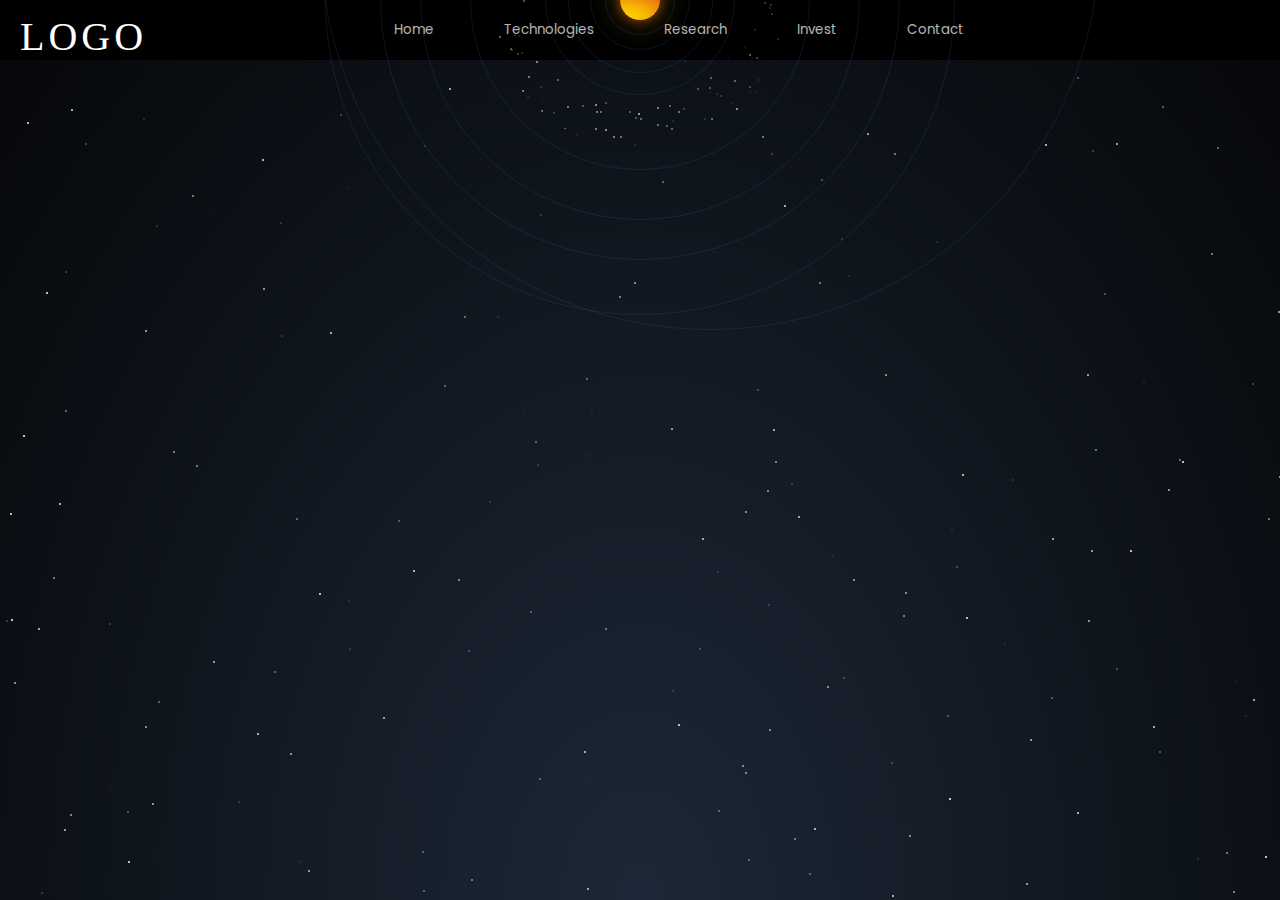
==== commit 94336d64: "2" ====
--- a/index.html
+++ b/index.html
@@ -14,7 +14,7 @@
 
     <div class="darksoul-navbar">
         <div class="brand">
-            <h1>DarkSoul</h1>
+            <h1>logo</h1>
         </div>
         <ul>
             <li><a href="#intro-div">Home</a>
@@ -39,29 +39,7 @@
     </div>
     <section>
         <div class='description'>
-            <h1>Solar System</h1>
-            <hr>
-            <p>
-                I know this is not the first one on CodePen, but I'm a space and physics lover, and I wanted to
-                create mine :
-            </p>
-            <p>
-                Here is a true time scaled solar-system, which means that every objects have a time relative to an
-                Earth year.
-                You can change the number in second of the
-                <br>
-                <code>$year-in-second</code>
-                variable to increase the speed of revolutions. Here 1 year = 30 seconds.
-            </p>
-            <p class='hide'>
-                Note the css tricks for the Saturn rings (box-shadow) and reverse animation to compensate the orbit.
-            </p>
-            <hr>
-            <p class='author'>
-                Made with
-                <i class='fa fa-heart'></i>
-                by Malik Dellidj
-            </p>
+           
             <p class='links'>
                 <a class='fa fa-codepen icon' href='https://codepen.io/kowlor/' target='_blank'></a>
                 <a class='fa fa-github-alt icon' href='https://github.com/KOWLOR' target='_blank'></a>
--- a/style.css
+++ b/style.css
@@ -50,7 +50,7 @@
 }
 
 .darksoul-navbar .brand h1 {
-  font-family: "Comforter", cursive;
+  /* font-family: "Comforter", cursive; */
   margin: auto;
   color: rgb(255, 255, 255);
 }
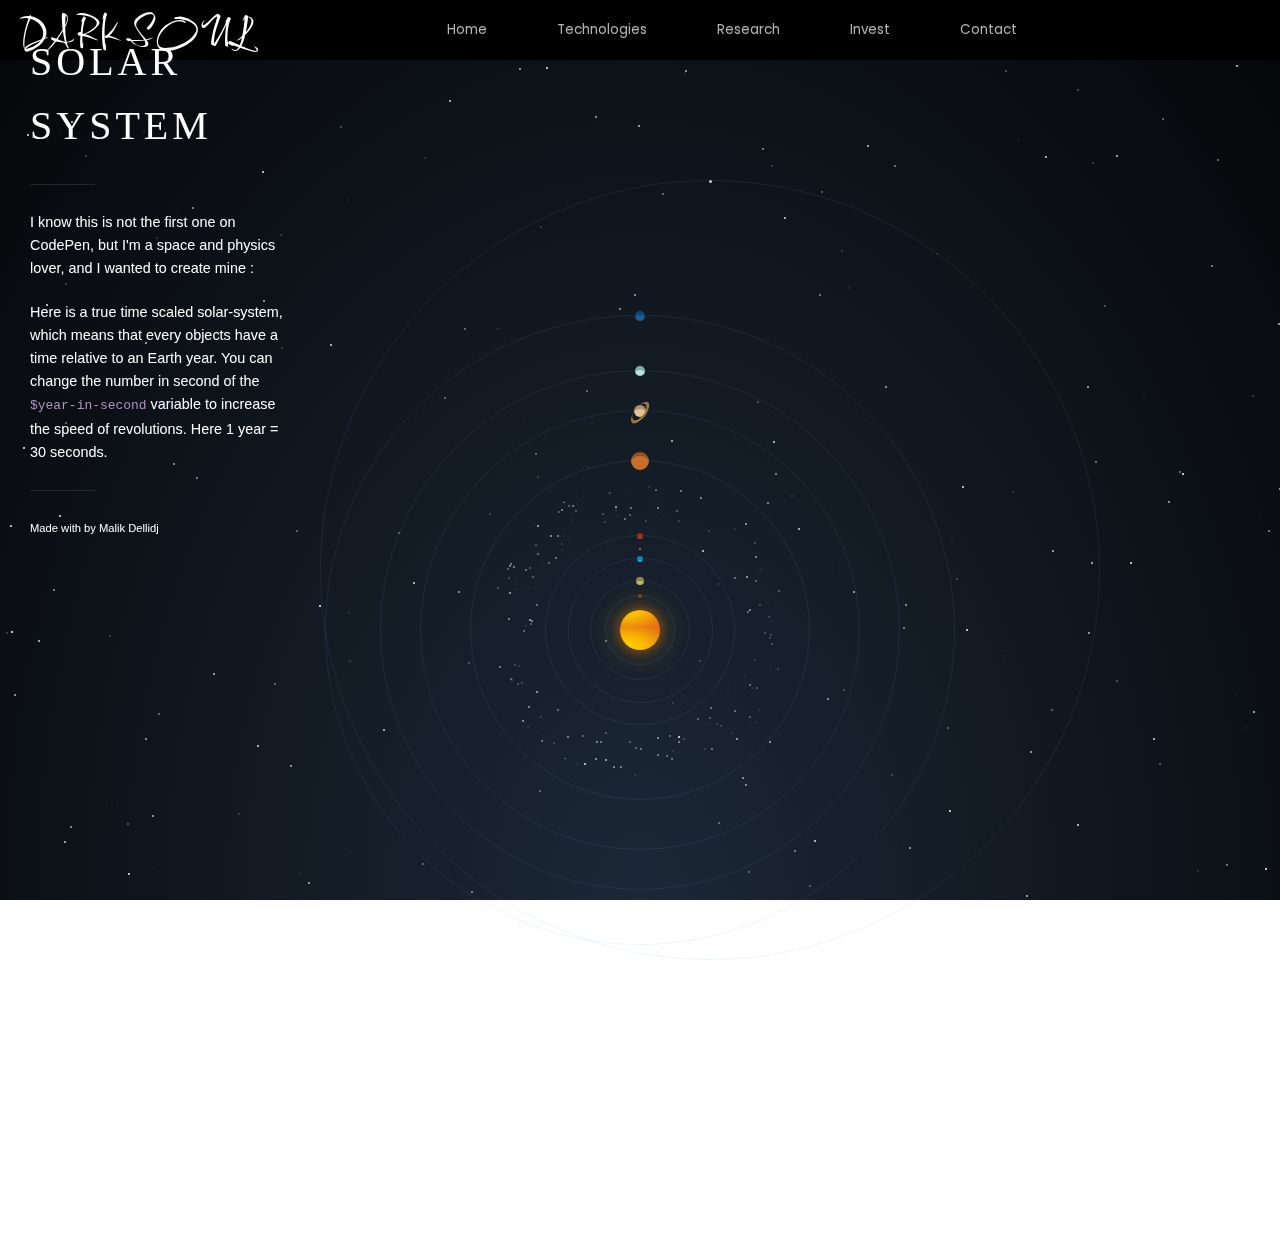
==== commit 474f2fd3: "ssssssssss" ====
--- a/index.html
+++ b/index.html
@@ -14,7 +14,7 @@
 
     <div class="darksoul-navbar">
         <div class="brand">
-            <h1>logo</h1>
+            <h1>DarkSoul</h1>
         </div>
         <ul>
             <li><a href="#intro-div">Home</a>
@@ -39,27 +39,50 @@
     </div>
     <section>
         <div class='description'>
-           
+            <h1>Solar System</h1>
+            <hr>
+            <p>
+                I know this is not the first one on CodePen, but I'm a space and physics lover, and I wanted to
+                create mine :
+            </p>
+            <p>
+                Here is a true time scaled solar-system, which means that every objects have a time relative to an
+                Earth year.
+                You can change the number in second of the
+                <br>
+                <code>$year-in-second</code>
+                variable to increase the speed of revolutions. Here 1 year = 30 seconds.
+            </p>
+            <p class='hide'>
+                Note the css tricks for the Saturn rings (box-shadow) and reverse animation to compensate the orbit.
+            </p>
+            <hr>
+            <p class='author'>
+                Made with
+                <i class='fa fa-heart'></i>
+                by Malik Dellidj
+            </p>
             <p class='links'>
                 <a class='fa fa-codepen icon' href='https://codepen.io/kowlor/' target='_blank'></a>
                 <a class='fa fa-github-alt icon' href='https://github.com/KOWLOR' target='_blank'></a>
                 <a class='fa fa-twitter icon' href='https://twitter.com/Dathink' target='_blank'></a>
             </p>
         </div>
-        <div class='solar-syst'>
-            <div class='sun'></div>
-            <div class='mercury'></div>
-            <div class='venus'></div>
-            <div class='earth'></div>
-            <div class='mars'></div>
-            <div class='jupiter'></div>
-            <div class='saturn'></div>
-            <div class='uranus'></div>
-            <div class='neptune'></div>
-            <div class='pluto'></div>
-            <div class='asteroids-belt'></div>
-        </div>
     </section>
+    <div class='solar-syst'>
+        <div class='sun'></div>
+        <div class='mercury'></div>
+        <div class='venus'></div>
+        <div class='earth'></div>
+        <div class='mars'></div>
+        <div class='jupiter'></div>
+        <div class='saturn'></div>
+        <div class='uranus'></div>
+        <div class='neptune'></div>
+        <div class='pluto'></div>
+        <div class='asteroids-belt'></div>
+    </div>
+
 
     <!-- <div id="intro-div"><h2>HOME</h2></div>
     <div id="about-div"><h2>ABOUT</h2></div>
--- a/style.css
+++ b/style.css
@@ -50,7 +50,7 @@
 }
 
 .darksoul-navbar .brand h1 {
-  /* font-family: "Comforter", cursive; */
+  font-family: "Comforter", cursive;
   margin: auto;
   color: rgb(255, 255, 255);
 }
@@ -269,8 +269,10 @@
 .solar-syst {
   margin: 0 auto;
   width: 100%;
-  height: 100%;
+  height: 140%;
   position: relative;
+
+
 }
 
 .solar-syst:after {
@@ -278,7 +280,7 @@
   position: absolute;
   height: 2px;
   width: 2px;
-  top: -2px;
+  top: 10px;
   background: white;
   box-shadow: 1279px 478px 0 0px rgba(255, 255, 255, 0.735), 241px 1521px 0 0px rgba(255, 255, 255, 0.256), 1226px 854px 0 0px rgba(255, 255, 255, 0.551), 60px 1401px 0 0px rgba(255, 255, 255, 0.336), 1155px 1781px 0 0px rgba(255, 255, 255, 0.173), 1718px 720px 0 0px rgba(255, 255, 255, 0.075), 1117px 1766px 0 0px rgba(255, 255, 255, 0.745), 767px 492px 0 0px rgba(255, 255, 255, 0.605), 813px 984px 0 0px rgba(255, 255, 255, 0.039), 349px 650px 0 0px rgba(255, 255, 255, 0.176), 1011px 953px 0 0px rgba(255, 255, 255, 0.831), 1005px 18px 0 0px rgba(255, 255, 255, 0.116), 82px 1002px 0 0px rgba(255, 255, 255, 0.9), 662px 1134px 0 0px rgba(255, 255, 255, 0.154), 1267px 1706px 0 0px rgba(255, 255, 255, 0.446), 318px 975px 0 0px rgba(255, 255, 255, 0.296), 351px 1620px 0 0px rgba(255, 255, 255, 0.859), 1403px 1251px 0 0px rgba(255, 255, 255, 0.83), 814px 830px 0 0px rgba(255, 255, 255, 0.875), 85px 145px 0 0px rgba(255, 255, 255, 0.309), 468px 1525px 0 0px rgba(255, 255, 255, 0.581), 1446px 1130px 0 0px rgba(255, 255, 255, 0.636), 1512px 1796px 0 0px rgba(255, 255, 255, 0.197), 1258px 24px 0 0px rgba(255, 255, 255, 0.65), 1516px 173px 0 0px rgba(255, 255, 255, 0.97), 391px 1289px 0 0px rgba(255, 255, 255, 0.333), 365px 1552px 0 0px rgba(255, 255, 255, 0.059), 1232px 1096px 0 0px rgba(255, 255, 255, 0.472), 263px 290px 0 0px rgba(255, 255, 255, 0.725), 413px 572px 0 0px rgba(255, 255, 255, 0.856), 519px 58px 0 0px rgba(255, 255, 255, 0.685), 712px 1794px 0 0px rgba(255, 255, 255, 0.924), 1341px 426px 0 0px rgba(255, 255, 255, 0.817), 800px 1559px 0 0px rgba(255, 255, 255, 0.199), 1567px 107px 0 0px rgba(255, 255, 255, 0.948), 1253px 701px 0 0px rgba(255, 255, 255, 0.818), 762px 138px 0 0px rgba(255, 255, 255, 0.562), 1159px 753px 0 0px rgba(255, 255, 255, 0.364), 1326px 1490px 0 0px rgba(255, 255, 255, 0.193), 903px 831px 0 0px rgba(255, 255, 255, 0.059), 1191px 1420px 0 0px rgba(255, 255, 255, 0.499), 951px 531px 0 0px rgba(255, 255, 255, 0.127), 1522px 1134px 0 0px rgba(255, 255, 255, 0.7), 1534px 1346px 0 0px rgba(255, 255, 255, 0.738), 1236px 55px 0 0px rgba(255, 255, 255, 0.819), 1675px 2px 0 0px rgba(255, 255, 255, 0.438), 1077px 79px 0 0px rgba(255, 255, 255, 0.349), 67px 1597px 0 0px rgba(255, 255, 255, 0.099), 1516px 1620px 0 0px rgba(255, 255, 255, 0.176), 1206px 1210px 0 0px rgba(255, 255, 255, 0.348), 262px 1779px 0 0px rgba(255, 255, 255, 0.073), 368px 1789px 0 0px rgba(255, 255, 255, 0.697), 556px 1578px 0 0px rgba(255, 255, 255, 0.354), 257px 735px 0 0px rgba(255, 255, 255, 0.86), 1238px 969px 0 0px rgba(255, 255, 255, 0.311), 578px 1000px 0 0px rgba(255, 255, 255, 0.088), 843px 679px 0 0px rgba(255, 255, 255, 0.316), 1332px 70px 0 0px rgba(255, 255, 255, 0.391), 1377px 172px 0 0px rgba(255, 255, 255, 0.512), 141px 1650px 0 0px rgba(255, 255, 255, 0.931), 420px 1553px 0 0px rgba(255, 255, 255, 0.819), 182px 1649px 0 0px rgba(255, 255, 255, 0.39), 238px 803px 0 0px rgba(255, 255, 255, 0.207), 1747px 36px 0 0px rgba(255, 255, 255, 0.978), 587px 890px 0 0px rgba(255, 255, 255, 0.771), 821px 181px 0 0px rgba(255, 255, 255, 0.354), 71px 111px 0 0px rgba(255, 255, 255, 0.873), 671px 430px 0 0px rgba(255, 255, 255, 0.771), 444px 387px 0 0px rgba(255, 255, 255, 0.44), 1272px 1445px 0 0px rgba(255, 255, 255, 0.93), 489px 1304px 0 0px rgba(255, 255, 255, 0.01), 1155px 1255px 0 0px rgba(255, 255, 255, 0.473), 1179px 461px 0 0px rgba(255, 255, 255, 0.498), 625px 1565px 0 0px rgba(255, 255, 255, 0.229), 556px 1263px 0 0px rgba(255, 255, 255, 0.352), 1643px 797px 0 0px rgba(255, 255, 255, 0.703), 449px 90px 0 0px rgba(255, 255, 255, 0.82), 947px 717px 0 0px rgba(255, 255, 255, 0.371), 65px 412px 0 0px rgba(255, 255, 255, 0.47), 1448px 70px 0 0px rgba(255, 255, 255, 0.316), 885px 376px 0 0px rgba(255, 255, 255, 0.68), 977px 1719px 0 0px rgba(255, 255, 255, 0.838), 1387px 1591px 0 0px rgba(255, 255, 255, 0.446), 1794px 919px 0 0px rgba(255, 255, 255, 0.897), 12px 1775px 0 0px rgba(255, 255, 255, 0.379), 145px 728px 0 0px rgba(255, 255, 255, 0.687), 435px 1690px 0 0px rgba(255, 255, 255, 0.925), 213px 663px 0 0px rgba(255, 255, 255, 0.747), 340px 116px 0 0px rgba(255, 255, 255, 0.295), 1282px 775px 0 0px rgba(255, 255, 255, 0.942), 1650px 441px 0 0px rgba(255, 255, 255, 0.923), 158px 703px 0 0px rgba(255, 255, 255, 0.438), 1749px 1456px 0 0px rgba(255, 255, 255, 0.585), 240px 1769px 0 0px rgba(255, 255, 255, 0.807), 1455px 100px 0 0px rgba(255, 255, 255, 0.961), 742px 767px 0 0px rgba(255, 255, 255, 0.649), 1104px 295px 0 0px rgba(255, 255, 255, 0.349), 1706px 637px 0 0px rgba(255, 255, 255, 0.326), 1153px 728px 0 0px rgba(255, 255, 255, 0.867), 1655px 1277px 0 0px rgba(255, 255, 255, 0.874), 1688px 1487px 0 0px rgba(255, 255, 255, 0.699), 639px 1301px 0 0px rgba(255, 255, 255, 0.975), 334px 1631px 0 0px rgba(255, 255, 255, 0.829), 551px 18px 0 0px rgba(255, 255, 255, 0.27), 555px 1502px 0 0px rgba(255, 255, 255, 0.944), 10px 515px 0 0px rgba(255, 255, 255, 0.912), 685px 60px 0 0px rgba(255, 255, 255, 0.704), 633px 1199px 0 0px rgba(255, 255, 255, 0.128), 842px 957px 0 0px rgba(255, 255, 255, 0.542), 84px 1478px 0 0px rgba(255, 255, 255, 0.926), 672px 692px 0 0px rgba(255, 255, 255, 0.186), 1116px 145px 0 0px rgba(255, 255, 255, 0.805), 489px 986px 0 0px rgba(255, 255, 255, 0.389), 361px 1301px 0 0px rgba(255, 255, 255, 0.091), 176px 199px 0 0px rgba(255, 255, 255, 0.051), 1571px 994px 0 0px rgba(255, 255, 255, 0.362), 1245px 717px 0 0px rgba(255, 255, 255, 0.127), 1400px 1317px 0 0px rgba(255, 255, 255, 0.817), 798px 518px 0 0px rgba(255, 255, 255, 0.799), 1377px 667px 0 0px rgba(255, 255, 255, 0.896), 1747px 709px 0 0px rgba(255, 255, 255, 0.404), 793px 1742px 0 0px rgba(255, 255, 255, 0.143), 1177px 1001px 0 0px rgba(255, 255, 255, 0.078), 379px 1182px 0 0px rgba(255, 255, 255, 0.129), 724px 1070px 0 0px rgba(255, 255, 255, 0.583), 716px 1046px 0 0px rgba(255, 255, 255, 0.416), 1274px 1128px 0 0px rgba(255, 255, 255, 0.133), 699px 650px 0 0px rgba(255, 255, 255, 0.259), 221px 1437px 0 0px rgba(255, 255, 255, 0.968), 591px 412px 0 0px rgba(255, 255, 255, 0.099), 1797px 367px 0 0px rgba(255, 255, 255, 0.965), 1381px 182px 0 0px rgba(255, 255, 255, 0.219), 1560px 1039px 0 0px rgba(255, 255, 255, 0.776), 308px 872px 0 0px rgba(255, 255, 255, 0.718), 1405px 1289px 0 0px rgba(255, 255, 255, 0.68), 940px 1177px 0 0px rgba(255, 255, 255, 0.438), 794px 840px 0 0px rgba(255, 255, 255, 0.513), 1116px 670px 0 0px rgba(255, 255, 255, 0.317), 1072px 1631px 0 0px rgba(255, 255, 255, 0.181), 1635px 1055px 0 0px rgba(255, 255, 255, 0.985), 1618px 1368px 0 0px rgba(255, 255, 255, 0.576), 464px 318px 0 0px rgba(255, 255, 255, 0.475), 769px 731px 0 0px rgba(255, 255, 255, 0.64), 1253px 1244px 0 0px rgba(255, 255, 255, 0.105), 29px 1015px 0 0px rgba(255, 255, 255, 0.007), 135px 1026px 0 0px rgba(255, 255, 255, 0.327), 423px 892px 0 0px rgba(255, 255, 255, 0.417), 1533px 584px 0 0px rgba(255, 255, 255, 0.479), 175px 960px 0 0px rgba(255, 255, 255, 0.121), 1004px 645px 0 0px rgba(255, 255, 255, 0.09), 1305px 1569px 0 0px rgba(255, 255, 255, 0.646), 188px 1276px 0 0px rgba(255, 255, 255, 0.689), 568px 1430px 0 0px rgba(255, 255, 255, 0.99), 1363px 479px 0 0px rgba(255, 255, 255, 0.921), 1026px 885px 0 0px rgba(255, 255, 255, 0.743), 1143px 383px 0 0px rgba(255, 255, 255, 0.119), 1659px 1554px 0 0px rgba(255, 255, 255, 0.84), 128px 863px 0 0px rgba(255, 255, 255, 0.977), 718px 812px 0 0px rgba(255, 255, 255, 0.422), 1197px 860px 0 0px rgba(255, 255, 255, 0.167), 863px 1476px 0 0px rgba(255, 255, 255, 0.511), 319px 595px 0 0px rgba(255, 255, 255, 0.948), 1162px 108px 0 0px rgba(255, 255, 255, 0.436), 173px 453px 0 0px rgba(255, 255, 255, 0.613), 330px 334px 0 0px rgba(255, 255, 255, 0.844), 62px 1517px 0 0px rgba(255, 255, 255, 0.437), 932px 1167px 0 0px rgba(255, 255, 255, 0.213), 1334px 960px 0 0px rgba(255, 255, 255, 0.746), 299px 863px 0 0px rgba(255, 255, 255, 0.099), 156px 227px 0 0px rgba(255, 255, 255, 0.188), 537px 466px 0 0px rgba(255, 255, 255, 0.192), 771px 155px 0 0px rgba(255, 255, 255, 0.233), 1095px 451px 0 0px rgba(255, 255, 255, 0.535), 394px 1279px 0 0px rgba(255, 255, 255, 0.777), 962px 476px 0 0px rgba(255, 255, 255, 0.929), 1502px 1266px 0 0px rgba(255, 255, 255, 0.845), 1624px 219px 0 0px rgba(255, 255, 255, 0.069), 1235px 683px 0 0px rgba(255, 255, 255, 0.083), 471px 881px 0 0px rgba(255, 255, 255, 0.544), 611px 1114px 0 0px rgba(255, 255, 255, 0.173), 1609px 676px 0 0px rgba(255, 255, 255, 0.977), 430px 1450px 0 0px rgba(255, 255, 255, 0.818), 292px 1264px 0 0px rgba(255, 255, 255, 0.659), 143px 120px 0 0px rgba(255, 255, 255, 0.153), 586px 380px 0 0px rgba(255, 255, 255, 0.442), 1265px 858px 0 0px rgba(255, 255, 255, 0.989), 398px 522px 0 0px rgba(255, 255, 255, 0.383), 1587px 522px 0 0px rgba(255, 255, 255, 0.794), 385px 1038px 0 0px rgba(255, 255, 255, 0.283), 1650px 153px 0 0px rgba(255, 255, 255, 0.457), 580px 1129px 0 0px rgba(255, 255, 255, 0.949), 739px 1770px 0 0px rgba(255, 255, 255, 0.738), 1091px 552px 0 0px rgba(255, 255, 255, 0.745), 539px 780px 0 0px rgba(255, 255, 255, 0.404), 153px 1320px 0 0px rgba(255, 255, 255, 0.25), 280px 224px 0 0px rgba(255, 255, 255, 0.207), 365px 1758px 0 0px rgba(255, 255, 255, 0.809), 22px 1601px 0 0px rgba(255, 255, 255, 0.064), 265px 1680px 0 0px rgba(255, 255, 255, 0.497), 530px 613px 0 0px rgba(255, 255, 255, 0.372), 424px 147px 0 0px rgba(255, 255, 255, 0.178), 153px 857px 0 0px rgba(255, 255, 255, 0.065), 822px 1739px 0 0px rgba(255, 255, 255, 0.25), 458px 581px 0 0px rgba(255, 255, 255, 0.627), 585px 14px 0 0px rgba(255, 255, 255, 0.831), 1307px 674px 0 0px rgba(255, 255, 255, 0.204), 1349px 321px 0 0px rgba(255, 255, 255, 0.749), 1602px 1397px 0 0px rgba(255, 255, 255, 0.744), 1478px 550px 0 0px rgba(255, 255, 255, 0.755), 196px 467px 0 0px rgba(255, 255, 255, 0.586), 838px 1263px 0 0px rgba(255, 255, 255, 0.74), 1086px 78px 0 0px rgba(255, 255, 255, 0.045), 1458px 1361px 0 0px rgba(255, 255, 255, 0.367), 1416px 646px 0 0px rgba(255, 255, 255, 0.031), 1758px 1549px 0 0px rgba(255, 255, 255, 0.244), 1525px 790px 0 0px rgba(255, 255, 255, 0.368), 867px 135px 0 0px rgba(255, 255, 255, 0.756), 773px 431px 0 0px rgba(255, 255, 255, 0.835), 853px 581px 0 0px rgba(255, 255, 255, 0.693), 152px 805px 0 0px rgba(255, 255, 255, 0.737), 468px 652px 0 0px rgba(255, 255, 255, 0.311), 1763px 1296px 0 0px rgba(255, 255, 255, 0.527), 749px 1343px 0 0px rgba(255, 255, 255, 0.852), 41px 894px 0 0px rgba(255, 255, 255, 0.244), 891px 764px 0 0px rgba(255, 255, 255, 0.264), 1052px 540px 0 0px rgba(255, 255, 255, 0.77), 386px 1713px 0 0px rgba(255, 255, 255, 0.355), 717px 573px 0 0px rgba(255, 255, 255, 0.176), 1564px 1628px 0 0px rgba(255, 255, 255, 0.364), 1784px 1649px 0 0px rgba(255, 255, 255, 0.04), 1704px 753px 0 0px rgba(255, 255, 255, 0.17), 587px 1748px 0 0px rgba(255, 255, 255, 0.731), 1376px 867px 0 0px rgba(255, 255, 255, 0.099), 124px 1438px 0 0px rgba(255, 255, 255, 0.106), 1273px 1051px 0 0px rgba(255, 255, 255, 0.738), 1312px 1500px 0 0px rgba(255, 255, 255, 0.595), 1141px 1724px 0 0px rgba(255, 255, 255, 0.764), 638px 115px 0 0px rgba(255, 255, 255, 0.777), 893px 1144px 0 0px rgba(255, 255, 255, 0.029), 413px 1493px 0 0px rgba(255, 255, 255, 0.554), 847px 1615px 0 0px rgba(255, 255, 255, 0.937), 609px 1334px 0 0px rgba(255, 255, 255, 0.885), 1679px 593px 0 0px rgba(255, 255, 255, 0.23), 111px 790px 0 0px rgba(255, 255, 255, 0.083), 594px 947px 0 0px rgba(255, 255, 255, 0.13), 458px 1531px 0 0px rgba(255, 255, 255, 0.119), 827px 688px 0 0px rgba(255, 255, 255, 0.654), 947px 1433px 0 0px rgba(255, 255, 255, 0.84), 909px 837px 0 0px rgba(255, 255, 255, 0.655), 1182px 463px 0 0px rgba(255, 255, 255, 0.989), 612px 1791px 0 0px rgba(255, 255, 255, 0.147), 1602px 1627px 0 0px rgba(255, 255, 255, 0.392), 64px 831px 0 0px rgba(255, 255, 255, 0.787), 109px 625px 0 0px rgba(255, 255, 255, 0.232), 1348px 1116px 0 0px rgba(255, 255, 255, 0.839), 1611px 534px 0 0px rgba(255, 255, 255, 0.86), 1447px 1410px 0 0px rgba(255, 255, 255, 0.677), 1335px 889px 0 0px rgba(255, 255, 255, 0.327), 1740px 1383px 0 0px rgba(255, 255, 255, 0.685), 661px 1369px 0 0px rgba(255, 255, 255, 0.583), 1077px 814px 0 0px rgba(255, 255, 255, 0.883), 1291px 1099px 0 0px rgba(255, 255, 255, 0.431), 27px 124px 0 0px rgba(255, 255, 255, 0.919), 79px 1020px 0 0px rgba(255, 255, 255, 0.383), 286px 30px 0 0px rgba(255, 255, 255, 0.607), 619px 298px 0 0px rgba(255, 255, 255, 0.597), 351px 1790px 0 0px rgba(255, 255, 255, 0.159), 237px 1456px 0 0px rgba(255, 255, 255, 0.819), 1051px 699px 0 0px rgba(255, 255, 255, 0.384), 3px 1194px 0 0px rgba(255, 255, 255, 0.426), 440px 1189px 0 0px rgba(255, 255, 255, 0.328), 270px 1690px 0 0px rgba(255, 255, 255, 0.304), 1646px 670px 0 0px rgba(255, 255, 255, 0.004), 1786px 1380px 0 0px rgba(255, 255, 255, 0.515), 1390px 613px 0 0px rgba(255, 255, 255, 0.921), 1066px 1716px 0 0px rgba(255, 255, 255, 0.737), 1446px 1061px 0 0px rgba(255, 255, 255, 0.888), 963px 950px 0 0px rgba(255, 255, 255, 0.427), 1234px 951px 0 0px rgba(255, 255, 255, 0.326), 1432px 409px 0 0px rgba(255, 255, 255, 0.604), 1115px 1122px 0 0px rgba(255, 255, 255, 0.487), 453px 959px 0 0px rgba(255, 255, 255, 0.919), 936px 243px 0 0px rgba(255, 255, 255, 0.133), 1130px 1730px 0 0px rgba(255, 255, 255, 0.959), 1295px 260px 0 0px rgba(255, 255, 255, 0.503), 809px 875px 0 0px rgba(255, 255, 255, 0.389), 1791px 1473px 0 0px rgba(255, 255, 255, 0.904), 1739px 393px 0 0px rgba(255, 255, 255, 0.823), 791px 485px 0 0px rgba(255, 255, 255, 0.209), 1540px 496px 0 0px rgba(255, 255, 255, 0.653), 972px 1410px 0 0px rgba(255, 255, 255, 0.609), 1680px 608px 0 0px rgba(255, 255, 255, 0.631), 745px 774px 0 0px rgba(255, 255, 255, 0.635), 1330px 586px 0 0px rgba(255, 255, 255, 0.487), 465px 1688px 0 0px rgba(255, 255, 255, 0.682), 422px 853px 0 0px rgba(255, 255, 255, 0.411), 1645px 644px 0 0px rgba(255, 255, 255, 0.838), 1094px 1219px 0 0px rgba(255, 255, 255, 0.906), 1233px 893px 0 0px rgba(255, 255, 255, 0.628), 1168px 491px 0 0px rgba(255, 255, 255, 0.707), 1462px 1492px 0 0px rgba(255, 255, 255, 0.527), 70px 816px 0 0px rgba(255, 255, 255, 0.636), 1683px 636px 0 0px rgba(255, 255, 255, 0.224), 1661px 934px 0 0px rgba(255, 255, 255, 0.609), 404px 1214px 0 0px rgba(255, 255, 255, 0.424), 1582px 235px 0 0px rgba(255, 255, 255, 0.267), 1673px 447px 0 0px rgba(255, 255, 255, 0.999), 588px 457px 0 0px rgba(255, 255, 255, 0.102), 1664px 17px 0 0px rgba(255, 255, 255, 0.931), 204px 1718px 0 0px rgba(255, 255, 255, 0.044), 427px 1144px 0 0px rgba(255, 255, 255, 0.297), 748px 861px 0 0px rgba(255, 255, 255, 0.412), 1506px 1336px 0 0px rgba(255, 255, 255, 0.99), 911px 1044px 0 0px rgba(255, 255, 255, 0.489), 1623px 219px 0 0px rgba(255, 255, 255, 0.898), 605px 630px 0 0px rgba(255, 255, 255, 0.499), 868px 1359px 0 0px rgba(255, 255, 255, 0.926), 1760px 870px 0 0px rgba(255, 255, 255, 0.45), 1368px 1145px 0 0px rgba(255, 255, 255, 0.554), 1550px 1782px 0 0px rgba(255, 255, 255, 0.764), 14px 684px 0 0px rgba(255, 255, 255, 0.711), 1088px 622px 0 0px rgba(255, 255, 255, 0.709), 1270px 1381px 0 0px rgba(255, 255, 255, 0.98), 1786px 1101px 0 0px rgba(255, 255, 255, 0.996), 46px 294px 0 0px rgba(255, 255, 255, 0.972), 974px 1743px 0 0px rgba(255, 255, 255, 0.524), 826px 1111px 0 0px rgba(255, 255, 255, 0.157), 1278px 313px 0 0px rgba(255, 255, 255, 0.777), 1351px 389px 0 0px rgba(255, 255, 255, 0.484), 1017px 129px 0 0px rgba(255, 255, 255, 0.043), 584px 753px 0 0px rgba(255, 255, 255, 0.886), 291px 1445px 0 0px rgba(255, 255, 255, 0.968), 38px 630px 0 0px rgba(255, 255, 255, 0.815), 841px 240px 0 0px rgba(255, 255, 255, 0.189), 1011px 1358px 0 0px rgba(255, 255, 255, 0.011), 274px 673px 0 0px rgba(255, 255, 255, 0.415), 656px 961px 0 0px rgba(255, 255, 255, 0.467), 131px 1083px 0 0px rgba(255, 255, 255, 0.963), 1720px 727px 0 0px rgba(255, 255, 255, 0.137), 817px 1667px 0 0px rgba(255, 255, 255, 0.78), 1017px 1662px 0 0px rgba(255, 255, 255, 0.461), 1331px 1463px 0 0px rgba(255, 255, 255, 0.021), 773px 1486px 0 0px rgba(255, 255, 255, 0.574), 262px 161px 0 0px rgba(255, 255, 255, 0.914), 209px 211px 0 0px rgba(255, 255, 255, 0.049), 662px 183px 0 0px rgba(255, 255, 255, 0.453), 1347px 1425px 0 0px rgba(255, 255, 255, 0.349), 591px 1754px 0 0px rgba(255, 255, 255, 0.977), 892px 897px 0 0px rgba(255, 255, 255, 0.875), 1296px 1011px 0 0px rgba(255, 255, 255, 0.976), 290px 755px 0 0px rgba(255, 255, 255, 0.71), 1248px 1288px 0 0px rgba(255, 255, 255, 0.95), 903px 617px 0 0px rgba(255, 255, 255, 0.566), 192px 197px 0 0px rgba(255, 255, 255, 0.62), 545px 1555px 0 0px rgba(255, 255, 255, 0.359), 757px 391px 0 0px rgba(255, 255, 255, 0.335), 1335px 238px 0 0px rgba(255, 255, 255, 0.888), 1130px 552px 0 0px rgba(255, 255, 255, 0.97), 1304px 41px 0 0px rgba(255, 255, 255, 0.276), 1781px 1436px 0 0px rgba(255, 255, 255, 0.009), 1487px 525px 0 0px rgba(255, 255, 255, 0.7), 30px 1284px 0 0px rgba(255, 255, 255, 0.744), 546px 57px 0 0px rgba(255, 255, 255, 0.97), 281px 337px 0 0px rgba(255, 255, 255, 0.186), 1311px 677px 0 0px rgba(255, 255, 255, 0.024), 1302px 377px 0 0px rgba(255, 255, 255, 0.615), 1694px 1787px 0 0px rgba(255, 255, 255, 0.428), 768px 606px 0 0px rgba(255, 255, 255, 0.225), 894px 155px 0 0px rgba(255, 255, 255, 0.552), 1277px 1602px 0 0px rgba(255, 255, 255, 0.44), 292px 1670px 0 0px rgba(255, 255, 255, 0.415), 65px 273px 0 0px rgba(255, 255, 255, 0.247), 1211px 255px 0 0px rgba(255, 255, 255, 0.583), 322px 1622px 0 0px rgba(255, 255, 255, 0.55), 1780px 1772px 0 0px rgba(255, 255, 255, 0.391), 993px 1713px 0 0px rgba(255, 255, 255, 0.628), 1308px 420px 0 0px rgba(255, 255, 255, 0.688), 922px 1120px 0 0px rgba(255, 255, 255, 0.461), 62px 1127px 0 0px rgba(255, 255, 255, 0.801), 1005px 60px 0 0px rgba(255, 255, 255, 0.326), 1252px 385px 0 0px rgba(255, 255, 255, 0.26), 1354px 1299px 0 0px rgba(255, 255, 255, 0.714), 1268px 520px 0 0px rgba(255, 255, 255, 0.558), 1012px 481px 0 0px rgba(255, 255, 255, 0.151), 1717px 1153px 0 0px rgba(255, 255, 255, 0.422), 634px 284px 0 0px rgba(255, 255, 255, 0.648), 1070px 1002px 0 0px rgba(255, 255, 255, 0.453), 713px 253px 0 0px rgba(255, 255, 255, 0.058), 383px 719px 0 0px rgba(255, 255, 255, 0.797), 1789px 1268px 0 0px rgba(255, 255, 255, 0.168), 1307px 506px 0 0px rgba(255, 255, 255, 0.095), 1530px 498px 0 0px rgba(255, 255, 255, 0.26), 523px 412px 0 0px rgba(255, 255, 255, 0.066), 1455px 530px 0 0px rgba(255, 255, 255, 0.034), 1127px 907px 0 0px rgba(255, 255, 255, 0.496), 1418px 1544px 0 0px rgba(255, 255, 255, 0.51), 1456px 654px 0 0px rgba(255, 255, 255, 0.738), 1045px 146px 0 0px rgba(255, 255, 255, 0.88), 1534px 1065px 0 0px rgba(255, 255, 255, 0.711), 1683px 1035px 0 0px rgba(255, 255, 255, 0.74), 51px 1165px 0 0px rgba(255, 255, 255, 0.025), 291px 933px 0 0px rgba(255, 255, 255, 0.087), 1129px 1257px 0 0px rgba(255, 255, 255, 0.718), 956px 568px 0 0px rgba(255, 255, 255, 0.289), 905px 594px 0 0px rgba(255, 255, 255, 0.643), 691px 1449px 0 0px rgba(255, 255, 255, 0.502), 1178px 1411px 0 0px rgba(255, 255, 255, 0.028), 1738px 1037px 0 0px rgba(255, 255, 255, 0.86), 1652px 1498px 0 0px rgba(255, 255, 255, 0.806), 1585px 436px 0 0px rgba(255, 255, 255, 0.418), 1364px 888px 0 0px rgba(255, 255, 255, 0.052), 784px 207px 0 0px rgba(255, 255, 255, 0.838), 1570px 1472px 0 0px rgba(255, 255, 255, 0.476), 1502px 789px 0 0px rgba(255, 255, 255, 0.296), 6px 622px 0 0px rgba(255, 255, 255, 0.251), 296px 520px 0 0px rgba(255, 255, 255, 0.452), 497px 318px 0 0px rgba(255, 255, 255, 0.129), 989px 1687px 0 0px rgba(255, 255, 255, 0.753), 595px 106px 0 0px rgba(255, 255, 255, 0.684), 586px 783px 0 0px rgba(255, 255, 255, 0.063), 1628px 753px 0 0px rgba(255, 255, 255, 0.035), 489px 503px 0 0px rgba(255, 255, 255, 0.201), 1030px 741px 0 0px rgba(255, 255, 255, 0.718), 348px 602px 0 0px rgba(255, 255, 255, 0.14), 665px 1281px 0 0px rgba(255, 255, 255, 0.005), 1379px 880px 0 0px rgba(255, 255, 255, 0.095), 707px 932px 0 0px rgba(255, 255, 255, 0.26), 949px 800px 0 0px rgba(255, 255, 255, 0.99), 775px 463px 0 0px rgba(255, 255, 255, 0.616), 140px 38px 0 0px rgba(255, 255, 255, 0.58), 702px 540px 0 0px rgba(255, 255, 255, 0.814), 745px 513px 0 0px rgba(255, 255, 255, 0.66), 1080px 25px 0 0px rgba(255, 255, 255, 0.326), 1279px 1294px 0 0px rgba(255, 255, 255, 0.296), 455px 1622px 0 0px rgba(255, 255, 255, 0.12), 820px 166px 0 0px rgba(255, 255, 255, 0.018), 60px 122px 0 0px rgba(255, 255, 255, 0.05), 1428px 812px 0 0px rgba(255, 255, 255, 0.255), 1217px 149px 0 0px rgba(255, 255, 255, 0.486), 1258px 506px 0 0px rgba(255, 255, 255, 0.048), 127px 813px 0 0px rgba(255, 255, 255, 0.344), 1603px 1136px 0 0px rgba(255, 255, 255, 0.115), 53px 579px 0 0px rgba(255, 255, 255, 0.597), 684px 62px 0 0px rgba(255, 255, 255, 0.112), 819px 284px 0 0px rgba(255, 255, 255, 0.543), 1601px 366px 0 0px rgba(255, 255, 255, 0.69), 535px 443px 0 0px rgba(255, 255, 255, 0.463), 1309px 1333px 0 0px rgba(255, 255, 255, 0.56), 59px 505px 0 0px rgba(255, 255, 255, 0.933), 966px 619px 0 0px rgba(255, 255, 255, 0.944), 832px 557px 0 0px rgba(255, 255, 255, 0.093), 455px 1049px 0 0px rgba(255, 255, 255, 0.329), 806px 1072px 0 0px rgba(255, 255, 255, 0.975), 540px 216px 0 0px rgba(255, 255, 255, 0.215), 6px 1330px 0 0px rgba(255, 255, 255, 0.802), 394px 1502px 0 0px rgba(255, 255, 255, 0.305), 346px 189px 0 0px rgba(255, 255, 255, 0.072), 179px 1629px 0 0px rgba(255, 255, 255, 0.434), 11px 621px 0 0px rgba(255, 255, 255, 0.998), 608px 1287px 0 0px rgba(255, 255, 255, 0.528), 1475px 1596px 0 0px rgba(255, 255, 255, 0.956), 1185px 1367px 0 0px rgba(255, 255, 255, 0.385), 1485px 747px 0 0px rgba(255, 255, 255, 0.893), 1322px 976px 0 0px rgba(255, 255, 255, 0.294), 957px 1596px 0 0px rgba(255, 255, 255, 0.45), 1293px 1773px 0 0px rgba(255, 255, 255, 0.619), 335px 1150px 0 0px rgba(255, 255, 255, 0.513), 1740px 1566px 0 0px rgba(255, 255, 255, 0.082), 145px 332px 0 0px rgba(255, 255, 255, 0.753), 1301px 1074px 0 0px rgba(255, 255, 255, 0.522), 1170px 1690px 0 0px rgba(255, 255, 255, 0.973), 665px 910px 0 0px rgba(255, 255, 255, 0.208), 691px 1012px 0 0px rgba(255, 255, 255, 0.835), 1634px 631px 0 0px rgba(255, 255, 255, 0.829), 958px 1208px 0 0px rgba(255, 255, 255, 0.887), 782px 1010px 0 0px rgba(255, 255, 255, 0.108), 1461px 1512px 0 0px rgba(255, 255, 255, 0.145), 1452px 1343px 0 0px rgba(255, 255, 255, 0.467), 496px 1664px 0 0px rgba(255, 255, 255, 0.111), 1772px 470px 0 0px rgba(255, 255, 255, 0.194), 1255px 16px 0 0px rgba(255, 255, 255, 0.355), 273px 1380px 0 0px rgba(255, 255, 255, 0.609), 1501px 1289px 0 0px rgba(255, 255, 255, 0.445), 1630px 173px 0 0px rgba(255, 255, 255, 0.714), 1087px 376px 0 0px rgba(255, 255, 255, 0.772), 1081px 1512px 0 0px rgba(255, 255, 255, 0.321), 349px 842px 0 0px rgba(255, 255, 255, 0.059), 1563px 1446px 0 0px rgba(255, 255, 255, 0.496), 462px 1127px 0 0px rgba(255, 255, 255, 0.3), 23px 437px 0 0px rgba(255, 255, 255, 0.991), 1282px 174px 0 0px rgba(255, 255, 255, 0.088), 1092px 152px 0 0px rgba(255, 255, 255, 0.261), 293px 1506px 0 0px rgba(255, 255, 255, 0.947), 848px 277px 0 0px rgba(255, 255, 255, 0.129), 1520px 506px 0 0px rgba(255, 255, 255, 0.068), 1761px 534px 0 0px rgba(255, 255, 255, 0.011), 1672px 641px 0 0px rgba(255, 255, 255, 0.196), 1635px 645px 0 0px rgba(255, 255, 255, 0.561), 168px 954px 0 0px rgba(255, 255, 255, 0.883), 678px 726px 0 0px rgba(255, 255, 255, 0.981);
   border-radius: 100px;
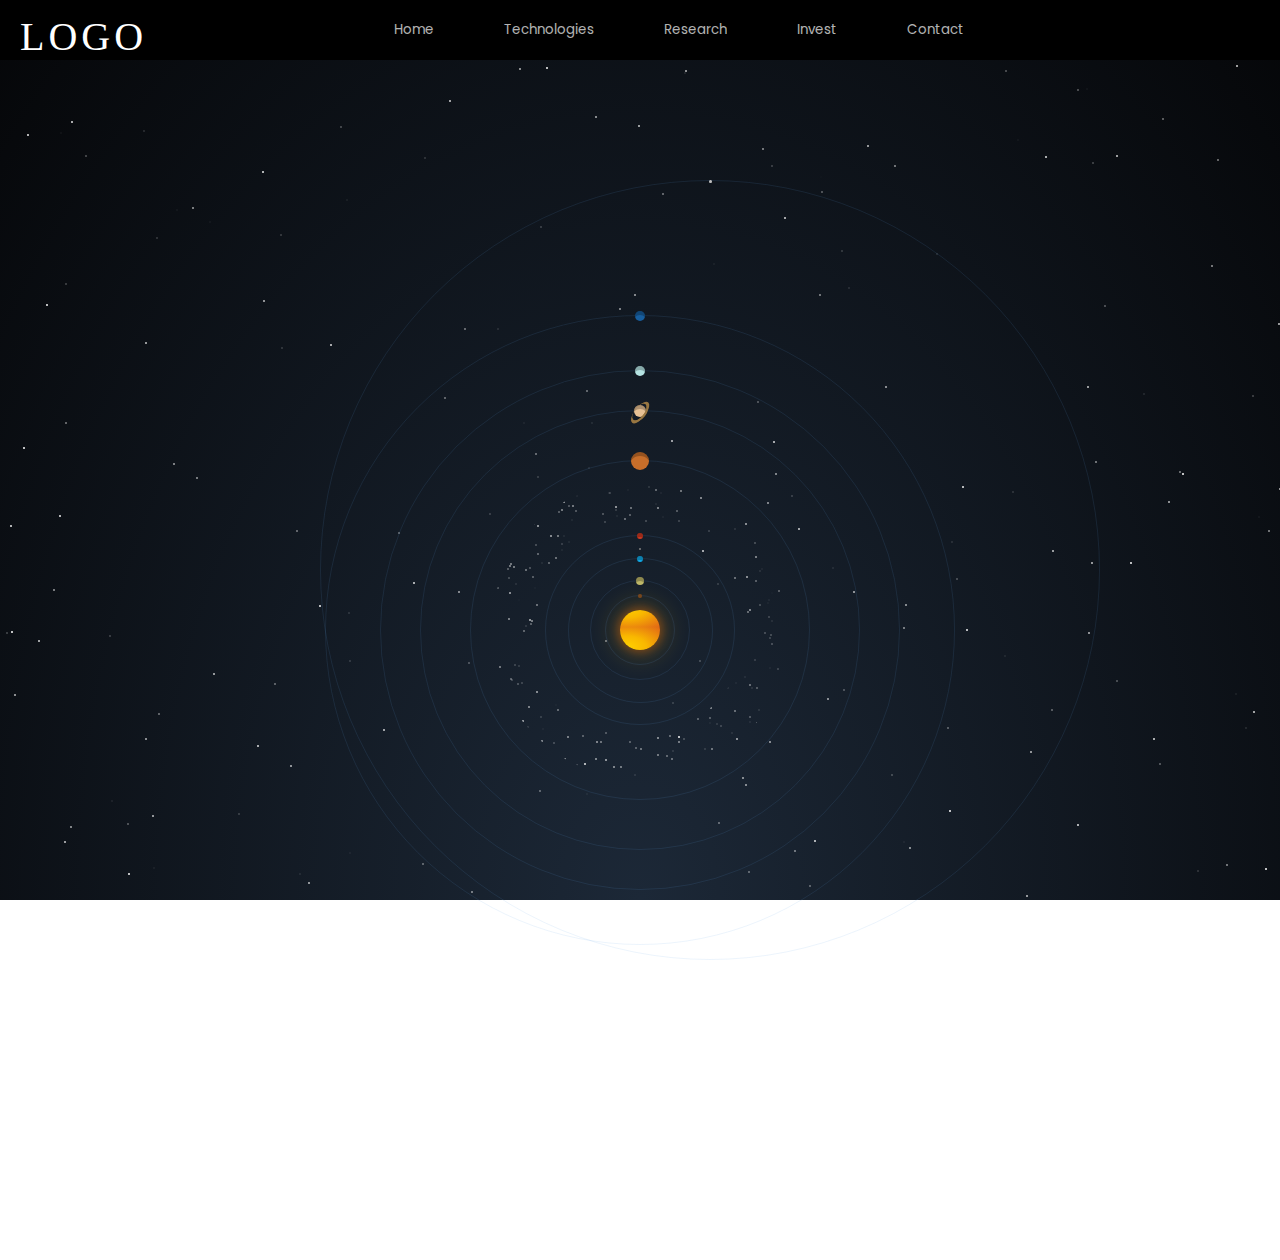
==== commit 0a64eb78: "Merge branch 'main' of https://github.com/IsHa2507/exo_stellar" ====
--- a/index.html
+++ b/index.html
@@ -14,7 +14,7 @@
 
     <div class="darksoul-navbar">
         <div class="brand">
-            <h1>DarkSoul</h1>
+            <h1>logo</h1>
         </div>
         <ul>
             <li><a href="#intro-div">Home</a>
@@ -39,29 +39,7 @@
     </div>
     <section>
         <div class='description'>
-            <h1>Solar System</h1>
-            <hr>
-            <p>
-                I know this is not the first one on CodePen, but I'm a space and physics lover, and I wanted to
-                create mine :
-            </p>
-            <p>
-                Here is a true time scaled solar-system, which means that every objects have a time relative to an
-                Earth year.
-                You can change the number in second of the
-                <br>
-                <code>$year-in-second</code>
-                variable to increase the speed of revolutions. Here 1 year = 30 seconds.
-            </p>
-            <p class='hide'>
-                Note the css tricks for the Saturn rings (box-shadow) and reverse animation to compensate the orbit.
-            </p>
-            <hr>
-            <p class='author'>
-                Made with
-                <i class='fa fa-heart'></i>
-                by Malik Dellidj
-            </p>
+           
             <p class='links'>
                 <a class='fa fa-codepen icon' href='https://codepen.io/kowlor/' target='_blank'></a>
                 <a class='fa fa-github-alt icon' href='https://github.com/KOWLOR' target='_blank'></a>
--- a/style.css
+++ b/style.css
@@ -50,7 +50,7 @@
 }
 
 .darksoul-navbar .brand h1 {
-  font-family: "Comforter", cursive;
+  /* font-family: "Comforter", cursive; */
   margin: auto;
   color: rgb(255, 255, 255);
 }
